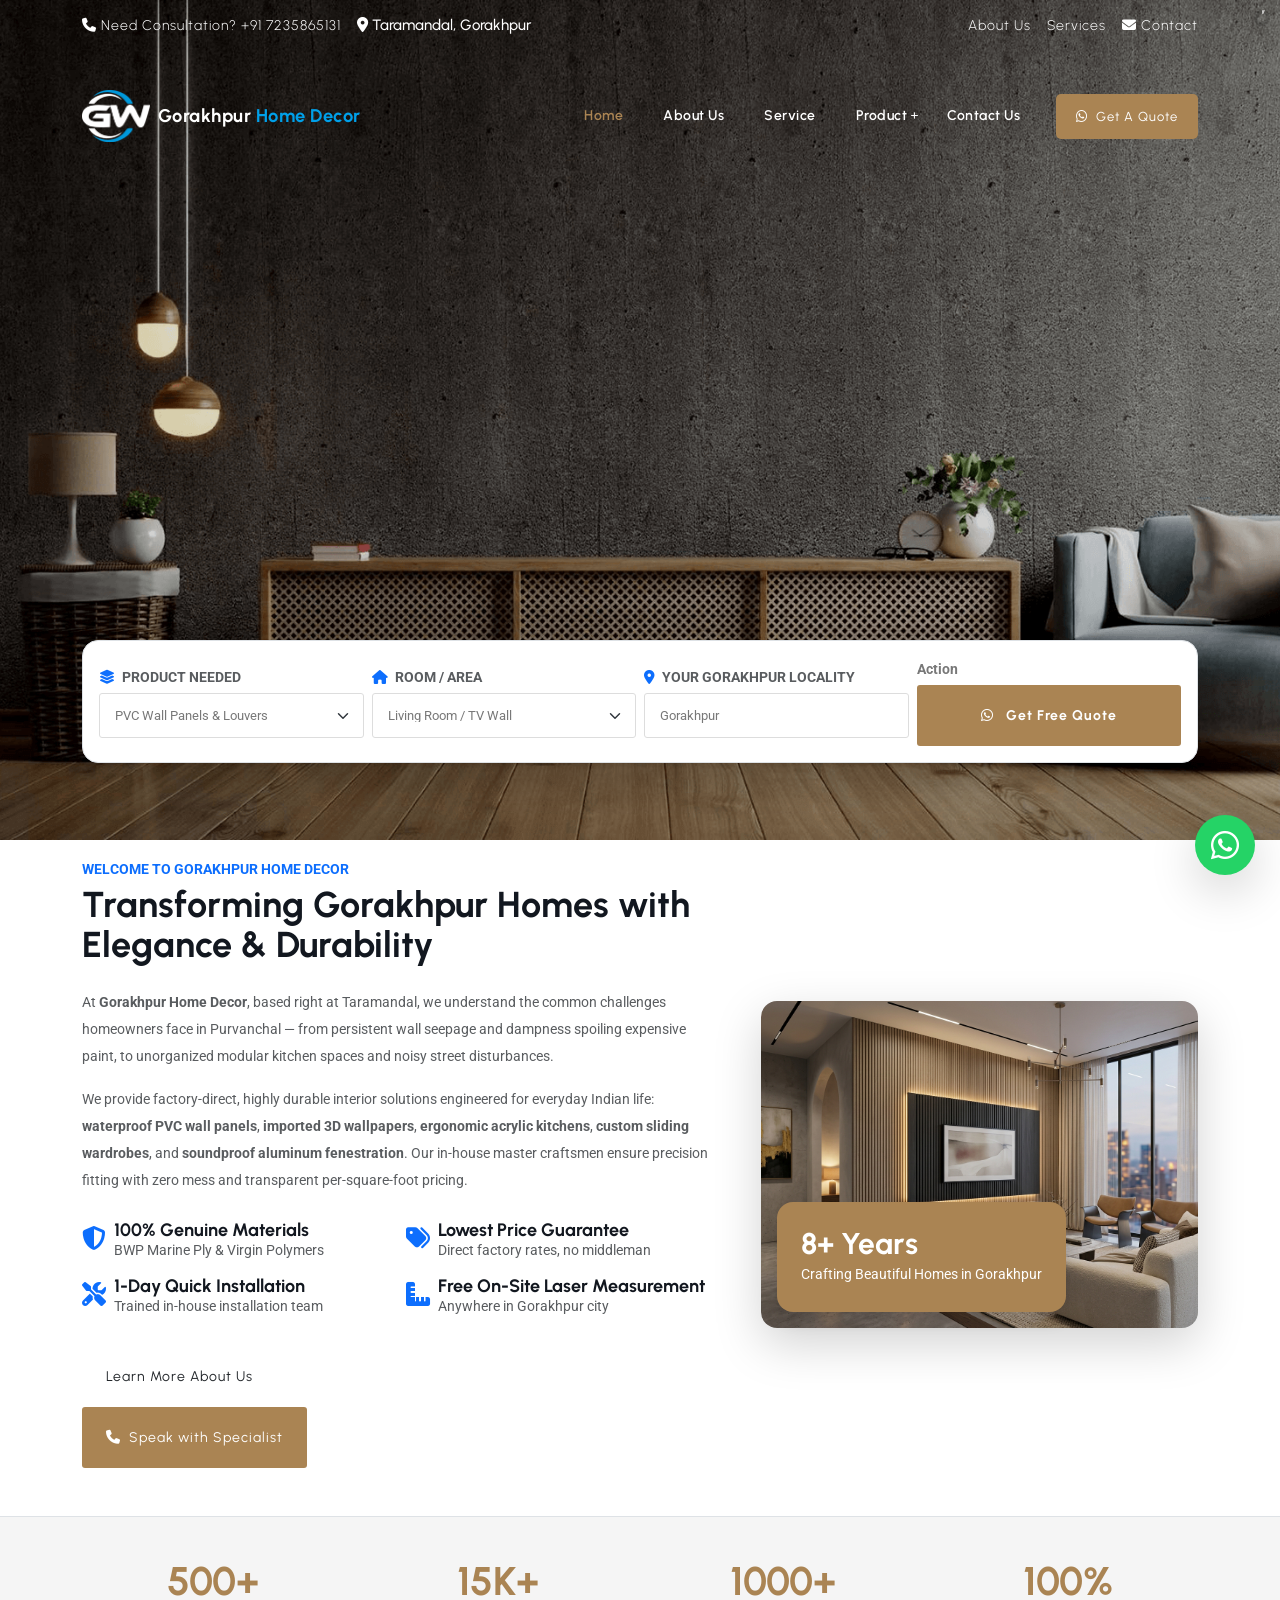
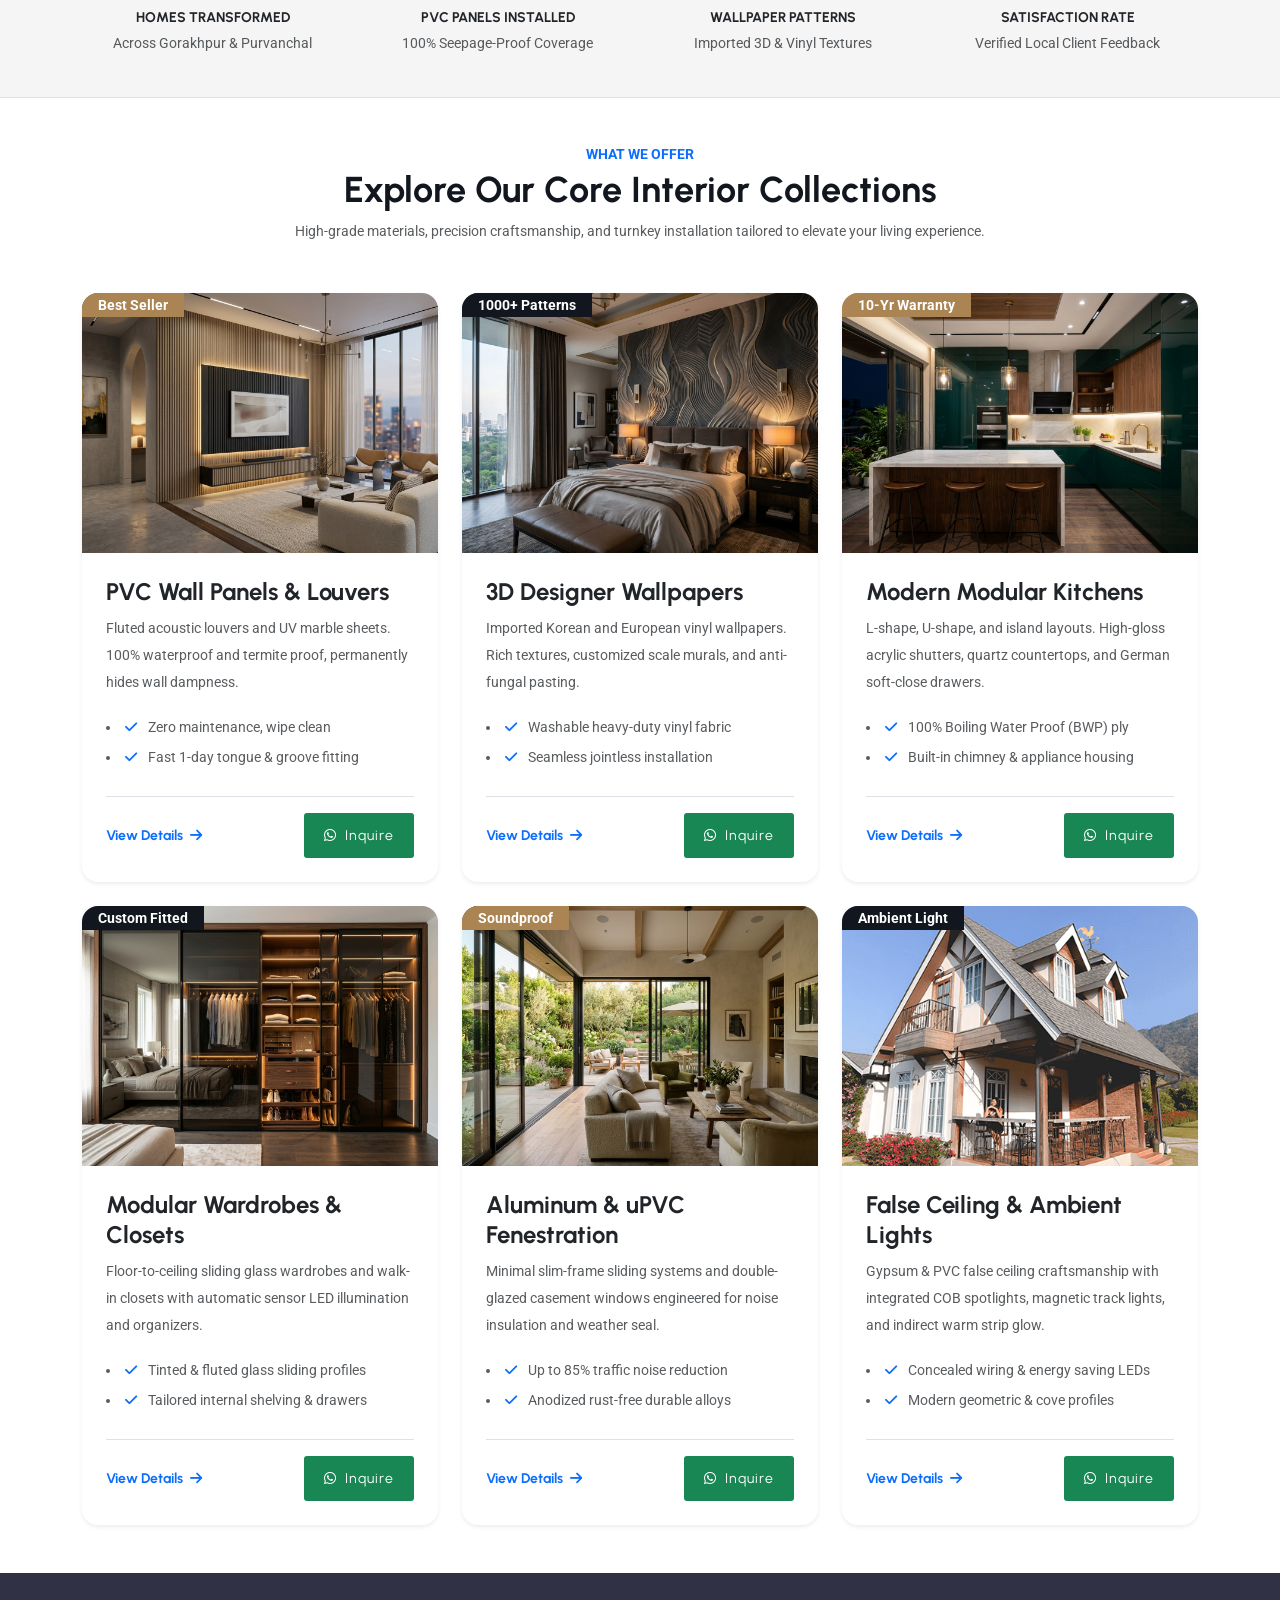
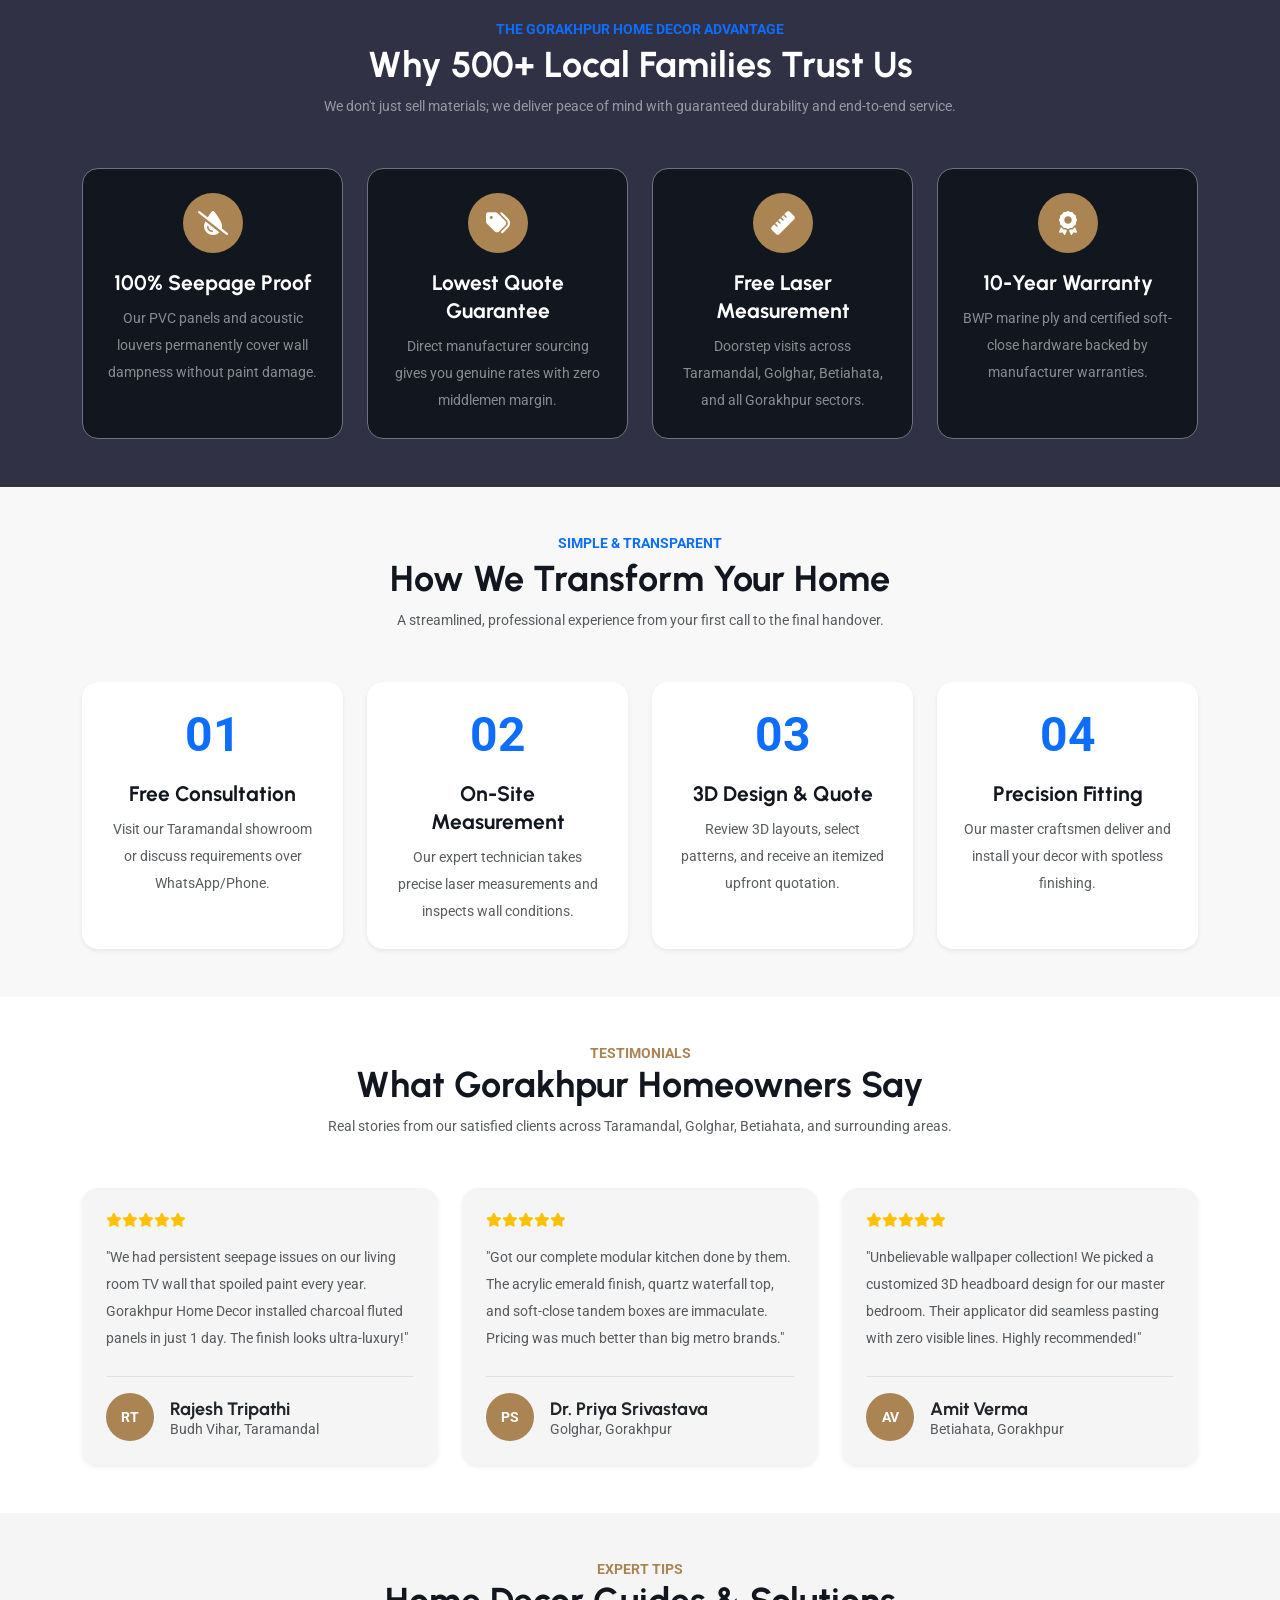
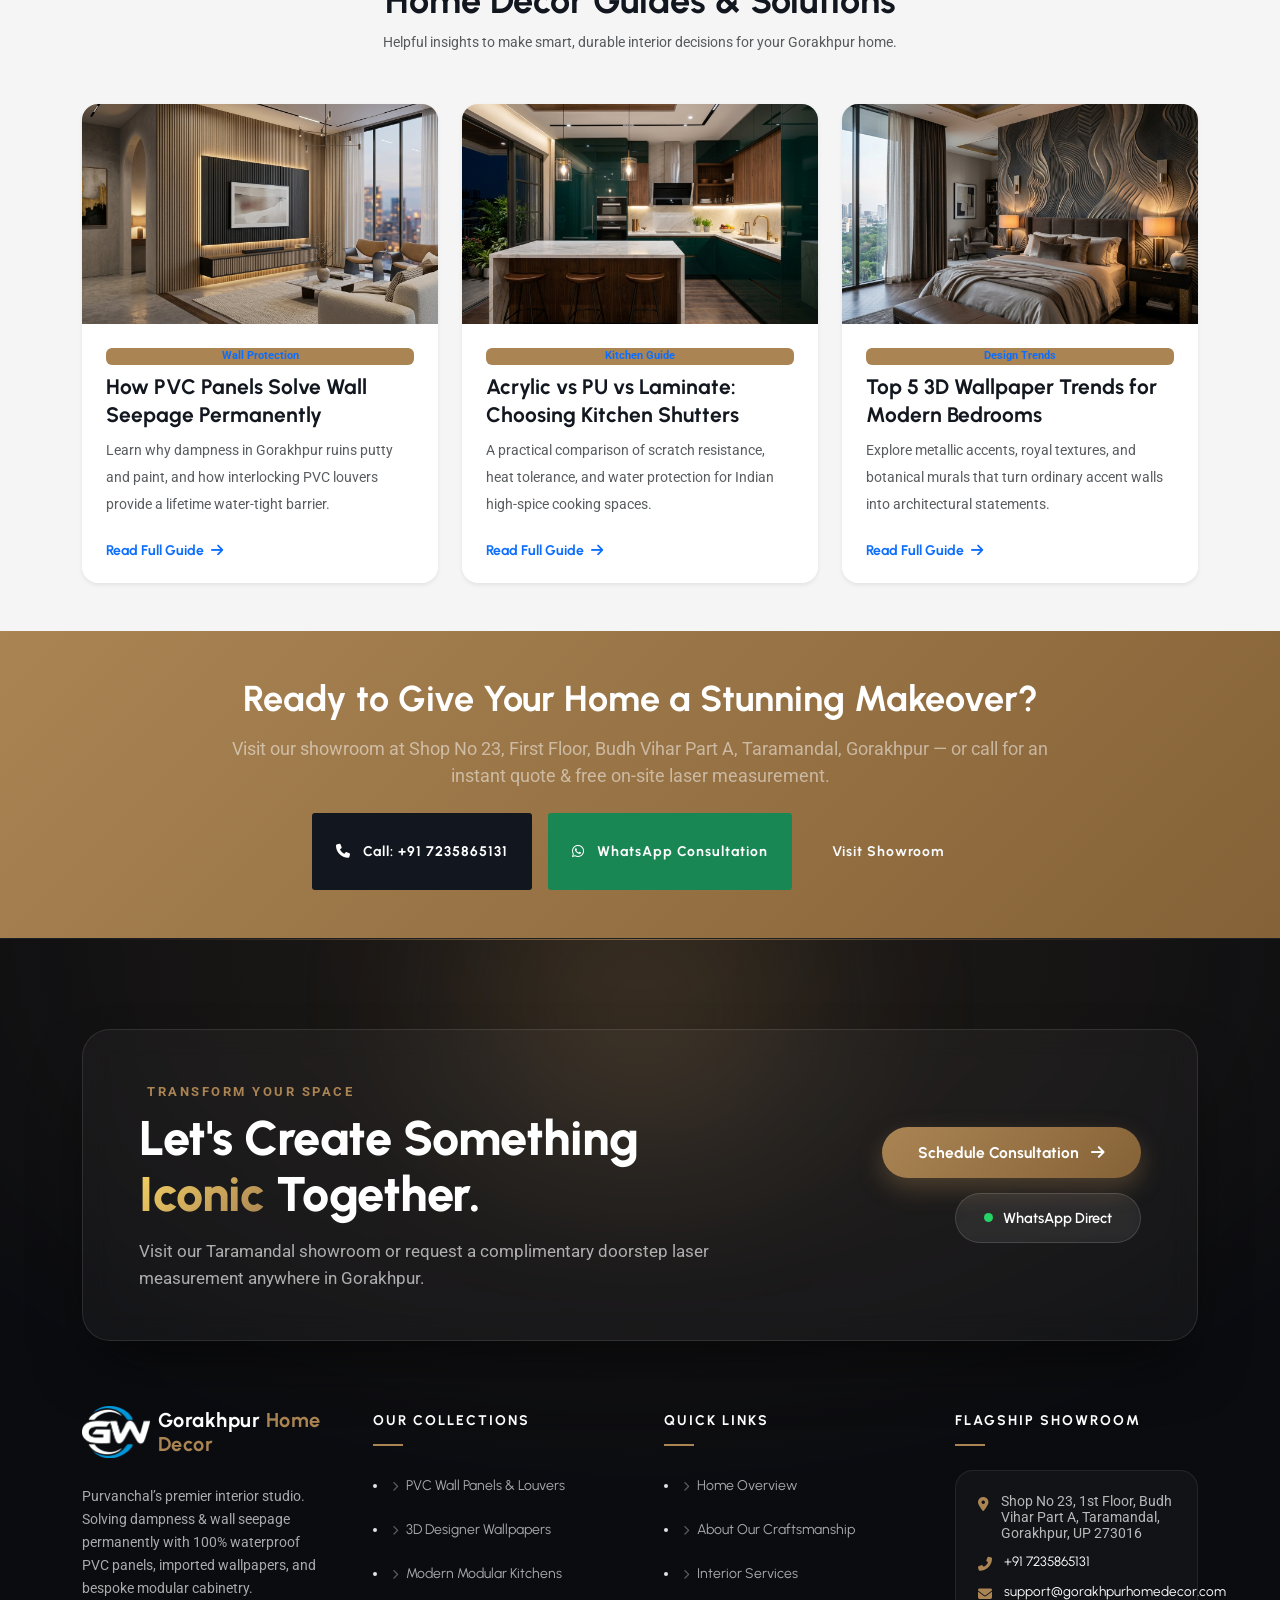
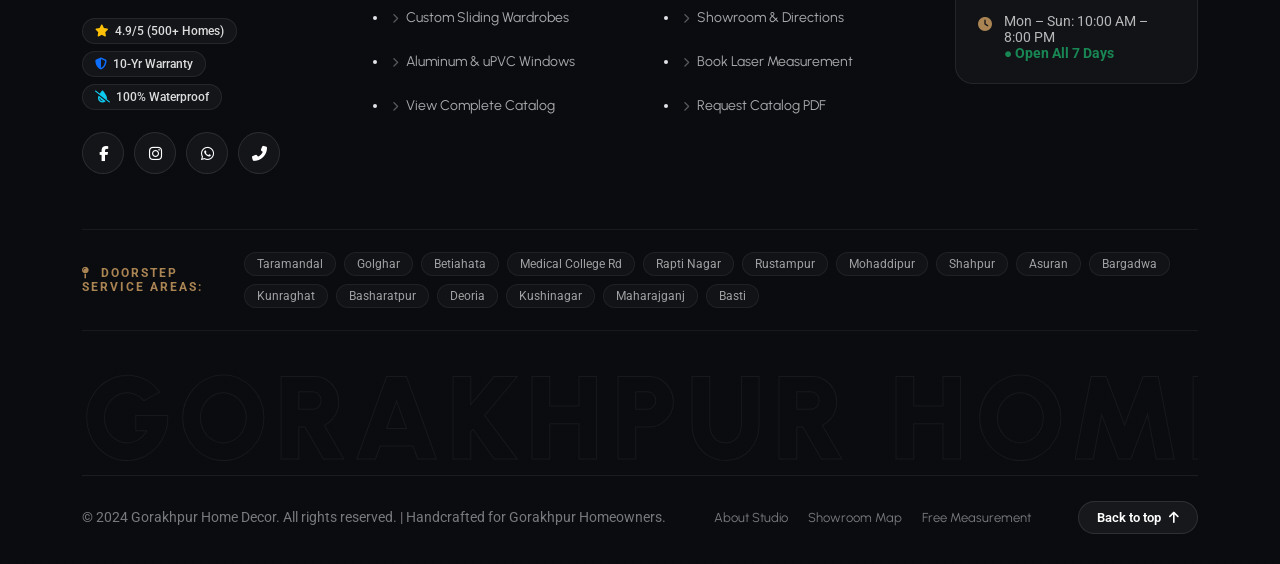
==== index.html @ e1c5bd52 "home decore" ====
<!doctype html>
<html lang="en">

<head>
    <!-- Meta Tag -->
    <meta charset="utf-8">
    <meta http-equiv="X-UA-Compatible" content="IE=edge">
    <meta name="viewport" content="width=device-width, initial-scale=1">
    <title>Gorakhpur Home Decor | Best PVC Wall Panels, Modular Kitchen & Wallpaper in Gorakhpur</title>
    <meta name="description" content="Gorakhpur Home Decor is the leading interior studio in Gorakhpur. Specialists in PVC Wall Panels, 3D Wallpapers, Modular Kitchens, Wardrobes & Aluminum Windows in Taramandal. Lowest rates & free site visit.">
    <meta name="keywords" content="gorakhpur home decor, pvc panels gorakhpur, pvc wall panels in gorakhpur, modular kitchen gorakhpur, wallpaper shop gorakhpur, wardrobes gorakhpur, interior designer gorakhpur, taramandal interior decor, aluminum doors windows gorakhpur">
    <meta name="author" content="Gorakhpur Home Decor">
    <meta name="robots" content="index, follow">
    <link rel="canonical" href="https://gorakhpurhomedecor.com/">

    <!-- Open Graph / Facebook / WhatsApp -->
    <meta property="og:type" content="website">
    <meta property="og:url" content="https://gorakhpurhomedecor.com/">
    <meta property="og:title" content="Gorakhpur Home Decor | Premium Interior Decor in Gorakhpur">
    <meta property="og:description" content="Transform your home with luxury PVC panels, 3D wallpapers, modular kitchens, and custom wardrobes in Gorakhpur. Lowest quote guarantee & free on-site measurement.">
    <meta property="og:image" content="https://gorakhpurhomedecor.com/assets/images/products/pvc-panels.jpg">

    <!-- Twitter Card -->
    <meta name="twitter:card" content="summary_large_image">
    <meta name="twitter:title" content="Gorakhpur Home Decor | Best Interior Solutions in Gorakhpur">
    <meta name="twitter:description" content="Factory-direct PVC wall panels, imported 3D wallpapers, modern modular kitchens, and wardrobes in Taramandal, Gorakhpur.">
    <meta name="twitter:image" content="https://gorakhpurhomedecor.com/assets/images/products/pvc-panels.jpg">

    <!-- LocalBusiness Schema (JSON-LD) for Local SEO -->
    <script type="application/ld+json">
    {
      "@context": "https://schema.org",
      "@type": "HomeGoodsStore",
      "name": "Gorakhpur Home Decor",
      "image": "https://gorakhpurhomedecor.com/assets/images/logo.png",
      "@id": "https://gorakhpurhomedecor.com/",
      "url": "https://gorakhpurhomedecor.com/",
      "telephone": "+917235865131",
      "priceRange": "₹₹",
      "address": {
        "@type": "PostalAddress",
        "streetAddress": "Shop No 23, First Floor, Budh Vihar Part A, Taramandal",
        "addressLocality": "Gorakhpur",
        "addressRegion": "Uttar Pradesh",
        "postalCode": "273016",
        "addressCountry": "IN"
      },
      "geo": {
        "@type": "GeoCoordinates",
        "latitude": 26.7380,
        "longitude": 83.3980
      },
      "openingHoursSpecification": {
        "@type": "OpeningHoursSpecification",
        "dayOfWeek": [
          "Monday",
          "Tuesday",
          "Wednesday",
          "Thursday",
          "Friday",
          "Saturday",
          "Sunday"
        ],
        "opens": "10:00",
        "closes": "20:00"
      },
      "sameAs": [
        "https://wa.me/917235865131"
      ],
      "areaServed": [
        "Gorakhpur",
        "Taramandal",
        "Golghar",
        "Betiahata",
        "Medical College Road",
        "Rapti Nagar",
        "Rustampur",
        "Mohaddipur",
        "Deoria",
        "Basti",
        "Kushinagar",
        "Maharajganj"
      ],
      "hasOfferCatalog": {
        "@type": "OfferCatalog",
        "name": "Home Decor Products & Services",
        "itemListElement": [
          {
            "@type": "Offer",
            "itemOffered": {
              "@type": "Service",
              "name": "PVC Wall Panels & Charcoal Louvers Installation"
            }
          },
          {
            "@type": "Offer",
            "itemOffered": {
              "@type": "Service",
              "name": "3D Designer Wallpaper Fixing"
            }
          },
          {
            "@type": "Offer",
            "itemOffered": {
              "@type": "Service",
              "name": "Custom Modular Kitchen Designing & Installation"
            }
          },
          {
            "@type": "Offer",
            "itemOffered": {
              "@type": "Service",
              "name": "Modular Sliding & Hinged Wardrobes"
            }
          },
          {
            "@type": "Offer",
            "itemOffered": {
              "@type": "Service",
              "name": "Aluminum & uPVC Soundproof Doors & Windows"
            }
          }
        ]
      }
    }
    </script>

    <!-- Favicon -->
    <link rel="shortcut icon" href="assets/images/favicon.png" type="image/png">
    <link rel="icon" href="assets/images/favicon.png" type="image/png">
    <link rel="apple-touch-icon" href="assets/images/favicon.png">

    <!-- Google Font -->	
    <link rel="preconnect" href="https://fonts.googleapis.com/">
	<link rel="preconnect" href="https://fonts.gstatic.com/" crossorigin>
	<link href="https://fonts.googleapis.com/css2?family=Urbanist:wght@400;500;600;700&amp;display=swap" rel="stylesheet">
    <link href="https://fonts.googleapis.com/css2?family=Roboto:ital,wght@0,400;0,500;0,700;1,400&amp;display=swap" rel="stylesheet">

    <!-- CSS Style -->
    <link rel="stylesheet" href="assets/css/bootstrap.min.css">
    <link rel="stylesheet" href="assets/css/all.min.css">
    <link rel="stylesheet" href="assets/css/animate.min.css">
    <link rel="stylesheet" href="assets/css/layerslider.css">
    <link rel="stylesheet" href="assets/css/owl.carousel.min.css">
    <link rel="stylesheet" href="assets/css/style.css">
    <link rel="stylesheet" href="assets/css/control.css">
</head>
<body class="home-page">

    <div class="preloader">
        <div class="loader"></div>
    </div>

    <div id="page_wrapper">
        <!--============== Header Section Start ==============-->
        <header class="main-header header-style-1 header-absolute">
            <div class="top-header">
                <div class="container">
                    <div class="row row-cols-md-2 row-cols-1 align-items-center">
                        <div class="col">
                            <ul class="list-element list-color-white d-flex justify-content-start gap-3">
                                <li><a href="tel:+917235865131"><i class="fa fa-phone" aria-hidden="true"></i> Need Consultation? +91 7235865131</a></li>
                                <li class="d-none d-lg-inline-block"><i class="fa fa-map-marker-alt" aria-hidden="true"></i> Taramandal, Gorakhpur</li>
                            </ul>
                        </div>
                        <div class="col">
                            <ul class="navbar-top list-element list-color-white d-flex justify-content-end gap-3">
                                <li><a href="about.html">About Us</a></li>
                                <li><a href="service.html">Services</a></li>
                                <li><a href="contact.html"><i class="fa-solid fa-envelope"></i> Contact</a></li>
                            </ul>
                        </div>
                    </div>
                </div>
            </div>
            <div class="main-nav">
                <div class="container">
                    <div class="row">
                        <div class="col">
                            <nav class="navbar navbar-expand-lg nav-white nav-active-primary nav-hover-primary nav-line-active">
                                <a class="navbar-brand d-inline-flex align-items-center gap-2" href="index.html">
                                    <img class="nav-logo" src="assets/images/logo-white.png" alt="Gorakhpur Home Decor Logo">
                                    <span class="d-none d-sm-inline-block text-white fw-bold" style="font-size: 1.15rem; line-height: 1.2; letter-spacing: 0.5px;">Gorakhpur <span style="color: #00a0e9;">Home Decor</span></span>
                                </a>
                                <button class="navbar-toggler" type="button" data-bs-toggle="collapse" data-bs-target="#navbarSupportedContent" aria-controls="navbarSupportedContent" aria-expanded="false" aria-label="Toggle navigation">
                                    <span class="navbar-toggler-icon flaticon-menu flat-small text-primary"></span>
                                </button>
                                <div class="collapse navbar-collapse" id="navbarSupportedContent">
                                    <ul class="navbar-nav ms-auto">
                                        <li class="nav-item active">
                                            <a class="nav-link" href="index.html">Home</a>
                                        </li>
                                        <li class="nav-item">
                                            <a class="nav-link" href="about.html">About Us</a>
                                        </li>
                                        <li class="nav-item">
                                            <a class="nav-link" href="service.html">Service</a>
                                        </li>
                                        <li class="nav-item dropdown">
                                            <a class="nav-link dropdown-toggle" href="product.html" role="button" data-bs-toggle="dropdown" aria-expanded="false">Product</a>
                                            <ul class="dropdown-menu">
                                                <li><a class="dropdown-item" href="pvc-panels.html">PVC Panels</a></li>
                                                <li><a class="dropdown-item" href="wallpaper.html">Wallpaper</a></li>
                                                <li><a class="dropdown-item" href="wardrobes.html">Wardrobes</a></li>
                                                <li><a class="dropdown-item" href="modular-kitchens.html">Modular Kitchens</a></li>
                                                <li><a class="dropdown-item" href="aluminum-door-windows.html">Aluminum Door Windows</a></li>
                                            </ul>
                                        </li>
                                        <li class="nav-item">
                                            <a class="nav-link" href="contact.html">Contact Us</a>
                                        </li>
                                    </ul>
                                    <a href="https://wa.me/917235865131?text=Hello%20Gorakhpur%20Home%20Decor,%20I%20want%20a%20free%20quote" target="_blank" class="btn btn-primary btn-hover-secondary hover-flash-move ms-lg-3"><i class="fab fa-whatsapp me-1"></i> Get a Quote</a>
                                </div>
                            </nav>
                        </div>
                    </div>
                </div>
            </div>
        </header>
        <!--============== Header Section End ==============-->

        <!--=============== Slider Area Start ==============-->
        <section class="full-row p-0 overflow-hidden" aria-label="Hero Banner">
            <div id="slider" class="overflow-hidden" style="width:1200px; height:780px; margin:0 auto;margin-bottom: 0px;">

                <!-- Slide 1: PVC Panels & Wall Decor -->
                <div class="ls-slide" data-ls="bgsize:cover; bgposition:50% 50%; duration:10000; transition2d:104; kenburnsscale:1.00;">
                    <img width="1920" height="960" src="assets/images/slider/1.png" class="ls-bg" alt="Luxury Home Decor Gorakhpur">
                    <p style="font-size:15px; text-transform: uppercase; letter-spacing: 5px; font-weight:600; top:310px; left:50%; font-family: 'Urbanist', sans-serif; background: rgba(0,0,0,0.4); padding: 4px 16px; border-radius: 4px;" class="ls-l ls-hide-phone text-white" data-ls="offsetyin:100%; durationin:1200; delayin:400; clipin:0 0 100% 0;">Gorakhpur's #1 Interior Studio</p>
                    <h1 style="font-size:42px; letter-spacing: 2px; font-weight:700; top:360px; left:50%; font-family: 'Urbanist', sans-serif; text-shadow: 0 2px 10px rgba(0,0,0,0.7);" class="ls-l ls-hide-phone text-white text-center" data-ls="offsetyin:100%; durationin:1400; delayin:800; clipin:0 0 100% 0;">Luxury Interior & Home Decor Solutions</h1>
                    <p style="top:440px; left:50%; text-align:center; font-family: 'Urbanist', sans-serif; font-weight:400; letter-spacing: 1px; width:720px; font-size:18px; color:#ffffff; line-height:28px; white-space:normal; text-shadow: 0 1px 6px rgba(0,0,0,0.8);" class="ls-l ls-hide-phone" data-ls="offsetyin:100%; durationin:1400; delayin:1200; clipin:0 0 100% 0;">Transform your home with waterproof PVC wall panels, imported 3D wallpapers, and bespoke modular kitchens at factory-direct lowest prices in Gorakhpur.</p>
                </div>

                <!-- Slide 2: Fluted PVC & Charcoal Louvers -->
                <div class="ls-slide" data-ls="bgsize:cover; bgposition:50% 50%; duration:10000; transition2d:104; kenburnsscale:1.00;">
                    <img width="1920" height="960" src="assets/images/slider/2.png" class="ls-bg" alt="PVC Wall Panels and Louvers Gorakhpur">
                    <p style="font-size:15px; text-transform: uppercase; letter-spacing: 5px; font-weight:600; top:310px; left:50%; font-family: 'Urbanist', sans-serif; background: rgba(0,0,0,0.4); padding: 4px 16px; border-radius: 4px;" class="ls-l ls-hide-phone text-white" data-ls="offsetyin:100%; durationin:1200; delayin:400; clipin:0 0 100% 0;">100% Seepage Proof & Waterproof</p>
                    <p style="font-size:42px; letter-spacing: 2px; font-weight:700; top:360px; left:50%; font-family: 'Urbanist', sans-serif; text-shadow: 0 2px 10px rgba(0,0,0,0.7);" class="ls-l ls-hide-phone text-white text-center" data-ls="offsetyin:100%; durationin:1400; delayin:800; clipin:0 0 100% 0;">Modern Fluted PVC Panels & Charcoal Louvers</p>
                    <p style="top:440px; left:50%; text-align:center; font-family: 'Urbanist', sans-serif; font-weight:400; letter-spacing: 1px; width:720px; font-size:18px; color:#ffffff; line-height:28px; white-space:normal; text-shadow: 0 1px 6px rgba(0,0,0,0.8);" class="ls-l ls-hide-phone" data-ls="offsetyin:100%; durationin:1400; delayin:1200; clipin:0 0 100% 0;">Permanent remedy for wall dampness and peeling paint. Fast 1-day hassle-free installation for living rooms, TV backdrops, and bedrooms.</p>
                </div>

                <!-- Slide 3: Modular Kitchens & Wardrobes -->
                <div class="ls-slide" data-ls="bgsize:cover; bgposition:50% 50%; duration:10000; transition2d:104; kenburnsscale:1.00;">
                    <img width="1920" height="960" src="assets/images/slider/3.png" class="ls-bg" alt="Modular Kitchen and Wardrobes Gorakhpur">
                    <p style="font-size:15px; text-transform: uppercase; letter-spacing: 5px; font-weight:600; top:310px; left:50%; font-family: 'Urbanist', sans-serif; background: rgba(0,0,0,0.4); padding: 4px 16px; border-radius: 4px;" class="ls-l ls-hide-phone text-white" data-ls="offsetyin:100%; durationin:1200; delayin:400; clipin:0 0 100% 0;">Custom Built For Indian Homes</p>
                    <p style="font-size:42px; letter-spacing: 2px; font-weight:700; top:360px; left:50%; font-family: 'Urbanist', sans-serif; text-shadow: 0 2px 10px rgba(0,0,0,0.7);" class="ls-l ls-hide-phone text-white text-center" data-ls="offsetyin:100%; durationin:1400; delayin:800; clipin:0 0 100% 0;">Modular Kitchens & Sliding Wardrobes</p>
                    <p style="top:440px; left:50%; text-align:center; font-family: 'Urbanist', sans-serif; font-weight:400; letter-spacing: 1px; width:720px; font-size:18px; color:#ffffff; line-height:28px; white-space:normal; text-shadow: 0 1px 6px rgba(0,0,0,0.8);" class="ls-l ls-hide-phone" data-ls="offsetyin:100%; durationin:1400; delayin:1200; clipin:0 0 100% 0;">Crafted with BWP marine-grade ply, high-gloss acrylic shutters, German soft-close fittings, and 10-year hardware warranty.</p>
                </div>

            </div>
        </section>
        <!--=============== Slider Area End ==============-->

        <!--============== Free Estimate & Site Measurement Bar Start ==============-->
        <section class="full-row p-0 property-search-form on-slider" aria-label="Decor Cost Calculator">
            <div class="container">
                <div class="row">
                    <div class="col">
                        <form class="bg-white shadow-lg rounded-4 p-3 quick-search position-relative border" action="https://wa.me/917235865131" method="GET" target="_blank">
                            <div class="row g-2 align-items-center">
                                <div class="col-lg-3 col-md-6">
                                    <label class="form-label font-12 fw-bold text-muted text-uppercase mb-1"><i class="fa fa-layer-group text-primary me-1"></i> Product Needed</label>
                                    <select class="form-select border-1" name="product" required>
                                        <option value="PVC Wall Panels">PVC Wall Panels & Louvers</option>
                                        <option value="3D Wallpapers">3D Designer Wallpapers</option>
                                        <option value="Modular Kitchen">Modern Modular Kitchen</option>
                                        <option value="Modular Wardrobes">Modular Wardrobes & Closets</option>
                                        <option value="Aluminum Doors Windows">Aluminum Doors & Windows</option>
                                        <option value="Full Home Interior">Complete Home Decor Package</option>
                                    </select>
                                </div>
                                <div class="col-lg-3 col-md-6">
                                    <label class="form-label font-12 fw-bold text-muted text-uppercase mb-1"><i class="fa fa-home text-primary me-1"></i> Room / Area</label>
                                    <select class="form-select border-1" name="room">
                                        <option value="Living Room / TV Wall">Living Room / TV Wall</option>
                                        <option value="Master Bedroom">Master Bedroom</option>
                                        <option value="Kitchen Only">Kitchen Only</option>
                                        <option value="2 BHK Complete">Full 2 BHK Flat / Home</option>
                                        <option value="3 BHK Complete">Full 3 BHK Flat / Home</option>
                                        <option value="Independent House / Villa">Independent Villa / Bungalow</option>
                                    </select>
                                </div>
                                <div class="col-lg-3 col-md-6">
                                    <label class="form-label font-12 fw-bold text-muted text-uppercase mb-1"><i class="fa fa-map-marker-alt text-primary me-1"></i> Your Gorakhpur Locality</label>
                                    <input type="text" class="form-control" name="locality" placeholder="e.g. Taramandal, Golghar..." value="Gorakhpur">
                                </div>
                                <div class="col-lg-3 col-md-6">
                                    <label class="form-label font-12 fw-bold text-transparent mb-1 d-none d-lg-block">Action</label>
                                    <button type="submit" class="btn btn-primary hover-flash-move w-100 py-2 fw-bold"><i class="fab fa-whatsapp me-2"></i> Get Free Quote</button>
                                </div>
                            </div>
                        </form>
                    </div>
                </div>
            </div>
        </section>
        <!--============== Free Estimate Bar End ==============-->

        <!-- =============== About Section Start ================-->
        <section class="full-row py-5 bg-white" aria-label="About Gorakhpur Home Decor">
            <div class="container">
                <div class="row g-5 align-items-center">
                    <div class="col-lg-7">
                        <span class="text-primary fw-bold text-uppercase tracking-wider">Welcome to Gorakhpur Home Decor</span>
                        <h2 class="color-dark fw-bold mt-2 mb-4">Transforming Gorakhpur Homes with Elegance & Durability</h2>
                        <p class="text-muted leading-relaxed mb-3">At <strong>Gorakhpur Home Decor</strong>, based right at Taramandal, we understand the common challenges homeowners face in Purvanchal — from persistent wall seepage and dampness spoiling expensive paint, to unorganized modular kitchen spaces and noisy street disturbances.</p>
                        <p class="text-muted leading-relaxed mb-4">We provide factory-direct, highly durable interior solutions engineered for everyday Indian life: <strong>waterproof PVC wall panels</strong>, <strong>imported 3D wallpapers</strong>, <strong>ergonomic acrylic kitchens</strong>, <strong>custom sliding wardrobes</strong>, and <strong>soundproof aluminum fenestration</strong>. Our in-house master craftsmen ensure precision fitting with zero mess and transparent per-square-foot pricing.</p>
                        
                        <div class="row row-cols-md-2 row-cols-1 g-3">
                            <div class="col">
                                <div class="d-flex align-items-center gap-2">
                                    <i class="fa fa-shield-alt text-primary fs-4"></i>
                                    <div>
                                        <h6 class="fw-bold mb-0">100% Genuine Materials</h6>
                                        <span class="font-13 text-muted">BWP Marine Ply & Virgin Polymers</span>
                                    </div>
                                </div>
                            </div>
                            <div class="col">
                                <div class="d-flex align-items-center gap-2">
                                    <i class="fa fa-tags text-primary fs-4"></i>
                                    <div>
                                        <h6 class="fw-bold mb-0">Lowest Price Guarantee</h6>
                                        <span class="font-13 text-muted">Direct factory rates, no middleman</span>
                                    </div>
                                </div>
                            </div>
                            <div class="col">
                                <div class="d-flex align-items-center gap-2">
                                    <i class="fa fa-tools text-primary fs-4"></i>
                                    <div>
                                        <h6 class="fw-bold mb-0">1-Day Quick Installation</h6>
                                        <span class="font-13 text-muted">Trained in-house installation team</span>
                                    </div>
                                </div>
                            </div>
                            <div class="col">
                                <div class="d-flex align-items-center gap-2">
                                    <i class="fa fa-ruler-combined text-primary fs-4"></i>
                                    <div>
                                        <h6 class="fw-bold mb-0">Free On-Site Laser Measurement</h6>
                                        <span class="font-13 text-muted">Anywhere in Gorakhpur city</span>
                                    </div>
                                </div>
                            </div>
                        </div>

                        <div class="mt-4 pt-2">
                            <a href="about.html" class="btn btn-outline-dark me-3 px-4 py-2">Learn More About Us</a>
                            <a href="tel:+917235865131" class="btn btn-primary px-4 py-2"><i class="fa fa-phone me-1"></i> Speak with Specialist</a>
                        </div>
                    </div>
                    <div class="col-lg-5">
                        <div class="position-relative">
                            <div class="rounded-4 overflow-hidden shadow-lg">
                                <img src="assets/images/products/pvc-panels.jpg" alt="Interior Showroom Taramandal Gorakhpur" class="img-fluid w-100" style="object-fit: cover; max-height: 480px;">
                            </div>
                            <div class="bg-primary text-white p-4 rounded-4 shadow position-absolute bottom-0 start-0 m-3 d-none d-sm-block">
                                <h3 class="fw-bold text-white mb-0">8+ Years</h3>
                                <p class="mb-0 font-14">Crafting Beautiful Homes in Gorakhpur</p>
                            </div>
                        </div>
                    </div>
                </div>
            </div>
        </section>
        <!-- =============== About Section End ================-->

        <!-- =============== Counting / Stats Section Start ================-->
        <section class="full-row py-4 bg-light border-top border-bottom" aria-label="Milestones & Statistics">
            <div class="container">
                <div class="row row-cols-lg-4 row-cols-sm-2 row-cols-1 g-4 text-center">
                    <div class="col">
                        <div class="p-3">
                            <h2 class="color-primary fw-bold display-6 mb-1">500+</h2>
                            <span class="font-primary fw-bold text-dark text-uppercase font-14">Homes Transformed</span>
                            <p class="text-muted font-13 mb-0 mt-1">Across Gorakhpur & Purvanchal</p>
                        </div>
                    </div>
                    <div class="col">
                        <div class="p-3">
                            <h2 class="color-primary fw-bold display-6 mb-1">15K+</h2>
                            <span class="font-primary fw-bold text-dark text-uppercase font-14">PVC Panels Installed</span>
                            <p class="text-muted font-13 mb-0 mt-1">100% Seepage-Proof Coverage</p>
                        </div>
                    </div>
                    <div class="col">
                        <div class="p-3">
                            <h2 class="color-primary fw-bold display-6 mb-1">1000+</h2>
                            <span class="font-primary fw-bold text-dark text-uppercase font-14">Wallpaper Patterns</span>
                            <p class="text-muted font-13 mb-0 mt-1">Imported 3D & Vinyl Textures</p>
                        </div>
                    </div>
                    <div class="col">
                        <div class="p-3">
                            <h2 class="color-primary fw-bold display-6 mb-1">100%</h2>
                            <span class="font-primary fw-bold text-dark text-uppercase font-14">Satisfaction Rate</span>
                            <p class="text-muted font-13 mb-0 mt-1">Verified Local Client Feedback</p>
                        </div>
                    </div>
                </div>
            </div>
        </section>
        <!-- =============== Counting Section End ================-->

        <!--============== Core Products Showcase Start ==============-->
        <section class="full-row bg-white py-5" aria-label="Core Product Lines">
            <div class="container">
                <div class="row justify-content-center text-center mb-5">
                    <div class="col-lg-8">
                        <span class="text-primary fw-bold text-uppercase">What We Offer</span>
                        <h2 class="color-dark fw-bold mt-2">Explore Our Core Interior Collections</h2>
                        <p class="text-muted font-16">High-grade materials, precision craftsmanship, and turnkey installation tailored to elevate your living experience.</p>
                    </div>
                </div>
                
                <div class="row row-cols-lg-3 row-cols-md-2 row-cols-1 g-4">
                    <!-- Product 1: PVC Panels -->
                    <div class="col">
                        <div class="card h-100 border-0 shadow-sm rounded-4 overflow-hidden hover-shadow transition">
                            <div class="position-relative overflow-hidden" style="height: 260px;">
                                <img src="assets/images/products/pvc-panels.jpg" alt="PVC Wall Panels in Gorakhpur" class="img-fluid w-100 h-100" style="object-fit: cover;">
                                <span class="position-absolute top-0 start-0 bg-primary text-white font-12 fw-bold px-3 py-1 rounded-bottom-end">Best Seller</span>
                            </div>
                            <div class="card-body p-4 d-flex flex-column">
                                <h4 class="fw-bold mb-2"><a href="pvc-panels.html" class="text-dark text-decoration-none hover-color-primary">PVC Wall Panels & Louvers</a></h4>
                                <p class="text-muted font-14 mb-3">Fluted acoustic louvers and UV marble sheets. 100% waterproof and termite proof, permanently hides wall dampness.</p>
                                <ul class="list-unstyled font-13 text-muted mb-4">
                                    <li><i class="fa fa-check text-primary me-2"></i> Zero maintenance, wipe clean</li>
                                    <li><i class="fa fa-check text-primary me-2"></i> Fast 1-day tongue & groove fitting</li>
                                </ul>
                                <div class="mt-auto d-flex justify-content-between align-items-center pt-3 border-top">
                                    <a href="pvc-panels.html" class="fw-bold text-primary text-decoration-none">View Details <i class="fa fa-arrow-right ms-1"></i></a>
                                    <a href="https://wa.me/917235865131?text=Hi,%20I%20am%20interested%20in%20PVC%20Panels" target="_blank" class="btn btn-sm btn-success"><i class="fab fa-whatsapp me-1"></i> Inquire</a>
                                </div>
                            </div>
                        </div>
                    </div>

                    <!-- Product 2: Wallpapers -->
                    <div class="col">
                        <div class="card h-100 border-0 shadow-sm rounded-4 overflow-hidden hover-shadow transition">
                            <div class="position-relative overflow-hidden" style="height: 260px;">
                                <img src="assets/images/products/wallpaper.jpg" alt="3D Wallpapers in Gorakhpur" class="img-fluid w-100 h-100" style="object-fit: cover;">
                                <span class="position-absolute top-0 start-0 bg-dark text-white font-12 fw-bold px-3 py-1 rounded-bottom-end">1000+ Patterns</span>
                            </div>
                            <div class="card-body p-4 d-flex flex-column">
                                <h4 class="fw-bold mb-2"><a href="wallpaper.html" class="text-dark text-decoration-none hover-color-primary">3D Designer Wallpapers</a></h4>
                                <p class="text-muted font-14 mb-3">Imported Korean and European vinyl wallpapers. Rich textures, customized scale murals, and anti-fungal pasting.</p>
                                <ul class="list-unstyled font-13 text-muted mb-4">
                                    <li><i class="fa fa-check text-primary me-2"></i> Washable heavy-duty vinyl fabric</li>
                                    <li><i class="fa fa-check text-primary me-2"></i> Seamless jointless installation</li>
                                </ul>
                                <div class="mt-auto d-flex justify-content-between align-items-center pt-3 border-top">
                                    <a href="wallpaper.html" class="fw-bold text-primary text-decoration-none">View Details <i class="fa fa-arrow-right ms-1"></i></a>
                                    <a href="https://wa.me/917235865131?text=Hi,%20I%20am%20interested%20in%20Designer%20Wallpapers" target="_blank" class="btn btn-sm btn-success"><i class="fab fa-whatsapp me-1"></i> Inquire</a>
                                </div>
                            </div>
                        </div>
                    </div>

                    <!-- Product 3: Modular Kitchens -->
                    <div class="col">
                        <div class="card h-100 border-0 shadow-sm rounded-4 overflow-hidden hover-shadow transition">
                            <div class="position-relative overflow-hidden" style="height: 260px;">
                                <img src="assets/images/products/modular-kitchen.jpg" alt="Modular Kitchen in Gorakhpur" class="img-fluid w-100 h-100" style="object-fit: cover;">
                                <span class="position-absolute top-0 start-0 bg-primary text-white font-12 fw-bold px-3 py-1 rounded-bottom-end">10-Yr Warranty</span>
                            </div>
                            <div class="card-body p-4 d-flex flex-column">
                                <h4 class="fw-bold mb-2"><a href="modular-kitchens.html" class="text-dark text-decoration-none hover-color-primary">Modern Modular Kitchens</a></h4>
                                <p class="text-muted font-14 mb-3">L-shape, U-shape, and island layouts. High-gloss acrylic shutters, quartz countertops, and German soft-close drawers.</p>
                                <ul class="list-unstyled font-13 text-muted mb-4">
                                    <li><i class="fa fa-check text-primary me-2"></i> 100% Boiling Water Proof (BWP) ply</li>
                                    <li><i class="fa fa-check text-primary me-2"></i> Built-in chimney & appliance housing</li>
                                </ul>
                                <div class="mt-auto d-flex justify-content-between align-items-center pt-3 border-top">
                                    <a href="modular-kitchens.html" class="fw-bold text-primary text-decoration-none">View Details <i class="fa fa-arrow-right ms-1"></i></a>
                                    <a href="https://wa.me/917235865131?text=Hi,%20I%20am%20interested%20in%20Modular%20Kitchens" target="_blank" class="btn btn-sm btn-success"><i class="fab fa-whatsapp me-1"></i> Inquire</a>
                                </div>
                            </div>
                        </div>
                    </div>

                    <!-- Product 4: Wardrobes -->
                    <div class="col">
                        <div class="card h-100 border-0 shadow-sm rounded-4 overflow-hidden hover-shadow transition">
                            <div class="position-relative overflow-hidden" style="height: 260px;">
                                <img src="assets/images/products/wardrobes.jpg" alt="Modular Wardrobes in Gorakhpur" class="img-fluid w-100 h-100" style="object-fit: cover;">
                                <span class="position-absolute top-0 start-0 bg-dark text-white font-12 fw-bold px-3 py-1 rounded-bottom-end">Custom Fitted</span>
                            </div>
                            <div class="card-body p-4 d-flex flex-column">
                                <h4 class="fw-bold mb-2"><a href="wardrobes.html" class="text-dark text-decoration-none hover-color-primary">Modular Wardrobes & Closets</a></h4>
                                <p class="text-muted font-14 mb-3">Floor-to-ceiling sliding glass wardrobes and walk-in closets with automatic sensor LED illumination and organizers.</p>
                                <ul class="list-unstyled font-13 text-muted mb-4">
                                    <li><i class="fa fa-check text-primary me-2"></i> Tinted & fluted glass sliding profiles</li>
                                    <li><i class="fa fa-check text-primary me-2"></i> Tailored internal shelving & drawers</li>
                                </ul>
                                <div class="mt-auto d-flex justify-content-between align-items-center pt-3 border-top">
                                    <a href="wardrobes.html" class="fw-bold text-primary text-decoration-none">View Details <i class="fa fa-arrow-right ms-1"></i></a>
                                    <a href="https://wa.me/917235865131?text=Hi,%20I%20am%20interested%20in%20Modular%20Wardrobes" target="_blank" class="btn btn-sm btn-success"><i class="fab fa-whatsapp me-1"></i> Inquire</a>
                                </div>
                            </div>
                        </div>
                    </div>

                    <!-- Product 5: Aluminum Doors Windows -->
                    <div class="col">
                        <div class="card h-100 border-0 shadow-sm rounded-4 overflow-hidden hover-shadow transition">
                            <div class="position-relative overflow-hidden" style="height: 260px;">
                                <img src="assets/images/products/aluminum-windows.jpg" alt="Aluminum Doors & Windows Gorakhpur" class="img-fluid w-100 h-100" style="object-fit: cover;">
                                <span class="position-absolute top-0 start-0 bg-primary text-white font-12 fw-bold px-3 py-1 rounded-bottom-end">Soundproof</span>
                            </div>
                            <div class="card-body p-4 d-flex flex-column">
                                <h4 class="fw-bold mb-2"><a href="aluminum-door-windows.html" class="text-dark text-decoration-none hover-color-primary">Aluminum & uPVC Fenestration</a></h4>
                                <p class="text-muted font-14 mb-3">Minimal slim-frame sliding systems and double-glazed casement windows engineered for noise insulation and weather seal.</p>
                                <ul class="list-unstyled font-13 text-muted mb-4">
                                    <li><i class="fa fa-check text-primary me-2"></i> Up to 85% traffic noise reduction</li>
                                    <li><i class="fa fa-check text-primary me-2"></i> Anodized rust-free durable alloys</li>
                                </ul>
                                <div class="mt-auto d-flex justify-content-between align-items-center pt-3 border-top">
                                    <a href="aluminum-door-windows.html" class="fw-bold text-primary text-decoration-none">View Details <i class="fa fa-arrow-right ms-1"></i></a>
                                    <a href="https://wa.me/917235865131?text=Hi,%20I%20am%20interested%20in%20Aluminum%20Doors%20and%20Windows" target="_blank" class="btn btn-sm btn-success"><i class="fab fa-whatsapp me-1"></i> Inquire</a>
                                </div>
                            </div>
                        </div>
                    </div>

                    <!-- Product 6: False Ceiling & Lighting -->
                    <div class="col">
                        <div class="card h-100 border-0 shadow-sm rounded-4 overflow-hidden hover-shadow transition">
                            <div class="position-relative overflow-hidden" style="height: 260px;">
                                <img src="assets/images/property/2.png" alt="False Ceiling & Ambient Lighting Gorakhpur" class="img-fluid w-100 h-100" style="object-fit: cover;">
                                <span class="position-absolute top-0 start-0 bg-dark text-white font-12 fw-bold px-3 py-1 rounded-bottom-end">Ambient Light</span>
                            </div>
                            <div class="card-body p-4 d-flex flex-column">
                                <h4 class="fw-bold mb-2"><a href="service.html" class="text-dark text-decoration-none hover-color-primary">False Ceiling & Ambient Lights</a></h4>
                                <p class="text-muted font-14 mb-3">Gypsum & PVC false ceiling craftsmanship with integrated COB spotlights, magnetic track lights, and indirect warm strip glow.</p>
                                <ul class="list-unstyled font-13 text-muted mb-4">
                                    <li><i class="fa fa-check text-primary me-2"></i> Concealed wiring & energy saving LEDs</li>
                                    <li><i class="fa fa-check text-primary me-2"></i> Modern geometric & cove profiles</li>
                                </ul>
                                <div class="mt-auto d-flex justify-content-between align-items-center pt-3 border-top">
                                    <a href="service.html" class="fw-bold text-primary text-decoration-none">View Details <i class="fa fa-arrow-right ms-1"></i></a>
                                    <a href="https://wa.me/917235865131?text=Hi,%20I%20am%20interested%20in%20False%20Ceilings" target="_blank" class="btn btn-sm btn-success"><i class="fab fa-whatsapp me-1"></i> Inquire</a>
                                </div>
                            </div>
                        </div>
                    </div>
                </div>
            </div>
        </section>
        <!--============== Core Products Showcase End ==============-->

        <!--============== Why Choose Us (Decor Features) Start ==============-->
        <section class="full-row bg-secondary py-5 text-white" aria-label="Why Choose Us">
            <div class="container">
                <div class="row justify-content-center text-center mb-5">
                    <div class="col-lg-8">
                        <span class="text-primary fw-bold text-uppercase">The Gorakhpur Home Decor Advantage</span>
                        <h2 class="color-white fw-bold mt-2">Why 500+ Local Families Trust Us</h2>
                        <p class="text-white-50">We don't just sell materials; we deliver peace of mind with guaranteed durability and end-to-end service.</p>
                    </div>
                </div>
                <div class="row row-cols-lg-4 row-cols-md-2 row-cols-1 g-4 text-center">
                    <div class="col">
                        <div class="p-4 bg-dark bg-opacity-25 rounded-4 h-100 border border-secondary">
                            <div class="mb-3">
                                <span class="d-inline-flex align-items-center justify-content-center bg-primary text-white rounded-circle" style="width: 60px; height: 60px;">
                                    <i class="fa fa-tint-slash fs-4"></i>
                                </span>
                            </div>
                            <h5 class="fw-bold text-white mb-2">100% Seepage Proof</h5>
                            <p class="text-white-50 font-14 mb-0">Our PVC panels and acoustic louvers permanently cover wall dampness without paint damage.</p>
                        </div>
                    </div>
                    <div class="col">
                        <div class="p-4 bg-dark bg-opacity-25 rounded-4 h-100 border border-secondary">
                            <div class="mb-3">
                                <span class="d-inline-flex align-items-center justify-content-center bg-primary text-white rounded-circle" style="width: 60px; height: 60px;">
                                    <i class="fa fa-tags fs-4"></i>
                                </span>
                            </div>
                            <h5 class="fw-bold text-white mb-2">Lowest Quote Guarantee</h5>
                            <p class="text-white-50 font-14 mb-0">Direct manufacturer sourcing gives you genuine rates with zero middlemen margin.</p>
                        </div>
                    </div>
                    <div class="col">
                        <div class="p-4 bg-dark bg-opacity-25 rounded-4 h-100 border border-secondary">
                            <div class="mb-3">
                                <span class="d-inline-flex align-items-center justify-content-center bg-primary text-white rounded-circle" style="width: 60px; height: 60px;">
                                    <i class="fa fa-ruler fs-4"></i>
                                </span>
                            </div>
                            <h5 class="fw-bold text-white mb-2">Free Laser Measurement</h5>
                            <p class="text-white-50 font-14 mb-0">Doorstep visits across Taramandal, Golghar, Betiahata, and all Gorakhpur sectors.</p>
                        </div>
                    </div>
                    <div class="col">
                        <div class="p-4 bg-dark bg-opacity-25 rounded-4 h-100 border border-secondary">
                            <div class="mb-3">
                                <span class="d-inline-flex align-items-center justify-content-center bg-primary text-white rounded-circle" style="width: 60px; height: 60px;">
                                    <i class="fa fa-award fs-4"></i>
                                </span>
                            </div>
                            <h5 class="fw-bold text-white mb-2">10-Year Warranty</h5>
                            <p class="text-white-50 font-14 mb-0">BWP marine ply and certified soft-close hardware backed by manufacturer warranties.</p>
                        </div>
                    </div>
                </div>
            </div>
        </section>
        <!--============== Why Choose Us End ==============-->

        <!--============== 4-Step Process Section Start ==============-->
        <section class="full-row bg-light-gray py-5" aria-label="Our Work Process">
            <div class="container">
                <div class="row justify-content-center text-center mb-5">
                    <div class="col-lg-7">
                        <span class="text-primary fw-bold text-uppercase">Simple & Transparent</span>
                        <h2 class="color-dark fw-bold mt-2">How We Transform Your Home</h2>
                        <p class="text-muted">A streamlined, professional experience from your first call to the final handover.</p>
                    </div>
                </div>
                <div class="row row-cols-lg-4 row-cols-sm-2 row-cols-1 g-4 text-center">
                    <div class="col">
                        <div class="card h-100 border-0 bg-white p-4 rounded-4 shadow-sm">
                            <div class="display-5 fw-bold text-primary mb-3">01</div>
                            <h5 class="fw-bold mb-2">Free Consultation</h5>
                            <p class="text-muted font-14 mb-0">Visit our Taramandal showroom or discuss requirements over WhatsApp/Phone.</p>
                        </div>
                    </div>
                    <div class="col">
                        <div class="card h-100 border-0 bg-white p-4 rounded-4 shadow-sm">
                            <div class="display-5 fw-bold text-primary mb-3">02</div>
                            <h5 class="fw-bold mb-2">On-Site Measurement</h5>
                            <p class="text-muted font-14 mb-0">Our expert technician takes precise laser measurements and inspects wall conditions.</p>
                        </div>
                    </div>
                    <div class="col">
                        <div class="card h-100 border-0 bg-white p-4 rounded-4 shadow-sm">
                            <div class="display-5 fw-bold text-primary mb-3">03</div>
                            <h5 class="fw-bold mb-2">3D Design & Quote</h5>
                            <p class="text-muted font-14 mb-0">Review 3D layouts, select patterns, and receive an itemized upfront quotation.</p>
                        </div>
                    </div>
                    <div class="col">
                        <div class="card h-100 border-0 bg-white p-4 rounded-4 shadow-sm">
                            <div class="display-5 fw-bold text-primary mb-3">04</div>
                            <h5 class="fw-bold mb-2">Precision Fitting</h5>
                            <p class="text-muted font-14 mb-0">Our master craftsmen deliver and install your decor with spotless finishing.</p>
                        </div>
                    </div>
                </div>
            </div>
        </section>
        <!--============== 4-Step Process Section End ==============-->

        <!--============== Customer Testimonials Start ==============-->
        <section class="full-row bg-white py-5" aria-label="Customer Testimonials">
            <div class="container">
                <div class="row justify-content-center text-center mb-5">
                    <div class="col-md-7">
                        <span class="color-primary fw-bold text-uppercase pb-1 d-block">Testimonials</span>
                        <h2 class="color-dark fw-bold">What Gorakhpur Homeowners Say</h2>
                        <p class="text-muted">Real stories from our satisfied clients across Taramandal, Golghar, Betiahata, and surrounding areas.</p>
                    </div>
                </div>
                <div class="row row-cols-lg-3 row-cols-md-2 row-cols-1 g-4">
                    <div class="col">
                        <div class="card h-100 border-0 shadow-sm rounded-4 p-4 bg-light">
                            <div class="text-warning mb-3">
                                <i class="fas fa-star"></i><i class="fas fa-star"></i><i class="fas fa-star"></i><i class="fas fa-star"></i><i class="fas fa-star"></i>
                            </div>
                            <p class="text-muted font-15 mb-4">"We had persistent seepage issues on our living room TV wall that spoiled paint every year. Gorakhpur Home Decor installed charcoal fluted panels in just 1 day. The finish looks ultra-luxury!"</p>
                            <div class="d-flex align-items-center gap-3 mt-auto pt-3 border-top">
                                <div class="bg-primary text-white rounded-circle d-flex align-items-center justify-content-center fw-bold" style="width: 48px; height: 48px;">RT</div>
                                <div>
                                    <h6 class="fw-bold mb-0 text-dark">Rajesh Tripathi</h6>
                                    <span class="font-13 text-muted">Budh Vihar, Taramandal</span>
                                </div>
                            </div>
                        </div>
                    </div>
                    <div class="col">
                        <div class="card h-100 border-0 shadow-sm rounded-4 p-4 bg-light">
                            <div class="text-warning mb-3">
                                <i class="fas fa-star"></i><i class="fas fa-star"></i><i class="fas fa-star"></i><i class="fas fa-star"></i><i class="fas fa-star"></i>
                            </div>
                            <p class="text-muted font-15 mb-4">"Got our complete modular kitchen done by them. The acrylic emerald finish, quartz waterfall top, and soft-close tandem boxes are immaculate. Pricing was much better than big metro brands."</p>
                            <div class="d-flex align-items-center gap-3 mt-auto pt-3 border-top">
                                <div class="bg-primary text-white rounded-circle d-flex align-items-center justify-content-center fw-bold" style="width: 48px; height: 48px;">PS</div>
                                <div>
                                    <h6 class="fw-bold mb-0 text-dark">Dr. Priya Srivastava</h6>
                                    <span class="font-13 text-muted">Golghar, Gorakhpur</span>
                                </div>
                            </div>
                        </div>
                    </div>
                    <div class="col">
                        <div class="card h-100 border-0 shadow-sm rounded-4 p-4 bg-light">
                            <div class="text-warning mb-3">
                                <i class="fas fa-star"></i><i class="fas fa-star"></i><i class="fas fa-star"></i><i class="fas fa-star"></i><i class="fas fa-star"></i>
                            </div>
                            <p class="text-muted font-15 mb-4">"Unbelievable wallpaper collection! We picked a customized 3D headboard design for our master bedroom. Their applicator did seamless pasting with zero visible lines. Highly recommended!"</p>
                            <div class="d-flex align-items-center gap-3 mt-auto pt-3 border-top">
                                <div class="bg-primary text-white rounded-circle d-flex align-items-center justify-content-center fw-bold" style="width: 48px; height: 48px;">AV</div>
                                <div>
                                    <h6 class="fw-bold mb-0 text-dark">Amit Verma</h6>
                                    <span class="font-13 text-muted">Betiahata, Gorakhpur</span>
                                </div>
                            </div>
                        </div>
                    </div>
                </div>
            </div>
        </section>
        <!--============== Customer Testimonials End ==============-->

        <!--============== Informative Decor Articles Start ==============-->
        <section class="full-row bg-light py-5" aria-label="Decor Guides and Tips">
            <div class="container">
                <div class="row justify-content-center text-center mb-5">
                    <div class="col-lg-7">
                        <span class="color-primary fw-bold text-uppercase pb-1 d-block">Expert Tips</span>
                        <h2 class="color-dark fw-bold">Home Decor Guides & Solutions</h2>
                        <p class="text-muted">Helpful insights to make smart, durable interior decisions for your Gorakhpur home.</p>
                    </div>
                </div>
                <div class="row row-cols-lg-3 row-cols-md-2 row-cols-1 g-4">
                    <div class="col">
                        <div class="card h-100 border-0 bg-white rounded-4 overflow-hidden shadow-sm hover-shadow transition">
                            <div class="overflow-hidden" style="height: 220px;">
                                <img src="assets/images/products/pvc-panels.jpg" alt="PVC panels solving wall seepage" class="img-fluid w-100 h-100" style="object-fit: cover;">
                            </div>
                            <div class="card-body p-4 d-flex flex-column">
                                <span class="badge bg-primary bg-opacity-10 text-primary w-fit mb-2">Wall Protection</span>
                                <h5 class="fw-bold mb-2">How PVC Panels Solve Wall Seepage Permanently</h5>
                                <p class="text-muted font-14 mb-4">Learn why dampness in Gorakhpur ruins putty and paint, and how interlocking PVC louvers provide a lifetime water-tight barrier.</p>
                                <a href="pvc-panels.html" class="fw-bold text-primary text-decoration-none mt-auto">Read Full Guide <i class="fa fa-arrow-right ms-1"></i></a>
                            </div>
                        </div>
                    </div>
                    <div class="col">
                        <div class="card h-100 border-0 bg-white rounded-4 overflow-hidden shadow-sm hover-shadow transition">
                            <div class="overflow-hidden" style="height: 220px;">
                                <img src="assets/images/products/modular-kitchen.jpg" alt="Modular kitchen layout guide" class="img-fluid w-100 h-100" style="object-fit: cover;">
                            </div>
                            <div class="card-body p-4 d-flex flex-column">
                                <span class="badge bg-primary bg-opacity-10 text-primary w-fit mb-2">Kitchen Guide</span>
                                <h5 class="fw-bold mb-2">Acrylic vs PU vs Laminate: Choosing Kitchen Shutters</h5>
                                <p class="text-muted font-14 mb-4">A practical comparison of scratch resistance, heat tolerance, and water protection for Indian high-spice cooking spaces.</p>
                                <a href="modular-kitchens.html" class="fw-bold text-primary text-decoration-none mt-auto">Read Full Guide <i class="fa fa-arrow-right ms-1"></i></a>
                            </div>
                        </div>
                    </div>
                    <div class="col">
                        <div class="card h-100 border-0 bg-white rounded-4 overflow-hidden shadow-sm hover-shadow transition">
                            <div class="overflow-hidden" style="height: 220px;">
                                <img src="assets/images/products/wallpaper.jpg" alt="3D wallpaper trends for bedroom" class="img-fluid w-100 h-100" style="object-fit: cover;">
                            </div>
                            <div class="card-body p-4 d-flex flex-column">
                                <span class="badge bg-primary bg-opacity-10 text-primary w-fit mb-2">Design Trends</span>
                                <h5 class="fw-bold mb-2">Top 5 3D Wallpaper Trends for Modern Bedrooms</h5>
                                <p class="text-muted font-14 mb-4">Explore metallic accents, royal textures, and botanical murals that turn ordinary accent walls into architectural statements.</p>
                                <a href="wallpaper.html" class="fw-bold text-primary text-decoration-none mt-auto">Read Full Guide <i class="fa fa-arrow-right ms-1"></i></a>
                            </div>
                        </div>
                    </div>
                </div>
            </div>
        </section>
        <!--============== Informative Decor Articles End ==============-->

        <!--============== Call To Action Section Start ==============-->
        <section class="py-5 text-white text-center" style="background: linear-gradient(135deg, #aa8453 0%, #856237 100%);" aria-label="Book Consultation CTA">
            <div class="container">
                <div class="row justify-content-center">
                    <div class="col-lg-9">
                        <h2 class="fw-bold text-white mb-3">Ready to Give Your Home a Stunning Makeover?</h2>
                        <p class="mb-4 text-white-50" style="font-size: 1.15rem;">Visit our showroom at Shop No 23, First Floor, Budh Vihar Part A, Taramandal, Gorakhpur — or call for an instant quote & free on-site laser measurement.</p>
                        <div class="d-flex flex-wrap gap-3 justify-content-center">
                            <a href="tel:+917235865131" class="btn btn-dark px-4 py-3 fw-bold"><i class="fa fa-phone me-2"></i> Call: +91 7235865131</a>
                            <a href="https://wa.me/917235865131?text=Hello%20Gorakhpur%20Home%20Decor,%20I%20want%20to%20book%20a%20free%20site%20visit" target="_blank" class="btn btn-success px-4 py-3 fw-bold"><i class="fab fa-whatsapp me-2"></i> WhatsApp Consultation</a>
                            <a href="contact.html" class="btn btn-outline-light px-4 py-3 fw-bold">Visit Showroom</a>
                        </div>
                    </div>
                </div>
            </div>
        </section>
        <!--============== Call To Action Section End ==============-->

        <!--============== Awwwards-Inspired Luxury Footer Start ==============-->
        <footer class="full-row awwwards-footer" aria-label="Site Footer">
            <div class="footer-ambient-glow"></div>
            <div class="container position-relative" style="z-index: 2;">
                
                <!-- 1. Hero Editorial Callout Card -->
                <div class="footer-cta-card">
                    <div class="row align-items-center g-4">
                        <div class="col-lg-7">
                            <span class="footer-eyebrow"><i class="fas fa-sparkles text-primary"></i> Transform Your Space</span>
                            <h2 class="footer-hero-headline">Let's Create Something <span class="text-accent">Iconic</span> Together.</h2>
                            <p class="footer-hero-sub">Visit our Taramandal showroom or request a complimentary doorstep laser measurement anywhere in Gorakhpur.</p>
                        </div>
                        <div class="col-lg-5 text-lg-end">
                            <div class="footer-cta-actions justify-content-lg-end">
                                <a href="contact.html" class="btn-awwwards-primary">
                                    <span>Schedule Consultation</span>
                                    <i class="fas fa-arrow-right"></i>
                                </a>
                                <a href="https://wa.me/917235865131?text=Hello%20Gorakhpur%20Home%20Decor,%20I%20want%20to%20consult%20about%20my%20interior" target="_blank" class="btn-awwwards-outline">
                                    <span class="status-pulse-dot"></span>
                                    <span>WhatsApp Direct</span>
                                </a>
                            </div>
                        </div>
                    </div>
                </div>

                <!-- 2. Main 4-Column Grid -->
                <div class="row row-cols-lg-4 row-cols-md-2 row-cols-1 g-5">
                    
                    <!-- Col 1: Brand & Philosophy -->
                    <div class="col">
                        <div class="footer-brand mb-4">
                            <a class="d-inline-flex align-items-center gap-2 text-decoration-none" href="index.html">
                                <img src="assets/images/logo-white.png" alt="Gorakhpur Home Decor Logo" style="height: 52px; width: auto; object-fit: contain;">
                                <span class="text-white fw-bold" style="font-size: 1.25rem; line-height: 1.2; letter-spacing: 0.5px;">Gorakhpur <span style="color: var(--uc-primary-color, #aa8453);">Home Decor</span></span>
                            </a>
                        </div>
                        <p style="color: rgba(255, 255, 255, 0.65); font-size: 14px; line-height: 1.65; margin-bottom: 0;">
                            Purvanchal’s premier interior studio. Solving dampness & wall seepage permanently with 100% waterproof PVC panels, imported wallpapers, and bespoke modular cabinetry.
                        </p>
                        <div class="footer-trust-pills">
                            <span class="footer-trust-pill"><i class="fas fa-star text-warning"></i> 4.9/5 (500+ Homes)</span>
                            <span class="footer-trust-pill"><i class="fas fa-shield-alt text-primary"></i> 10-Yr Warranty</span>
                            <span class="footer-trust-pill"><i class="fas fa-tint-slash text-info"></i> 100% Waterproof</span>
                        </div>
                        <div class="footer-social-glass">
                            <a href="#" aria-label="Facebook"><i class="fab fa-facebook-f"></i></a>
                            <a href="#" aria-label="Instagram"><i class="fab fa-instagram"></i></a>
                            <a href="https://wa.me/917235865131" target="_blank" aria-label="WhatsApp"><i class="fab fa-whatsapp"></i></a>
                            <a href="tel:+917235865131" aria-label="Phone Hotline"><i class="fas fa-phone-alt"></i></a>
                        </div>
                    </div>

                    <!-- Col 2: Products & Collections -->
                    <div class="col">
                        <h4 class="footer-col-title">Our Collections</h4>
                        <ul class="footer-links-list">
                            <li><a href="pvc-panels.html"><i class="fas fa-chevron-right"></i> PVC Wall Panels & Louvers</a></li>
                            <li><a href="wallpaper.html"><i class="fas fa-chevron-right"></i> 3D Designer Wallpapers</a></li>
                            <li><a href="modular-kitchens.html"><i class="fas fa-chevron-right"></i> Modern Modular Kitchens</a></li>
                            <li><a href="wardrobes.html"><i class="fas fa-chevron-right"></i> Custom Sliding Wardrobes</a></li>
                            <li><a href="aluminum-door-windows.html"><i class="fas fa-chevron-right"></i> Aluminum & uPVC Windows</a></li>
                            <li><a href="product.html"><i class="fas fa-chevron-right"></i> View Complete Catalog</a></li>
                        </ul>
                    </div>

                    <!-- Col 3: Quick Navigation -->
                    <div class="col">
                        <h4 class="footer-col-title">Quick Links</h4>
                        <ul class="footer-links-list">
                            <li><a href="index.html"><i class="fas fa-chevron-right"></i> Home Overview</a></li>
                            <li><a href="about.html"><i class="fas fa-chevron-right"></i> About Our Craftsmanship</a></li>
                            <li><a href="service.html"><i class="fas fa-chevron-right"></i> Interior Services</a></li>
                            <li><a href="contact.html"><i class="fas fa-chevron-right"></i> Showroom & Directions</a></li>
                            <li><a href="contact.html#decorContactForm"><i class="fas fa-chevron-right"></i> Book Laser Measurement</a></li>
                            <li><a href="https://wa.me/917235865131?text=Hello,%20please%20send%20catalog%20PDF" target="_blank"><i class="fas fa-chevron-right"></i> Request Catalog PDF</a></li>
                        </ul>
                    </div>

                    <!-- Col 4: Showroom & Concierge -->
                    <div class="col">
                        <h4 class="footer-col-title">Flagship Showroom</h4>
                        <div class="footer-showroom-card">
                            <div class="contact-line">
                                <i class="fas fa-map-marker-alt"></i>
                                <span>Shop No 23, 1st Floor, Budh Vihar Part A, Taramandal, Gorakhpur, UP 273016</span>
                            </div>
                            <div class="contact-line">
                                <i class="fas fa-phone-alt"></i>
                                <a href="tel:+917235865131">+91 7235865131</a>
                            </div>
                            <div class="contact-line">
                                <i class="fas fa-envelope"></i>
                                <a href="mailto:support@gorakhpurhomedecor.com">support@gorakhpurhomedecor.com</a>
                            </div>
                            <div class="contact-line">
                                <i class="fas fa-clock"></i>
                                <span>Mon – Sun: 10:00 AM – 8:00 PM <br><strong class="text-success font-12">● Open All 7 Days</strong></span>
                            </div>
                        </div>
                    </div>

                </div>

                <!-- 3. Service Coverage Ticker / Marquee -->
                <div class="footer-locality-bar">
                    <div class="d-flex flex-column flex-md-row align-items-md-center justify-content-between gap-3">
                        <span class="footer-locality-label mb-md-0"><i class="fas fa-map-pin me-1"></i> Doorstep Service Areas:</span>
                        <div class="locality-pills-wrap">
                            <span class="locality-pill">Taramandal</span>
                            <span class="locality-pill">Golghar</span>
                            <span class="locality-pill">Betiahata</span>
                            <span class="locality-pill">Medical College Rd</span>
                            <span class="locality-pill">Rapti Nagar</span>
                            <span class="locality-pill">Rustampur</span>
                            <span class="locality-pill">Mohaddipur</span>
                            <span class="locality-pill">Shahpur</span>
                            <span class="locality-pill">Asuran</span>
                            <span class="locality-pill">Bargadwa</span>
                            <span class="locality-pill">Kunraghat</span>
                            <span class="locality-pill">Basharatpur</span>
                            <span class="locality-pill">Deoria</span>
                            <span class="locality-pill">Kushinagar</span>
                            <span class="locality-pill">Maharajganj</span>
                            <span class="locality-pill">Basti</span>
                        </div>
                    </div>
                </div>

                <!-- 4. Giant Architectural Typographic Watermark (Awwwards Trophy Element) -->
                <div class="footer-watermark-wrap" aria-hidden="true">
                    <p class="footer-watermark-text">GORAKHPUR HOME DECOR</p>
                </div>

                <!-- 5. Bottom Copyright & Back to Top -->
                <div class="footer-bottom-bar">
                    <p class="footer-bottom-copy">
                        © 2024 Gorakhpur Home Decor. All rights reserved. | Handcrafted for Gorakhpur Homeowners.
                    </p>
                    <div class="footer-bottom-links">
                        <a href="about.html">About Studio</a>
                        <a href="contact.html">Showroom Map</a>
                        <a href="contact.html#decorContactForm">Free Measurement</a>
                    </div>
                    <button type="button" class="footer-scroll-top" onclick="window.scrollTo({top: 0, behavior: 'smooth'});">
                        <span>Back to top</span>
                        <i class="fas fa-arrow-up"></i>
                    </button>
                </div>

            </div>
        </footer>
        <!--=============== Awwwards-Inspired Luxury Footer End ===============-->

        <!-- Floating WhatsApp Button -->
        <a href="https://wa.me/917235865131?text=Hello%20Gorakhpur%20Home%20Decor,%20I%20need%20a%20free%20consultation" target="_blank" class="position-fixed shadow-lg d-flex align-items-center justify-content-center text-white text-decoration-none" style="bottom: 25px; right: 25px; width: 60px; height: 60px; border-radius: 50%; background-color: #25D366; z-index: 999; font-size: 32px;" title="Chat with us on WhatsApp" aria-label="Chat on WhatsApp">
            <i class="fab fa-whatsapp"></i>
        </a>

    </div>

    <!-- Scroll to top -->
    <div class="scroll-top-vertical xs-mx-none" id="scroll">Back to top <i class="ms-2 fa-solid fa-arrow-right-long"></i></div>

    <!-- Javascript Files -->
    <script src="assets/js/jquery.min.js"></script>
    <script src="assets/js/greensock.js"></script>
    <script src="assets/js/layerslider.transitions.js"></script>
    <script src="assets/js/layerslider.kreaturamedia.jquery.js"></script>
    <script src="assets/js/bootstrap.bundle.min.js"></script>
    <script src="assets/js/owl.carousel.min.js"></script>
    <script src="assets/js/wow.min.js"></script>
    <script src="assets/js/custom.js"></script>
    <script>
        $(document).ready(function() {
            if ($('#slider').length) {
                $('#slider').layerSlider({
                    sliderVersion: '6.0.0',
                    type: 'fullwidth',
                    responsiveUnder: 0,
                    maxRatio: 1,
                    slideBGSize: 'auto',
                    hideUnder: 0,
                    hideOver: 100000,
                    skin: 'outline',
                    fitScreenWidth: true,
                    fullSizeMode: 'fitheight',
                    navButtons: false,
                    navStartStop: false,
                    height: 840,
                    skinsPath: 'assets/skins/'
                });
            }
        });
    </script>
</body>

</html>
---- assets/css/layerslider.css ----
/*
	* Style settings of LayerSlider
	*
	* (c) 2011-2019 George Krupa, John Gera & Kreatura Media
	*
	* Plugin web:			https://layerslider.kreaturamedia.com/
	* Licenses: 			http://codecanyon.net/licenses/
*/



/* Slider structure z-index cheat sheet

	_____									YourLogo				z.index: 50;
	_____ _____ _____						Most GUI elements		z-index: 40;
	______________________					.ls-inner wrapper		z-index: 30;
	______________________					.ls-hidden wrapper		z-index: 20;
	___________________________				.ls-shadow				z-index: 10;
	________________________________		slider element			z-index: default;

	-------------------------------------	Document

*/



/* Slider */

	.ls-container {
		visibility: hidden;
		position: relative;
		max-width: 100%;
	}

	.ls-inner {
		position: relative;
		width: 100%;
		height: 100%;
		background-position: center center;
		z-index: 30;
	}

	.ls-wp-fullwidth-container {
		width: 100%;
		position: relative;
	}

	.ls-wp-fullwidth-helper {
		position: absolute;
	}



/* Layers */

	.ls-layers,
	.ls-slide-backgrounds,
	.ls-slide-effects,
	.ls-background-videos,
	.ls-bg-video-overlay {
		width: 100%;
		height: 100%;
		position: absolute;
		left: 0;
		top: 0;
		overflow: hidden;
		-o-transform: translateZ(0);
		-ms-transform: translateZ(0);
		-moz-transform: translateZ(0);
		-webkit-transform: translateZ(0);
		transform: translateZ(0);
	}

	.ls-wrapper {
		padding: 0 !important;
		visibility: visible !important;
		border: 0 !important;
		z-index: 1;
	}

	.ls-background-videos {
		z-index: 1;
	}

	.ls-bg-video-overlay {
		z-index: 21;
		background-repeat: repeat;
		background-position: center center;
	}

	.ls-slide-backgrounds {
		z-index: 2;
	}

	.ls-slide-effects {
		z-index: 4;
	}

	.ls-layers {
		z-index: 35;
	}

	.ls-parallax,
	.ls-in-out,
	.ls-z {
		position: absolute !important;
	}

	.ls-parallax,
	.ls-z {
		width: 0 !important;
		height: 0 !important;
		top: 0 !important;
		left: 0 !important;
		bottom: auto !important;
		right: auto !important;
		display: block !important;
		overflow: visible !important;
	}

	.ls-in-out {
		display: none;
	}

	.ls-loop, .ls-clip {
		position: absolute !important;
		display: block !important;
	}

	.ls-parallax,
	.ls-in-out,
	.ls-loop,
	.ls-z {
		background: none !important;
	}

	.ls-parallax,
	.ls-bg-wrap,
	.ls-loop {
		margin: 0 !important;
	}

	.ls-wrapper > .ls-layer,
	.ls-wrapper > a > .ls-layer
	.ls-wrapper > .ls-bg {
		line-height: normal;
		white-space: nowrap;
		word-wrap: normal;
		margin-right: 0 !important;
		margin-bottom: 0 !important;
	}

	.ls-wrapper > .ls-layer,
	.ls-wrapper > a > .ls-layer {
		position: static !important;
		display: block !important;
		-o-transform: translateZ(1px);
		-ms-transform: translateZ(1px);
		-moz-transform: translateZ(1px);
		-webkit-transform: translateZ(1px);
		transform: translateZ(1px);
	}

	.ls-bg-wrap,
	.ls-bg-outer {
		width: 100%;
		height: 100%;
		position: absolute;
		left: 0;
		top: 0;
	}

	.ls-bg-wrap {
		display: none;
	}

	.ls-bg-outer {
		overflow: hidden !important;
	}

	.ls-wrapper > a.ls-layer-link {
		cursor: pointer !important;
		display: block !important;
		position: absolute !important;
		left: 0 !important;
		top: 0 !important;
		width: 100% !important;
		height: 100% !important;
		z-index: 10;
		-o-transform: translateZ(100px);
		-ms-transform: translateZ(100px);
		-moz-transform: translateZ(100px);
		-webkit-transform: translateZ(100px);
		transform: translateZ(100px);
		background: url([data-uri]) !important;
	}



/* GUI */



	/* Common */

	.ls-gui-element {
		z-index: 40;
		text-decoration: none !important;
	}

	.ls-loading-container {
		position: absolute !important;
		display: none;
		left: 50% !important;
		top: 50% !important;
	}

	.ls-loading-indicator {
		margin: 0 auto;
	}



	/* Media */

	.ls-media-unmute {
		visibility: hidden;
		position: absolute;
		left: 16px;
		top: 16px;
		width: 30px;
		height: 30px;
		cursor: pointer;
		opacity: .65;
	}

	.ls-media-unmute-active {
		visibility: visible;
	}

	.ls-media-unmute-bg {
		position: absolute;
		left: 0;
		top: 0;
		right: 0;
		bottom: 0;
		border-radius: 30px;
		border: 0 solid white;
		transform: scale(0.1);
		background: rgba(0,0,0,.25);
		box-shadow: 0 3px 10px rgba(0,0,0,.2);
	}

	.ls-icon-muted, .ls-icon-unmuted {
		position: absolute;
		left: 0;
		top: 0;
		width: 100%;
		height: 100%;
		background-repeat: no-repeat;
		background-position: center;
		background-size: 20px;
		transform: scale(0.1);
	}

	.ls-media-unmute-active .ls-media-unmute-bg {
		border: 2px solid white;
	}

	.ls-media-unmute-active .ls-icon-muted,
	.ls-media-unmute-active .ls-icon-unmuted,
	.ls-media-unmute-active .ls-media-unmute-bg {
		transform: scale(1) !important;
	}

	.ls-icon-muted {
		background-image: url(../images/icon-muted-white.png);
		opacity: 1;
	}

	.ls-icon-unmuted {
		background-image: url(../images/icon-unmuted-white.png);
		opacity: 0;
	}

	.ls-media-unmute:hover {
		opacity: 1;
	}

	.ls-media-unmute:hover .ls-icon-muted {
		opacity: 0;
	}

	.ls-media-unmute:hover .ls-icon-unmuted {
		opacity: 1;
	}

	.ls-media-unmute-bg,
	.ls-icon-unmuted,
	.ls-media-unmute,
	.ls-icon-muted {
		transition: all .3s ease-in-out !important;
	}



	/* Navigation */

		.ls-bottom-slidebuttons {
			text-align: left;
		}

		.ls-bottom-nav-wrapper,
		.ls-below-thumbnails {
			height: 0;
			position: relative;
			text-align: center;
			margin: 0 auto;
		}

		.ls-below-thumbnails {
			display: none;
		}

		.ls-bottom-nav-wrapper a,
		.ls-nav-prev,
		.ls-nav-next {
			outline: none;
		}

		.ls-bottom-slidebuttons {
			position: relative;
		}

		.ls-bottom-slidebuttons,
		.ls-nav-start,
		.ls-nav-stop,
		.ls-nav-sides {
			position: relative;
		}

		.ls-nothumb {
			text-align: center !important;
		}

		.ls-link,
		.ls-link:hover {
			position: absolute !important;
			width: 100% !important;
			height: 100% !important;
			left: 0 !important;
			top: 0 !important;
		}

		.ls-link {
			display: none;
		}

		.ls-link-on-top {
			z-index: 999999 !important;
		}

		.ls-link, .ls-wrapper > a > * {
			background-image: url('[data-uri]');
		}

		.ls-bottom-nav-wrapper,
		.ls-thumbnail-wrapper,
		.ls-nav-prev,
		.ls-nav-next {
			visibility: hidden;
		}



	/* Timers */

		.ls-bar-timer {
			position: absolute;
			width: 0;
			height: 2px;
			background: white;
			border-bottom: 2px solid #555;
			opacity: .55;
			top: 0;
		}

		.ls-circle-timer {
			width: 16px;
			height: 16px;
			position: absolute;
			right: 10px;
			top: 10px;
			opacity: .65;
			display: none;
		}

		.ls-container .ls-circle-timer,
		.ls-container .ls-circle-timer * {
			box-sizing: border-box !important;
		}

		.ls-ct-half {
			border: 4px solid white;
		}

		.ls-ct-left,
		.ls-ct-right {
			width: 50%;
			height: 100%;
			overflow: hidden;
		}

		.ls-ct-left,
		.ls-ct-right {
			position: absolute;
		}

		.ls-ct-left {
			left: 0;
		}

		.ls-ct-right {
			left: 50%;
		}

		.ls-ct-rotate {
			width: 200%;
			height: 100%;
			position: absolute;
			top: 0;
		}

		.ls-ct-left .ls-ct-rotate,
		.ls-ct-right .ls-ct-hider,
		.ls-ct-right .ls-ct-half {
			left: 0;
		}

		.ls-ct-right .ls-ct-rotate,
		.ls-ct-left .ls-ct-hider,
		.ls-ct-left .ls-ct-half {
			right: 0;
		}

		.ls-ct-hider,
		.ls-ct-half {
			position: absolute;
			top: 0;
		}

		.ls-ct-hider {
			width: 50%;
			height: 100%;
			overflow: hidden;
		}

		.ls-ct-half {
			width: 200%;
			height: 100%;
		}

		.ls-ct-center {
			width: 100%;
			height: 100%;
			left: 0;
			top: 0;
			position: absolute;
			border: 4px solid black;
			opacity: 0.2;
		}

		.ls-ct-half,
		.ls-ct-center {
			border-radius: 100px;
			-moz-border-radius: 100px;
			-webkit-border-radius: 100px;
		}

		.ls-slidebar-container {
			margin: 10px auto;
		}

		.ls-slidebar-container,
		.ls-slidebar {
			position: relative;
		}

		.ls-progressbar,
		.ls-slidebar-slider-container {
			position: absolute;
			left: 0;
			top: 0;
		}

		.ls-progressbar {
			width: 0;
			height: 100%;
			z-index: 1;
		}

		.ls-slidebar-slider-container {
			z-index: 2;
		}

		.ls-slidebar-slider {
			position: static !important;
			cursor: pointer;
		}

		/* slidebar default dark skin */

		.ls-slidebar {
			height: 10px;
			background-color: #ddd;
		}

		.ls-slidebar,
		.ls-progressbar {
			border-radius: 10px;
		}

		.ls-progressbar {
			background-color: #bbb;
		}

		.ls-slidebar-slider-container {
			top: 50%;
		}

		.ls-slidebar-slider {
			width: 20px;
			height: 20px;
			border-radius: 20px;
			background-color: #999;
		}

		/* slidebar default light skin */

		.ls-slidebar-light .ls-slidebar {
			height: 8px;
			background-color: white;
			border: 1px solid #ddd;
			border-top: 1px solid #ccc;
		}

		.ls-slidebar-light .ls-slidebar,
		.ls-slidebar-light .ls-progressbar {
			border-radius: 10px;
		}

		.ls-slidebar-light .ls-progressbar {
			background-color: #eee;
		}

		.ls-slidebar-light .ls-slidebar-slider-container {
			top: 50%;
		}

		.ls-slidebar-light .ls-slidebar-slider {
			width: 18px;
			height: 18px;
			border-radius: 20px;
			background-color: #eee;
			border: 1px solid #bbb;
			border-top: 1px solid #ccc;
			border-bottom: 1px solid #999;
		}




	/* Thumbnails */

		.ls-tn {
			display: none !important;
		}

		.ls-thumbnail-hover {
			display: none;
			position: absolute;
			left: 0;
		}

		.ls-thumbnail-hover-inner {
			width: 100%;
			height: 100%;
			position: absolute;
			left: 0;
			top: 0;
			display: none;
		}

		.ls-thumbnail-hover-bg {
			position: absolute;
			width: 100%;
			height: 100%;
			left: 0;
			top: 0;
		}

		.ls-thumbnail-hover-img {
			position: absolute;
			overflow: hidden;
		}

		.ls-thumbnail-hover img {
			max-width: none !important;
			position: absolute;
			display: inline-block;
			visibility: visible !important;
			left: 50%;
			top: 0;
		}

		.ls-thumbnail-hover span {
			left: 50%;
			top: 100%;
			width: 0;
			height: 0;
			display: block;
			position: absolute;
			border-left-color: transparent !important;
			border-right-color: transparent !important;
			border-bottom-color: transparent !important;
		}

		.ls-thumbnail-wrapper {
			position: relative;
			width: 100%;
			margin: 0 auto;
		}

		.ls-thumbnail {
			position: relative;
			margin: 0 auto;
		}

		.ls-thumbnail-inner,
		.ls-thumbnail-slide-container {
			width: 100%;
		}

		.ls-thumbnail-slide-container {
			overflow: hidden !important;
			position: relative;
		}

		.ls-thumbnail-slide {
			text-align: center;
			white-space: nowrap;
			float: left;
			position: relative;
		}

		.ls-thumbnail-slide a {
			overflow: hidden;
			display: inline-block;
			width: 0;
			height: 0;
			position: relative;
		}

		.ls-thumbnail-slide img {
			max-width: none !important;
			max-height: 100% !important;
			height: 100%;
			visibility: visible !important;
		}

		.ls-touchscroll {
			overflow-x: auto !important;
		}



	/* Shadow */

		.ls-shadow {
			display: none;
			position: absolute;
			z-index: 10 !important;
			top: 100%;
			width: 100%;
			left: 0;
			overflow: hidden !important;
			visibility: hidden;
		}

		.ls-shadow img {
			width: 100% !important;
			height: auto !important;
			position: absolute !important;
			left: 0 !important;
			bottom: 0 !important;
		}



/* Media */

	.ls-media-layer {
		overflow: hidden;
	}

	.ls-vpcontainer,
	.ls-videopreview {
		width : 100%;
		height : 100%;
		position : absolute;
		left : 0;
		top : 0;
		cursor : pointer;
	}

	.ls-videopreview {
		background-size: cover;
		background-position: center center;
	}

	.ls-videopreview {
		z-index: 1;
	}

	.ls-playvideo {
		position: absolute;
		left: 50%;
		top: 50%;
		cursor: pointer;
		z-index: 2;
	}

	.ls-autoplay .ls-playvideo {
		display: none !important;
	}



/* Mobile features */

	.ls-forcehide {
		display: none !important;
	}



/* YourLogo */

	.ls-yourlogo {
		position: absolute;
		z-index: 50;
	}



/* Slide transitions */

	/* .ls-lt-container */
	.ls-slide-transition-wrapper {
		width: 100%;
		height: 100%;
		position: absolute;
		left: 0;
		top: 0;
		z-index: 3;
	}

	.ls-slide-transition-wrapper,
	.ls-slide-transition-wrapper * {
		text-align: left !important;
	}

	.ls-slide-transition-tile {
		position: relative;
		float: left;
	}

	.ls-slide-transition-tile img {
		visibility: visible;
		margin: 0 !important;
	}

	.ls-curtiles {
		overflow: hidden;
	}

	.ls-curtiles,
	.ls-nexttiles {
		position: absolute;
		width: 100%;
		height: 100%;
		left: 0;
		top: 0;
	}

	.ls-curtile, .ls-nexttile {
		overflow: hidden;
		width: 100% !important;
		height: 100% !important;
		-o-transform: translateZ(0);
		-ms-transform: translateZ(0);
		-moz-transform: translateZ(0);
		-webkit-transform: translateZ(0);
		transform: translateZ(0);
	}

	.ls-nexttile {
		display: none;
	}

	.ls-3d-container {
		position: relative;
		overflow: visible !important;
		-ms-perspective: none !important;
		-moz-perspective: none !important;
		-webkit-perspective: none !important;
		perspective: none !important;
	}

	.ls-3d-box {
		position: absolute;
	}

	.ls-3d-box div {
		overflow: hidden;
		margin: 0;
		padding: 0;
		position: absolute;
		background-color: #888;
	}

	.ls-3d-box .ls-3d-top,
	.ls-3d-box .ls-3d-bottom {
		background-color: #555;
	}

	.ls-slide-transition-wrapper,
	.ls-slide-transition-tile {
		-ms-perspective: 1500px;
		-moz-perspective: 1500px;
		-webkit-perspective: 1500px;
		perspective: 1500px;
	}

	.ls-slide-transition-tile,
	.ls-3d-box,
	.ls-curtiles,
	.ls-nexttiles {
		-ms-transform-style: preserve-3d;
		-moz-transform-style: preserve-3d;
		-webkit-transform-style: preserve-3d;
		transform-style: preserve-3d;
	}

	.ls-curtile,
	.ls-nexttile,
	.ls-3d-box,
	.ls-3d-box div {
		-ms-backface-visibility: hidden;
		-moz-backface-visibility: hidden;
		-webkit-backface-visibility: hidden;
		backface-visibility: hidden;
	}




/* Misc. */

	.ls-visible {
		overflow: visible !important;
	}

	.ls-unselectable {
		user-select: none;
		-o-user-select: none;
		-ms-user-select: none;
		-moz-user-select: none;
		-webkit-user-select: none;
	}

	.ls-overflow-hidden {
		overflow: hidden;
	}

	.ls-overflowx-hidden {
		overflow-x: hidden;
	}

	.ls-overflow-visible {
		overflow: visible !important;
	}

	.ls-overflowy-hidden {
		overflow-y: hidden;
	}

	.ls-hidden {
		width: 0px !important;
		height: 0px !important;
		position: absolute;
		left: -5000px;
		top: -5000px;
		z-index: -1;
		overflow: hidden !important;
		visibility: hidden !important;
		display: block !important;
	}

	.ls-slide {
		display: block !important;
		visibility: hidden !important;
		position: absolute !important;
		overflow: hidden;
		top: 0 !important;
		left: 0 !important;
		bottom: auto !important;
		right: auto !important;
		background: none;
		border: none !important;
		margin: 0 !important;
		padding: 0 !important;
	}

	.ls-slide > .ls-layer,
	.ls-slide > .ls-l,
	.ls-slide > .ls-bg,
	.ls-slide > a > .ls-layer,
	.ls-slide > a > .ls-l,
	.ls-slide > a > .ls-bg {
		position: absolute !important;
		white-space: nowrap;
	}

	.ls-fullscreen {
		margin: 0 !important;
		padding: 0 !important;
		width: auto !important;
		height: auto !important;
	}

	.ls-fullscreen .ls-container {
		background-color: black;
		margin: 0 auto !important;
	}

	.ls-fullscreen .ls-fullscreen-wrapper {
		width: 100% !important;
		height: 100% !important;
		margin: 0 !important;
		padding: 0 !important;
		border: 0 !important;
		background-color: black;
		overflow: hidden !important;
		position: relative !important;
	}

	.ls-fullscreen .ls-fullscreen-wrapper .ls-container,
	.ls-fullscreen .ls-fullscreen-wrapper .ls-wp-container {
		position: absolute !important;
		top: 50% !important;
		left: 50% !important;
		transform: translate(-50%,-50%) !important;
	}

	.ls-layer .split-item {
		font-weight: inherit !important;
		font-family: inherit !important;
		font-size: inherit;
		color: inherit;
	}



/* Removing all default global styles of WordPress themes */

	html .ls-nav-prev,
	body .ls-nav-prev,
	#ls-global .ls-nav-prev,
	html .ls-nav-next,
	body .ls-nav-next,
	#ls-global .ls-nav-next,
	html .ls-container img,
	body .ls-container img,
	#ls-global .ls-container img,
	html .ls-bottom-nav-wrapper a,
	body .ls-bottom-nav-wrapper a,
	#ls-global .ls-bottom-nav-wrapper a,
	html .ls-container .ls-fullscreen,
	body .ls-container .ls-fullscreen,
	#ls-global .ls-container .ls-fullscreen,
	html .ls-thumbnail a,
	body .ls-thumbnail a,
	#ls-global .ls-thumbnail a {
		transition: none;
		-ms-transition: none;
		-webkit-transition: none;
		line-height: normal;
		outline: none;
		padding: 0;
		border: 0;
	}

	html .ls-wrapper > a,
	body .ls-wrapper > a,
	#ls-global .ls-wrapper > a,
	html .ls-wrapper > p,
	body .ls-wrapper > p,
	#ls-global .ls-wrapper > p,
	html .ls-wrapper > h1,
	body .ls-wrapper > h1,
	#ls-global .ls-wrapper > h1,
	html .ls-wrapper > h2,
	body .ls-wrapper > h2,
	#ls-global .ls-wrapper > h2,
	html .ls-wrapper > h3,
	body .ls-wrapper > h3,
	#ls-global .ls-wrapper > h3,
	html .ls-wrapper > h4,
	body .ls-wrapper > h4,
	#ls-global .ls-wrapper > h4,
	html .ls-wrapper > h5,
	body .ls-wrapper > h5,
	#ls-global .ls-wrapper > h5,
	html .ls-wrapper > img,
	body .ls-wrapper > img,
	#ls-global .ls-wrapper > img,
	html .ls-wrapper > div,
	body .ls-wrapper > div,
	#ls-global .ls-wrapper > div,
	html .ls-wrapper > span,
	body .ls-wrapper > span,
	#ls-global .ls-wrapper > span,
	html .ls-wrapper .ls-bg,
	body .ls-wrapper .ls-bg,
	#ls-global .ls-wrapper .ls-bg,
	html .ls-wrapper .ls-layer,
	body .ls-wrapper .ls-layer,
	#ls-global .ls-wrapper .ls-layer,
	html .ls-slide .ls-layer,
	body .ls-slide .ls-layer,
	#ls-global .ls-slide .ls-layer,
	 html .ls-slide a .ls-layer,
	body .ls-slide a .ls-layer,
	#ls-global .ls-slide a .ls-layer {
		transition: none;
		-ms-transition: none;
		-webkit-transition: none;
		line-height: normal;
		outline: none;
		padding: 0;
		margin: 0;
		border-width: 0;
	}

	html .ls-container img,
	body .ls-container img,
	#ls-global .ls-container img {
		background: none !important;
		min-width: 0 !important;
		max-width: none !important;
		border-radius: 0;
		box-shadow: none;
		border: 0;
		padding: 0;
	}

	html .ls-wp-container .ls-wrapper > a > *,
	body .ls-wp-container .ls-wrapper > a > *,
	#ls-global .ls-wp-container .ls-wrapper > a > * {
		margin: 0;
	}

	html .ls-wp-container .ls-wrapper > a,
	body .ls-wp-container .ls-wrapper > a,
	#ls-global .ls-wp-container .ls-wrapper > a {
		text-decoration: none;
	}

	.ls-wp-fullwidth-container,
	.ls-wp-fullwidth-helper,
	.ls-gui-element *,
	.ls-gui-element,
	.ls-container,
	.ls-slide > *,
	.ls-slide,
	.ls-wrapper,
	.ls-layer {
		box-sizing: content-box !important;
	}

	html .ls-yourlogo,
	body .ls-yourlogo,
	#ls-global .ls-yourlogo {
		margin: 0;
	}

	html .ls-tn,
	body .ls-tn,
	#ls-global .ls-tn {
		display: none;
	}

	.ls-bottom-nav-wrapper,
	.ls-bottom-nav-wrapper span,
	.ls-bottom-nav-wrapper a {
		line-height: 0;
		font-size: 0;
	}

	html .ls-container video,
	body .ls-container video,
	#ls-global .ls-container video {
		max-width: none !important;
		object-fit: cover !important;
	}

	/* direction: ltr */

	html .ls-container,
	body .ls-container,
	#ls-global .ls-container,
	html .ls-container .ls-slide-transition-wrapper,
	body .ls-container .ls-slide-transition-wrapper,
	#ls-global .ls-container .ls-slide-transition-wrapper,
	html .ls-container .ls-slide-transition-wrapper *,
	body .ls-container .ls-slide-transition-wrapper *,
	#ls-global .ls-container .ls-slide-transition-wrapper *,
	html .ls-container .ls-bottom-nav-wrapper,
	body .ls-container .ls-bottom-nav-wrapper,
	#ls-global .ls-container .ls-bottom-nav-wrapper,
	html .ls-container .ls-bottom-nav-wrapper *,
	body .ls-container .ls-bottom-nav-wrapper *,
	#ls-global .ls-container .ls-bottom-nav-wrapper *,
	html .ls-container .ls-bottom-nav-wrapper span *,
	body .ls-container .ls-bottom-nav-wrapper span *,
	#ls-global .ls-container .ls-bottom-nav-wrapper span *,
	html .ls-direction-fix,
	body .ls-direction-fix,
	#ls-global .ls-direction-fix {
		direction: ltr !important;
	}

	/* float: none */

	html .ls-container,
	body .ls-container,
	#ls-global .ls-container {
		float: none !important;
	}



/* Notification */

	.ls-notification {
		position: relative;
		margin: 10px auto;
		padding: 10px 10px 15px 88px;
		border-radius: 5px;
		min-height: 60px;
		background: #de4528;
		color: white !important;
		font-family: 'Open Sans', arial, sans-serif !important;
	}

	.ls-notification a {
		color: white !important;
		text-decoration: underline !important;
	}

	.ls-notification-logo {
		position: absolute;
		top: 16px;
		left: 17px;
		width: 56px;
		height: 56px;
		font-size: 49px;
		line-height: 53px;
		border-radius: 56px;
		background-color: white;
		color: #de4528;
		font-style: normal;
		font-weight: 800;
		text-align: center;
	}

	.ls-notification strong {
		color: white !important;
		display: block;
		font-size: 20px;
		line-height: 26px;
		font-weight: normal !important;
	}

	.ls-notification span {
		display: block;
		font-size: 13px;
		line-height: 16px;
		text-align: justify !important;
	}



/* Device Responsiveness */

@media screen and (max-width: 767px) {
	.ls-container .ls-layers > .ls-hide-on-phone,
	.ls-container .ls-background-videos .ls-hide-on-phone video,
	.ls-container .ls-background-videos .ls-hide-on-phone audio,
	.ls-container .ls-background-videos .ls-hide-on-phone iframe {
		display: none !important;
	}
}

@media screen and (min-width: 768px) and (max-width: 1024px) {
	.ls-container .ls-layers > .ls-hide-on-tablet,
	.ls-container .ls-background-videos .ls-hide-on-tablet video,
	.ls-container .ls-background-videos .ls-hide-on-tablet audio,
	.ls-container .ls-background-videos .ls-hide-on-tablet iframe {
		display: none !important;
	}
}

@media screen and (min-width: 1025px) {
	.ls-container .ls-layers > .ls-hide-on-desktop,
	.ls-container .ls-background-videos .ls-hide-on-desktop video,
	.ls-container .ls-background-videos .ls-hide-on-desktop audio,
	.ls-container .ls-background-videos .ls-hide-on-desktop iframe {
		display: none !important;
	}
}

.ls-container .ls-background-videos .ls-vpcontainer {
	z-index: 10;
}

.ls-container .ls-background-videos .ls-videopreview {
	background-size: cover !important;
}

.ls-container .ls-background-videos video,
.ls-container .ls-background-videos audio,
.ls-container .ls-background-videos iframe {
	position: relative;
	z-index: 20;
}



/* Hacks */

	@media (transform-3d), (-ms-transform-3d), (-webkit-transform-3d) {
		#ls-test3d {
			position: absolute;
			left: 9px;
			height: 3px;
		}
	}
---- assets/css/style.css ----
@charset "UTF-8";



/*===============================================================================
****CSS TABLE ****

# Accordion
# Agent Block
# Box Style
# Button Style
# Color Settings
# Compare
# Contact Page
# Custom Webfont
# Custom Scroll Bar
# Dashboard
# Default Style
# Footer Style
# Form Style
# Font Variations
# Google Map
# Header Style
# Hover Effect
# jSlider Style
# Layer Slider
# Listing Info
# Listing Page
# List Style
# Modal Popup
# Modal Dialog Box
# Number Counter
# Owl Carousel
# Page Banner
# Pagination
# Photo Gallery
# Post Block
# Portfolio
# Preloader
# Pricing Plan
# Progesss Bar
# Property Block
# Responsive Code
# Single Property
# Sidebar Filter
# Sign In Page
# Single Post
# Tab Block Style
# Team Block
# Testimonial Block
# Timeline
# Video Play
# Widget Style

===============================================================================*/

/*===============================================================================
Preloader
==================================================================================*/
:root{
    --loader-width: 40px;
    --loader-height: 40px;
    --less-margin: -20px;
    --loader-color-primary: #27ae60;
    --loader-color-secondary: #eee;
    --line-width: 2px;
    --animation-duration: 2s;
}

.preloader {
    position: fixed;
    width: 100vw;
    height: 100vh;
    z-index: 9999999;
    background: #fff;
	top: 0;
	left: 0;
}

.preloader .loader {
    position: relative;
    border: var(--line-width) solid var(--uc-gray-color);
    border-radius: 50%;
    border-top: var(--line-width) solid var(--uc-primary-color);
    width: var(--loader-width);
    height: var(--loader-height);
    -webkit-animation: spin var(--animation-duration) linear infinite;
    animation: spin var(--animation-duration) linear infinite;
    margin-top: var(--less-margin);
    margin-left: var(--less-margin);
    top: 50%;
    left: 50%;
    -moz-transform: translate(-50%, -50%);
    -webkit-transform: translate(-50%, -50%);
    transform: translate(-50%, -50%);
}

/* Safari */
@-webkit-keyframes spin {
  0% { -webkit-transform: rotate(0deg); }
  100% { -webkit-transform: rotate(360deg); }
}

@keyframes spin {
  0% { transform: rotate(0deg); }
  100% { transform: rotate(360deg); }
}


/*===============================================================================
Default Style
==================================================================================*/
body {
	font-size: 14px;
	font-family: var(--uc-general-font);
	font-weight: 400;
	line-height: normal;
    letter-spacing: 0;
    color: var(--uc-default-color);
}

img {
    max-width: 100%
}

ul {
    list-style: none;
    padding: 0
}

li {
    line-height: 30px;
    list-style-type: disc;
    list-style-position: inside;
}

p {
    line-height: 27px;
    font-family: var(--uc-general-font);
}

p:last-child {
    margin-bottom: 0;
}

h1, h2, h3, h4, h5, h6, .h1, .h2, .h3, .h4, .h5, .h6 {
    font-family: var(--uc-accent-font);
    color: var(--uc-dark-color);
    font-weight: 700;
}

h1, .h1 {
    font-size: 44px;
    line-height: 45px;
}

h2, .h2 {
    font-size: 36px;
    line-height: 40px;
}

h3, .h3 {
    font-size: 30px;
    line-height: 35px;
}

h4, .h4 {
    font-size: 24px;
    line-height: 30px;
}

h5, .h5 {
    font-size: 21px;
    line-height: 28px;
}

h6, .h6 {
    font-size: 18px;
    line-height: 24px;
}

a {
    font-family: var(--uc-accent-font);
    color: var(--uc-accent-color);
    text-decoration: none;
}

small {
    font-size: 13px;
}

blockquote {
    font-family: "Times New Roman";
    font-size: 18px;
    font-style: italic;
    padding-left: 20px;
    border-left: 2px;
    border-left-color: var(--uc-primary-color);
    border-left-style: solid;
    line-height: 30px;
    color: var(--uc-dark-color);
}

.full-row {
    width: 100%;
    padding-top: 80px;
    padding-bottom: 80px;
}

.box-100px {
    width: 100px;
    height: 100px;
}

.box-70px {
    width: 70px;
    height: 70px;
}

.box-50px {
    width: 50px;
    height: 50px;
}

.tagline,
.tagline-2 {
    text-transform: uppercase;
    font-family: var(--uc-primary-font);
    font-size: 13px;
    color: var(--uc-primary-color);
    font-weight: 600;
    letter-spacing: 1px;
    line-height: 25px;
    position: relative;
    display: table;
}

.tagline-2::before {
    content: "";
    position: absolute;
    width: 40px;
    height: 2px;
    background: var(--uc-primary-color);
    left: -50px;
    top: 50%;
    transform: translateY(-50%);
    -moz-transform: translateY(-50%);
    -webkit-transform: translateY(-50%);
}

.down-line-white,
.down-line-secondary,
.down-line-dark,
.down-line {
    position: relative;
    overflow: hidden;
    padding-bottom: 20px;
}

.down-line-white::before,
.down-line-secondary::before,
.down-line-dark::before,
.down-line::before {
    position: absolute;
    content: "";
    width: 40px;
    height: 3px;
    left: 0;
    bottom: 0;
}

.text-center.down-line::before {
    left: 50%;
    -moz-transform: translateX(-50%);
    -webkit-transform: translateX(-50%);
    transform: translateX(-50%);
}

.text-end.down-line::before {
    left: inherit;
    right: 0;
}

.ls-1 {
    letter-spacing: 1px;
}

.ls-2 {
    letter-spacing: 2px;
}

.ls-3 {
    letter-spacing: 3px;
}

.sub-title {
    font-family: var(--uc-primary-font);
    font-size: 15px;
    font-weight: 500;
    letter-spacing: 1px;
    display: inline-block;
    width: 100%;
    line-height: 28px;
}

.paraxify {
    background-attachment: fixed;
    background-position: center center;
    background-size: cover;
}

.transation,
.transation-all * {
    -webkit-transition: all 300ms ease-in-out 0s;
    -moz-transition: all 300ms ease-in-out 0s;
    transition: all 300ms ease-in-out 0s;
}

.rating {
  display: inline-block;
  unicode-bidi: bidi-override;
  color: var(--uc-text-color2);
  font-size: 25px;
  height: 25px;
  width: auto;
  margin: 0;
  position: relative;
  padding: 0;
}

.rating-upper {
  color: #f95e3b;
  padding: 0;
  position: absolute;
  z-index: 1;
  display: flex;
  top: 0;
  left: 0;
  overflow: hidden;
}

.rating-lower {
  padding: 0;
  display: flex;
  z-index: 0;
}

#page_wrapper {
    background-color: #fff;
    margin-right: auto;
    margin-left: auto;
}

.sidebar-page-wrapper {
    display: flex;
    width: 100%;
}

.content-block {
    width: 80%;
    overflow-x: hidden;
    overflow-y: auto;
    flex-grow: 1;
}

.form-group {
    position: relative;
    display: flex;
    gap: 7px;
}

img.nav-logo {
    height: 52px;
    width: auto;
    max-height: 52px;
    object-fit: contain;
}

.entry-wrapper {
    width: 100%;
    position: relative;
    display: flex;
    flex-direction: column;
}

#scroll {
    position: fixed;
    right: -40px;
    bottom: 50px;
    line-height: 30px;
    text-align: center;
    z-index: 100;
    display: none;
    cursor: pointer;
    background-color: white;
    padding: 0 12px;
    color: var(--uc-dark-color);
}

.scroll-top-vertical {
    transform: rotate(-90deg);
    width: auto !important;
    height: auto !important;
    font-size: 14px;
}

.follow-vertical.left {
    left: -75px;
}

.follow-vertical {
    color: var(--theme-secondary-color);
}

.follow-vertical {
    position: fixed;
    bottom: 50%;
    transform: rotate(-90deg);
    z-index: 100;
}

.follow-vertical a {
    padding: 0 10px;
}

/*=========================================================
Custom Webfont
=========================================================*/

@font-face {
  font-family: 'unicode';
  src:  url('../webfonts/unicode/fonts/unicode08ca.eot?2otzge');
  src:  url('../webfonts/unicode/fonts/unicode08ca.eot?2otzge#iefix') format('embedded-opentype'),
    url('../webfonts/unicode/fonts/unicode08ca.ttf?2otzge') format('truetype'),
    url('../webfonts/unicode/fonts/unicode08ca.woff?2otzge') format('woff'),
    url('../webfonts/unicode/fonts/unicode08ca.svg?2otzge#unicode') format('svg');
  font-weight: normal;
  font-style: normal;
  font-display: block;
}

[class^="unicode-"], [class*=" unicode-"] {
  /* use !important to prevent issues with browser extensions that change fonts */
  font-family: 'unicode' !important;
  speak: never;
  font-style: normal;
  font-weight: normal;
  font-variant: normal;
  text-transform: none;
  line-height: 1;
  -webkit-font-smoothing: antialiased;
  -moz-osx-font-smoothing: grayscale;
}

.unicode-hotel:before {
  content: "\e900";
}

.unicode-bed:before {
  content: "\e901";
}

.unicode-bathroom:before {
  content: "\e902";
}

.unicode-garage:before {
  content: "\e903";
}

.unicode-rent:before {
  content: "\e904";
}

.unicode-for-rent:before {
  content: "\e905";
}

.unicode-list:before {
  content: "\e906";
}

.unicode-reward:before {
  content: "\e907";
}

.unicode-real-estate:before {
  content: "\e908";
}

.unicode-seller:before {
  content: "\e909";
}

.unicode-home:before {
  content: "\e90a";
}

.unicode-contact:before {
  content: "\e90b";
}

.unicode-payment:before {
  content: "\e90c";
}

.unicode-pin:before {
  content: "\e90d";
}

.unicode-budget:before {
  content: "\e90e";
}

.unicode-link:before {
  content: "\e90f";
}

.unicode-house:before {
  content: "\e910";
}

.unicode-man:before {
  content: "\e911";
}

.unicode-invention:before {
  content: "\e912";
}

.unicode-investment:before {
  content: "\e913";
}

.unicode-sketch:before {
  content: "\e914";
}

.unicode-seller-1:before {
  content: "\e915";
}

.unicode-increase:before {
  content: "\e916";
}

.unicode-search:before {
  content: "\e917";
}

.unicode-investor:before {
  content: "\e918";
}

.unicode-handshake:before {
  content: "\e919";
}

.unicode-strategy:before {
  content: "\e91a";
}

.unicode-diagram:before {
  content: "\e91b";
}

.unicode-money:before {
  content: "\e91c";
}

.unicode-tick:before {
  content: "\e91d";
}

.unicode-compare:before {
  content: "\e91e";
}

.unicode-compare-1:before {
  content: "\e91f";
}

.unicode-prize:before {
  content: "\e920";
}

.unicode-medal:before {
  content: "\e921";
}

.unicode-user:before {
  content: "\e922";
}

.unicode-lock:before {
  content: "\e923";
}

.unicode-checked:before {
  content: "\e924";
}

.unicode-mail:before {
  content: "\e925";
}

.unicode-open:before {
  content: "\e926";
}

.unicode-alarm:before {
  content: "\e927";
}

.unicode-bell:before {
  content: "\e928";
}

.unicode-dashboard:before {
  content: "\e929";
}

.unicode-calendar:before {
  content: "\e92a";
}

.unicode-star:before {
  content: "\e92b";
}

.unicode-forward:before {
  content: "\e92c";
}

.unicode-resume:before {
  content: "\e92d";
}

.unicode-share:before {
  content: "\e92e";
}

.unicode-percentage:before {
  content: "\e92f";
}

.unicode-settings:before {
  content: "\e930";
}

.unicode-eye:before {
  content: "\e931";
}

.unicode-heart:before {
  content: "\e932";
}

.unicode-house-1:before {
  content: "\e933";
}

.unicode-payment-1 .path1:before {
  content: "\e934";
  color: rgb(0, 0, 0);
  opacity: 0.942;
}

.unicode-payment-1 .path2:before {
  content: "\e935";
  margin-left: -1em;
  color: rgb(0, 0, 0);
  opacity: 0.945;
}

.unicode-code-signs:before {
  content: "\e936";
}

.unicode-setting-lines:before {
  content: "\e937";
}

.unicode-question:before {
  content: "\e938";
}

.unicode-email:before {
  content: "\e939";
}

.unicode-chat-comment-oval-speech-bubble-with-text-lines:before {
  content: "\e93a";
}

.unicode-house-2:before {
  content: "\e93b";
}

.unicode-zoom-in:before {
  content: "\e93c";
}

.unicode-arrow:before {
  content: "\e93d";
}

.unicode-villa:before {
  content: "\e93e";
}

.unicode-appartments:before {
  content: "\e93f";
}

.unicode-office:before {
  content: "\e940";
}

.unicode-office-1:before {
  content: "\e941";
}

.unicode-trophy:before {
  content: "\e942";
}

.unicode-briefcase:before {
  content: "\e943";
}

.unicode-idea:before {
  content: "\e944";
}

.unicode-direct-download:before {
  content: "\e945";
}

.unicode-folder-management:before {
  content: "\e946";
}

.unicode-quote:before {
  content: "\e947";
}

.unicode-play-button-arrowhead:before {
  content: "\e948";
}

.unicode-shop:before {
  content: "\e949";
}

.unicode-appartment:before {
  content: "\e94a";
}

/*==========================================================
Page Banner
==========================================================*/
.page-title {
    font-family: var(--uc-primary-font);
    font-size: 18px;
    text-transform: uppercase;
    font-weight: 600;
    color: var(--uc-dark-color);
    letter-spacing: 2px;
    margin-bottom: 0;
    line-height: initial;
}

.breadcrumb li {
    list-style: none;
}

.breadcrumb li a {
    font-family: var(--uc-primary-font);
    font-size: 14px;
    font-weight: 500;
    letter-spacing: 1px;
    color: var(--uc-text-color2);
    text-decoration: none;
}

.breadcrumb li.active {
    font-family: var(--uc-primary-font);
    font-size: 14px;
    font-weight: 500;
    letter-spacing: 1px;
    color: var(--uc-primary-color);
    text-decoration: none;
}

/*==========================================================
Font Variations
==========================================================*/

.font-primary { 
    font-family: var(--uc-primary-font);
}

.font-secondary {
    font-family: var(--uc-secondary-font);
}

.font-text {
    font-family: var(--uc-text-font);
}

.font-accent {
    font-family: var(--uc-accent-font);
}

/*==========================================================
Color Settings
==========================================================*/
.down-line-white:before,
.bg-white {
    background-color: var(--uc-white-color) !important;
}

.down-line:before,
.bg-primary {
    background-color: var(--uc-primary-color) !important;
}

.down-line-secondary:before,
.bg-secondary {
    background-color: var(--uc-secondary-color) !important;
}

.bg-light {
    background-color: var(--uc-light-color) !important;
}

.bg-light-gray {
    background-color: var(--uc-light-gray-color) !important;
}

.bg-gray {
    background-color: var(--uc-gray-color) !important;
}

.down-line-dark:before,
.bg-dark {
    background-color: var(--uc-dark-color) !important;
}

.bg-footer {
    background-color: #232528;
}

.copyright {
    background-color: #1a1c1e;
}

.color-white, 
.hover-color-white:hover,
.nav-white .navbar-nav li a,
.nav-active-white .navbar-nav li.active > a,
.nav-white .user-panel a,
.nav-hover-white .navbar-nav li a:hover,
.list-color-white li,
.list-color-white li a {
    color: var(--uc-white-color) !important;
}

.color-primary,
.hover-color-primary:hover,
.nav-primary .navbar-nav li a,
.nav-active-primary .navbar-nav li.active > a,
.nav-primary .user-panel a,
.nav-hover-primary .navbar-nav li a:hover,
.list-color-primary li,
.list-color-primary li a {
    color: var(--uc-primary-color) !important;
}

.color-secondary,
.hover-color-secondary:hover,
.nav-secondary .navbar-nav li a,
.nav-active-secondary .navbar-nav li.active > a,
.nav-secondary .user-panel a,
.nav-hover-secondary .navbar-nav li a:hover,
.list-color-secondary li,
.list-color-secondary li a {
    color: var(--uc-secondary-color) !important;
}

.color-dark,
.hover-color-dark:hover,
.nav-dark .navbar-nav li a,
.nav-active-dark .navbar-nav li.active > a,
.nav-dark .user-panel a,
.nav-hover-dark .navbar-nav li a:hover,
.list-color-dark li,
.list-color-dark li a {
    color: var(--uc-dark-color) !important;
}

.color-gray,
.hover-color-gray:hover,
.nav-gray .navbar-nav li a,
.nav-active-gray .navbar-nav li.active > a,
.nav-gray .user-panel a,
.nav-hover-gray .navbar-nav li a:hover,
.list-color-gray li,
.list-color-gray li a {
    color: var(--uc-text-gray-color);
}

.color-light,
.hover-color-light:hover,
.nav-light .navbar-nav li a,
.nav-active-light .navbar-nav li.active > a,
.nav-light .user-panel a,
.nav-hover-light .navbar-nav li a:hover,
.list-color-light li,
.list-color-light li a {
    color: var(--uc-light-color);
}

.color-default,
.hover-color-default:hover,
.nav-default .navbar-nav li a,
.nav-active-default .navbar-nav li.active > a,
.nav-default .user-panel a,
.nav-hover-default .navbar-nav li a:hover,
.list-color-default li,
.list-color-default li a {
    color: var(--uc-default-color);
}

.color-accent,
.hover-color-accent:hover,
.nav-accent .navbar-nav li a,
.nav-active-accent .navbar-nav li.active > a,
.nav-accent .user-panel a,
.nav-hover-accent .navbar-nav li a:hover,
.list-color-accent li,
.list-color-accent li a {
    color: var(--uc-accent-color);
}

.color-plan1 {
    color: var(--uc-text-color);
}

.color-plan2 {
    color: var(--uc-text-color2);
}

.color-plan3 {
    color: var(--uc-text-color3);
}

[class*="overlay-"] {
    position: relative;
}

[class*="overlay-"]::after {
    position: absolute;
    top: 0;
    left: 0;
    width: 100%;
    height: 100%;
    content: "";
}

.overlay-dark::after {
    background-color: var(--uc-dark-opacity-color);
}

.overlay-secondary::after {
    background-color: var(--uc-secondary-opacity-color);
}

[class*="overlay-"] .container,
[class*="overlay-"] .container-fluid {
    position: relative;
    z-index: 10;
}


/*==========================================
Video Play
===========================================*/
.simple-video-play {
    line-height: 70px;
    align-items: center;
}

.simple-video-play a {
    width: 70px;
    height: 70px;
    display: block;
    text-align: center;
    float: left;
    background-color: var(--theme-primary-opacity-color);
}

.simple-video-play a i {
    display: block;
    width: 50px;
    height: 50px;
    line-height: 50px;
}

@-webkit-keyframes sk-bounce {
    0%,
    100% {
        -webkit-transform: scale(0.0)
    }
    50% {
        -webkit-transform: scale(1.0)
    }
}

@keyframes sk-bounce {
    0%,
    100% {
        transform: scale(0.0);
        -webkit-transform: scale(0.0);
    }
    50% {
        transform: scale(1.0);
        -webkit-transform: scale(1.0);
    }
}

.double-bounce1,
.double-bounce2 {
    width: 100%;
    height: 100%;
    border-radius: 50%;
    background-color: #7bb441;
    opacity: 0.6;
    position: absolute;
    top: 0;
    left: 0;
    -webkit-animation: sk-bounce 2.0s infinite ease-in-out;
    animation: sk-bounce 2.0s infinite ease-in-out;
}

.double-bounce2 {
    -webkit-animation-delay: -1.0s;
    animation-delay: -1.0s;
}

@-webkit-keyframes ball-scale-multiple {
    0% {
        -webkit-transform: scale(0);
        transform: scale(0);
        opacity: 0;
    }
    5% {
        opacity: 1;
    }
    100% {
        -webkit-transform: scale(1);
        transform: scale(1);
        opacity: 0;
    }
}

@keyframes ball-scale-multiple {
    0% {
        -webkit-transform: scale(0);
        transform: scale(0);
        opacity: 0;
    }
    5% {
        opacity: 1;
    }
    100% {
        -webkit-transform: scale(1);
        transform: scale(1);
        opacity: 0;
    }
}

.ball-scale-multiple {
    position: relative
}

.ball-scale-multiple > div:nth-child(2) {
    -webkit-animation-delay: -0.4s;
    animation-delay: -0.4s;
}

.ball-scale-multiple > div:nth-child(3) {
    -webkit-animation-delay: -0.2s;
    animation-delay: -0.2s;
}

.ball-scale-multiple > div {
    background-color: var(--theme-secondary-color);
    border-radius: 100%;
    margin: 2px;
    -webkit-animation-fill-mode: both;
    animation-fill-mode: both;
    position: absolute;
    opacity: 0;
    margin: 0;
    left: -43px;
    top: -38px;
    width: 140px;
    height: 140px;
    -webkit-animation: ball-scale-multiple 3s 0s linear infinite;
    animation: ball-scale-multiple 3s 0s linear infinite;
}

.about-us-img-wrap .simple-video-play {
    position: absolute;
    left: 100px;
    bottom: 100px;
    z-index: 10;
}

/*==========================================================
Header Style
==========================================================*/
.top-header {
    padding-top: 10px;
    padding-bottom: 10px;
}

.top-header ul li a,
.top-header .navbar-top li a {
    font-family: var(--uc-primary-font);
    font-size: 14px;
    letter-spacing: 1px;
    font-weight: 300;
}

.navbar .navbar-nav li {
    list-style: none;
}

.navbar .navbar-nav li a {
    font-family: var(--uc-primary-font);
    font-size: 14px;
    font-weight: 600;
    position: relative;
    letter-spacing: 0.5px;
}

.dropdown-item:focus, .dropdown-item:hover {
    background-color: var(--uc-light-color);
}

.navbar .navbar-nav li .dropdown-item {
    font-family: var(--uc-primary-font);
    font-weight: 500;
    font-size: 14px;
    position: relative;
    color: var(--uc-dark-color) !important;
    line-height: 30px;
    padding-left: 20px;
    padding-right: 20px;
}

.navbar.nav-semibold .navbar-nav li a {
    font-weight: 600;
}

.navbar.nav-medium .navbar-nav li a {
    font-weight: 500;
}

.navbar.nav-norlam .navbar-nav li a {
    font-weight: 400;
}

.dropdown.mega-dropdown {
    position: static;
}

.main-header .navbar .btn {
    text-transform: capitalize;
    font-size: 13px;
    letter-spacing: 1px;
    border-radius: 5px;
}

.main-nav{
    padding-top: 10px;
    padding-bottom: 10px;
}

.main-header .navbar .user-panel {
    display: flex;
    padding-left: 15px;
    padding-right: 15px;
}

.main-header .navbar .user-panel a {
    text-decoration: none;
    font-family: var(--uc-primary-font);
    font-weight: 400;
    font-size: 13px;
    letter-spacing: 1px;
}

.navbar-nav > li.dropdown > a.nav-link::after, 
.navbar-nav > li.dropdown .dropdown-toggle::after {
    transform: translateY(-50%) rotate(90deg);
    position: absolute;
    content: "\f067";
    font-family: "Font Awesome 6 Free";
    font-weight: 600;
    font-size: 8px;
    top: 50%;
    right: -10px;
    display: block;
    border: none;
}

.navbar-expand-lg .navbar-nav>li.dropdown>ul.dropdown-menu>li.dropdown .dropdown-toggle::after {
    transform: translateY(-50%);
    position: absolute;
    content: "\f105";
    font-family: "Font Awesome 6 Free";
    font-weight: 600;
    font-size: 10px;
    top: 50%;
    right: 20px;
    display: block;
    border: none;
}

.header-absolute {
    position: absolute;
    top: 0;
    left: 0;
    width: 100%;
    z-index: 100;
}

.header-style-3 {
    width: 100%;
    padding-bottom: 50px;
    background: rgb(0,0,0);
    background: linear-gradient(180deg, rgba(0,0,0,0.8) 0%, rgba(0,0,0,0) 75%);
}

/*==========================================================
Footer Style
==========================================================*/
.footer-logo img {
    height: 56px;
    width: auto;
    max-height: 56px;
    object-fit: contain;
    padding: 2px 0;
}

.bottom-footer-nav {
    display: flex;
    justify-content: end;
    gap: 10px;
}

.copyright {
    letter-spacing: 1px;
    font-family: var(--uc-primary-font);
}

.copyright ul {
    margin: 0;
}

.copyright ul li {
    list-style: none;
}

.copyright ul li a {
    text-decoration: none;
}

/*==========================================================
Layer Slider
==========================================================*/
.video-hero {
    position: relative;
    padding: 0;
    overflow: hidden;
    background-position: center center;
    background-repeat: no-repeat;
    -webkit-background-size: cover;
    -moz-background-size: cover;
    background-size: cover;
    width: 100%;
    max-height: 100vh;
}

.jquery-background-video {
    position: absolute;
    max-width: 100%;
    width: auto;
    height: auto;
    top: 50%;
    left: 50%;
    -o-object-fit: contain;
    object-fit: contain;
    -webkit-transform: translate(-50%, -50%);
    -moz-transform: translate(-50%, -50%);
    transform: translate(-50%, -50%);
}

/*==========================================================
Button Style
==========================================================*/
.btn {
    font-family: var(--uc-accent-font);
    font-weight: 400;
    font-size: 14px;
    /*text-transform: uppercase;*/
    letter-spacing: 1px;
    border: none;
    border-radius: 3px;
    padding: 0 20px;
    line-height: 45px;
    display: table;
    -webkit-transition: all 300ms ease-in-out 0s;
    -moz-transition: all 300ms ease-in-out 0s;
    transition: all 300ms ease-in-out 0s;
}

.btn:hover {
    background-color: var(--uc-primary-color);
    border-color: var(--uc-primary-color);
}

.btn.btn-primary,
.btn.btn-hover-primary:hover {
    background-color: var(--uc-primary-color);
    border-color: var(--uc-primary-color);
}

.btn.btn-secondary,
.btn.btn-hover-secondary:hover {
    background-color: var(--uc-secondary-color);
    border-color: var(--uc-secondary-color);
}

.btn.btn-light,
.btn.btn-hover-light:hover {
    background-color: var(--uc-light-color);
    border-color: var(--uc-light-color);
}

.btn.btn-gray,
.btn.btn-hover-gray:hover {
    background-color: var(--uc-gray-color);
    border-color: var(--uc-gray-color);
}


.btn.btn-dark,
.btn.btn-hover-dark:hover {
    background-color: var(--uc-dark-color);
    border-color: var(--uc-dark-color);
}

.btn.hover-default:hover {
    filter: brightness(110%);
}

.btn.hover-flash-move {
    position: relative;
    overflow: hidden;
    display: inline-block;
    z-index: 1;
}

.btn.hover-flash-move:hover {
    filter: brightness(110%);
}

.btn.hover-flash-move:hover::before {
    left: 120%;
    transition: all 550ms cubic-bezier(0.19, 1, 0.22, 1);
}

.btn.hover-flash-move::before {
    background: #fff;
    content: "";
    height: 155px;
    left: -75px;
    opacity: 0.2;
    position: absolute;
    top: -50px;
    transform: rotate(35deg);
    transition: all 550ms cubic-bezier(0.19, 1, 0.22, 1);
    width: 50px;
    z-index: -10;
}

.btn-link {
    font-family: var(--uc-accent-font);
    letter-spacing: 1px;
    font-weight: 600;
    text-decoration: none;
    font-size: 14px;
    color: var(--uc-dark-color);
    -webkit-transition: all 300ms ease-in-out 0s;
    -moz-transition: all 300ms ease-in-out 0s;
    transition: all 300ms ease-in-out 0s;
}

.btn-link:hover {
    color: var(--uc-primary-color);
}

.transition-this {
    -webkit-transition: all 300ms ease-in-out 0s;
    -moz-transition: all 300ms ease-in-out 0s;
    transition: all 300ms ease-in-out 0s;
}

/*==========================================================
List Style
==========================================================*/
.list-element {
    gap: 10px;
}

.list-element li,
.list-element li a {
    font-family: var(--uc-accent-font);
    color: var(--uc-accent-color);
    list-style: none;
    text-decoration: none;
    font-size: 15px;
    font-weight: 500;
    -moz-transition: all 300ms ease-in-out 0s;
    -webkit-transition: all 300ms ease-in-out 0s;
    transition: all 300ms ease-in-out 0s;
}

.list-element li a:hover {
    color: var(--uc-accent-color) !important;
}

.list-style li {
    position: relative;
    margin-bottom: 10px;
    list-style: none;
}

.list-style li::before {
    position: relative;
    content: "\f00c";
    font-family: "Font Awesome 6 Free";
    font-weight: 600;
    font-size: 12px;
    color: var(--theme-primary-color);
    width: 25px;
    height: 25px;
    border-radius: 50%;
    display: inline-block;
    background-color: var(--theme-light-color);
    margin-right: 10px;
    text-align: center;
}

.list-style-hyphen {
    margin-top: 20px;
}

.list-style-hyphen li {
    position: relative;
    padding-top: 5px;
    padding-bottom: 5px;
    padding-left: 50px;
}

.list-style-hyphen li:before {
    content: "";
    position: absolute;
    height: 1px;
    width: 30px;
    background-color: var(--uc-primary-color);
    top: 50%;
    left: 0;
}

.dotted-line-list li {
    display: flex;
    justify-content: space-between;
    position: relative;
    margin-bottom: 10px;
    align-items: center;
    width: 100%;
    font-family: var(--uc-primary-font);
    letter-spacing: 1px;
}

.dotted-line-list li span {
    background-color: var(--uc-primary-color);
    display: block;
    position: relative;
    z-index: 10;
}

.dotted-line-list li::before {
    position: absolute;
    content: "";
    width: 100%;
    height: 1px;
    top: 50%;
    -webkit-transform: translateY(-50%);
    -moz-transform: translateY(-50%);
    transform: translateY(-50%);
    border-bottom: 1px dashed;
    border-bottom-color: var(--uc-white-color);
    z-index: 1;
}

/*==========================================================
Form Style
==========================================================*/
label {
    font-size: 14px;
    line-height: 24px;
}

.property-search-form.on-slider {
    margin-top: -155px;
    z-index: 99;
    margin-bottom: 40px;
    position: relative;
}

.quick-search {
    padding: 35px;
    border-radius: 3px;
}

.quick-search .field-icon .form-control {
    padding-left: 40px;
}

.quick-search .field-icon i {
    position: absolute;
    left: 15px;
    top: 50%;
    transform: translateY(-50%);
    -moz-transform: translateY(-50%);
    -webkit-transform: translateY(-50%);
}

.quick-search .form-select,
.quick-search .form-control {
    font-size: 13px !important;
    color: var(--uc-default-color);
    font-family: var(--uc-general-font);
    padding: 0 15px;
    padding-right: 30px;
}

.form-select,
.form-control {
    border-radius: 2px;
    min-height: 45px;
    padding: 10px;
    border: 1px solid #ddd;
    border-radius: 3px;
    font-size: 14px;
    argin-bottom: 0;
    color: var(--uc-default-color);
    line-height: 1;
}

.form-select option,
.form-control option {
    font-size: 13px;
    argin-bottom: 0;
    color: #c9c9c9;
    font-family: var(--uc-general-font);
}

input::placeholder,
.form-control::placeholder,
input::-webkit-input-placeholder,
.form-control::-webkit-input-placeholder {
    color: var(--uc-default-color);
    font-size: 13px;
    font-weight: 400;
    font-family: var(--uc-general-font);
}

.form-icon-right .icon-font,
.form-icon-right .fas {
    right: 5px;
    top: 50%;
    position: absolute;
    color: var(--uc-dark-color);
}

.price-toggle {
    text-align: left;
}

.header-search-form .quick-search {
    padding: 20px 0;
}

.banner-search-form {
    background: rgba(255, 255, 255, 0.2);
}

.slider-signup input {
    width: 100%;
    background: #fff;
    line-height: 47px !important;
    height: 56px;
    border-radius: 0;
    padding: 8px 130px 8px 20px;
}

.slider-signup button {
    position: absolute;
    line-height: 46px;
    border-radius: 0;
    right: 5px;
    top: 5px;
    width: 120px;
    font-size: 15px;
    text-align: center;
}

.entry-form {
    display: flex;
    flex-direction: column;
    gap: 15px;
    justify-content: start;
    align-items: start;
}

.property-search-form.on-slider {
    position: relative;
    z-index: 100;
    margin-top: -200px;
    margin-bottom: 50px;
}

.banner-search {
    padding-top: 220px;
    padding-bottom: 500px;
}

.form-boder select, 
.widget.agent-search select {
    border: 1px solid var(--uc-gray-color);
    padding: 10px 30px 10px 15px;
    width: 100%;
    font-size: 14px;
    color: var(--uc-general-color);
    background-position: calc(100% - 20px);
}

/*==========================================================
# Number Counter
==========================================================*/
.counter-style-1 {
    gap: 20px;
    align-items: center;
}

.counter-style-1 .counter-title {
    letter-spacing: 1px;
    color: var(--uc-secondary-color);
}

.counter-style-2 .entry-wrapper {
    padding: 24px;
    flex-direction: row;
    gap: 15px;
}

.counter-style-2 .entry-wrapper::before {
    position: absolute;
    content: "";
    width: 40px;
    height: 40px;
    border-radius: 100%;
    background-color: #fff;
    left: 15px;
    top: 35px;
    opacity: 0.3;
}

.counter-style-2 .entry-thumbnail span{
    font-size: 40px;
    color: var(--uc-white-color);
}

.counter-style-2 .counter-num {
    color: var(--uc-white-color);
    font-size: 24px;
    font-family: var(--uc-primary-font);
    font-weight: 600;
}

.counter-style-2 .counter-title {
    font-size: 17px;
    color: var(--uc-white-color);
    letter-spacing: 1px;
    font-weight: 500;
    margin-bottom: 0;
}

/*==========================================================
# Property Block
==========================================================*/
.property-block .entry-thumbnail {
    position: relative;
}

.property-block .post-meta {
    display: flex;
    align-items: center;
}

.property-block .entry-thumbnail .entry-thumbnail-image,
.property-block .entry-thumbnail > a {
    position: relative;
    display: block;
}

.property-block .entry-thumbnail .entry-thumbnail-image::before,
.property-block .entry-thumbnail > a::before {
    content: "";
    position: absolute;
    z-index: 1;
    left: 0;
    right: 0;
    top: 0;
    bottom: 0;
    background: rgb(49,49,69);
    background: linear-gradient(0deg, rgba(49,49,69,0.8) 0%, rgba(49,49,69,0) 50%);
}

.property-block .property-type,
.property-block .property-type a {
    font-family: var(--uc-accent-font);
    font-size: 13px;
    text-decoration: none;
    color: var(--uc-default-color);
    font-weight: 500;
    letter-spacing: 0.5px;
    display: block;
}

.property-block .entry-thumbnail .type {
    top: 10px;
    left: 10px;
    position: absolute;
    z-index: 10;
}

.property-block .entry-thumbnail .type span {
    padding: 0 10px;
    font-size: 12px;
    font-weight: 500;
    font-family: var(--uc-accent-font);
    letter-spacing: 1px;
    margin-right: 3px;
    height: 24px;
    line-height: 24px;
    display: inline-block;
    color: var(--uc-white-color);
}

.property-block .entry-header .badge .rent,
.property-block .entry-header .badge .sale,
.property-block .type .rent,
.property-block .type .sale {
    background-color: #f95e3b;
}

.property-block .entry-header .badge .featured,
.property-block .type .featured {
    background-color: #0e0e0e;
}

.property-block .listing-price {
    line-height: 1;
}

.quick-meta {
    margin: 0;
}

.quick-meta li {
    list-style: none;
}

.property-block .entry-thumbnail .quick-meta {
    position: absolute;
    right: 10px;
    bottom: 10px;
    display: flex;
    gap: 5px;
    z-index: 10;
}

.property-block .entry-thumbnail .quick-meta li a {
    color: #000;
    font-size: 13px;
    display: block;
    width: 35px;
    height: 35px;
    line-height: 35px;
    background-color: var(--uc-white-color);
    text-align: center;
    border-radius: 3px;
}

.property-block .property-seller-name {
    display: flex;
    gap: 10px;
}

.property-block .property-seller-name img {
    width: 30px;
    height: 30px;
    border-radius: 100%;
}

.property-block .property-seller-name a {
    text-decoration: none;
}

.property-block .post-date {
    font-family: var(--uc-primary-font);
    font-size: 13px;
    color: var(--uc-default-color);
    font-weight: 500;
    letter-spacing: 0.5px;
    line-height: 1;
}

.property-block .listing-title,
.property-block .listing-title a {
    font-weight: 600;
    color: var(--uc-dark-color);
    font-size: 17px;
    text-decoration: none;
    line-height: 30px;
    letter-spacing: 0.5px;
    -moz-transition: all 300ms ease-in-out 0s;
    -webkit-transition: all 300ms ease-in-out 0s;
    transition: all 300ms ease-in-out 0s;
}

.property-block .listing-title:hover,
.property-block .listing-title a:hover {
    color: var(--uc-primary-color);
}

.property-block ul {
    margin: 0;
}

.property-block ul li {
    list-style: none;
}

.entry-footer .entry-author .property-author a {
    text-decoration: none;
    font-weight: 500;
    letter-spacing: 1px;
    display: flex;
    align-items: center;
    gap: 10px;
}

.entry-footer .entry-author .property-author img {
    width: 40px;
    height: 40px;
    border-radius: 100%;
}

.entry-footer .message-author a {
    font-family: var(--uc-accent-font);
    font-weight: 600;
    font-size: 13px;
    text-transform: uppercase;
    padding: 0 10px;
    line-height: 35px;
    display: table;
    color: var(--uc-dark-color);
    background-color: var(--uc-light-color);
    text-decoration: none;
    -webkit-transition: all 300ms ease-in-out 0s;
    -moz-transition: all 300ms ease-in-out 0s;
    transition: all 300ms ease-in-out 0s;
}

.property-grid-1 .listing-price {
    font-weight: 600;
    color: var(--uc-primary-color);
    display: flex;
    font-family: var(--uc-primary-font);
    font-size: 20px;
    align-items: center;
    gap: 5px;
    line-height: 1;
}

.property-grid-1 .listing-price small {
    font-size: 13px;
    font-weight: 500;
    color: var(--uc-default-color);
    letter-spacing: 0.5px;
}

.property-grid-1 .entry-wrapper {
    background-color: #fff;
}

.property-grid-1 .entry-content-wrapper {
    padding: 20px;
    display: flex;
    flex-direction: column;
    gap: 15px;
}

.property-grid-1 .listing-location {
    display: inline-block;
    width: 100%;
    font-size: 14px;
    color: var(--uc-text-color2);
    line-height: 25px;
}

.property-grid-1 .property-info {
    display: flex;
    gap: 15px;
    padding: 10px 20px;
    border-radius: 5px;
    background-color: var(--uc-light-color);
    align-items: center;
    justify-content: space-between;
    width: 100%;
}

.property-grid-1 .property-info li {
    color: var(--uc-dark-color);
    font-size: 14px;
}

.property-grid-1 .property-info li span { 
    display: inline-block; 
    text-align: center; 
    border-radius: 50%;
    font-size: 13px; 
    margin-right: 5px; 
}

.property-grid-1 .post-meta {
    justify-content: space-between;
    align-items: center;
}

.property-grid-2 .post-date {
    position: absolute;
    left: 10px;
    bottom: 10px;
    z-index: 10;
    color: #fff;
    font-family: var(--uc-primary-font);
    font-weight: 400;
    line-height: 30px;
}

.property-grid-2 .entry-content-wrapper {
    padding-top: 10px;
    padding-bottom: 10px;
}

.property-grid-2 .property-info {
    display: flex;
    gap: 15px;
    padding: 10px 0;
    align-items: start;
    justify-content: start;
    width: 100%;
}

.property-grid-2 .property-info li {
    color: var(--uc-dark-color);
    font-size: 14px;
}

.property-grid-2 .property-info li span { 
    display: inline-block; 
    text-align: center; 
    border-radius: 50%;
    font-size: 13px; 
    margin-right: 5px; 
}

.property-grid-2 .property-type a {
    color: var(--uc-white-color);
    text-transform: capitalize;
    background-color: var(--uc-secondary-color);
    padding: 5px 10px;
    font-weight: 400;
    letter-spacing: 1px;
}

.property-grid-2 .listing-price {
    font-weight: 700;
    color: var(--uc-primary-color);
    display: flex;
    font-family: var(--uc-primary-font);
    font-size: 20px;
    align-items: end;
    gap: 5px;
}

.property-grid-2 .listing-price small {
    font-size: 14px;
    font-weight: 400;
    color: var(--uc-default-color);
}

.property-grid-2 .listing-location {
    display: inline-block;
    width: 100%;
    font-size: 14px;
    color: var(--uc-text-color2);
}

.property-grid-3 .entry-thumbnail .listing-price {
    position: absolute;
    left: 15px;
    bottom: 18px;
    color: var(--uc-white-color);
    z-index: 10;
    font-family: var(--uc-primary-font);
    font-size: 17px;
    letter-spacing: 1px;
    font-weight: 500;
}

.property-grid-3 .entry-thumbnail .listing-price small {
    font-size: 13px;
    font-weight: 400;
}

.property-grid-3 .property-type a {
    color: var(--uc-white-color);
    text-transform: capitalize;
    background-color: var(--uc-primary-color);
    padding: 3px 5px;
    font-weight: 400;
    letter-spacing: 1px;
}

.property-grid-3 .entry-header .post-meta {
    gap: 10px;
}

.property-grid-3 .entry-wrapper {
    background-color: var(--uc-white-color);
}

.property-grid-3 .entry-content-wrapper {
    padding: 20px;
}

.property-grid-3 .listing-location {
    margin-bottom: 15px;
    display: inline-block;
    width: 100%;
    font-size: 14px;
    color: var(--uc-text-color2);
}

.property-grid-3 .property-info {
    display: flex;
    gap: 15px;
    padding: 0;
    justify-content: start;
    width: 100%;
}

.property-grid-3 .property-info li span {
    display: inline-block;
    text-align: center;
    border-radius: 50%;
    font-size: 13px;
    margin-right: 5px;
}

.property-grid-3 .property-info li {
    color: var(--uc-dark-color);
    font-size: 14px;
}

.property-grid-3 .entry-footer {
    margin-top: 15px;
}

.property-grid-3 .entry-footer .entry-author {
    display: flex;
    justify-content: space-between;
}

.property-grid-4 .entry-wrapper {
    background-color: var(--uc-white-color);
}

.property-grid-4 .entry-thumbnail .property-author {
    position: absolute;
    left: 15px;
    bottom: 15px;
    z-index: 10;
}

.property-grid-4 .entry-thumbnail .property-author a {
    text-decoration: none;
    display: flex;
    gap: 10px;
    color: var(--uc-white-color);
    align-items: center;
    font-family: var(--uc-primary-font);
    letter-spacing: 1px;
    font-weight: 400;
}

.property-grid-4 .entry-thumbnail .property-author img {
    width: 40px;
    height: 40px;
    border-radius: 100%;
}

.property-grid-4 .entry-content-wrapper {
    padding: 20px;
    display: flex;
    flex-direction: column;
    gap: 15px;
    border-width: 1px;
    border-style: solid;
    border-color: var(--uc-text-color4);
    margin-top: -1px;
}

.property-grid-4 .listing-location {
    margin-bottom: 0;
    display: inline-block;
    width: 100%;
    font-size: 14px;
    color: var(--uc-text-color2);
}

.property-grid-4 .entry-content .property-info {
    display: flex;
    gap: 20px;
}

.property-grid-4 .entry-content .property-info li {
    display: flex;
    justify-content: start;
    flex-direction: column;
    color: var(--uc-secondary-color);
}

.property-grid-4 .entry-content {
    display: flex;
    justify-content: start;
    flex-direction: column;
    gap: 15px;
}

.property-grid-4 .entry-content img {
    width: 20px;
    display: initial;
}

.property-grid-4 .entry-footer {
    display: flex;
    justify-content: space-between;
    align-items: center;
    gap: 20px;
}

.property-grid-4 .entry-footer .quick-meta {
    display: flex;
    gap: 5px;
}

.property-grid-4 .entry-footer .quick-meta li {
    display: block;
    width: 40px;
    height: 40px;
    text-align: center;
    line-height: 40px;
    background-color: var(--uc-light-gray-color);
}

.property-grid-4 .entry-footer .listing-price {
    font-size: 18px;
    font-family: var(--uc-primary-font);
    color: var(--uc-primary-color);
    font-weight: 700;
    display: flex;
    align-items: center;
    gap: 5px;
    letter-spacing: 1px;
}

.property-grid-4 .entry-footer .listing-price small {
    color: var(--uc-default-color);
    font-weight: 500;
    font-size: 13px;
    letter-spacing: 0;
}

.property-grid-4 .entry-footer .quick-meta a {
    display: block;
    color: var(--uc-default-color);
}

.property-grid-4 .entry-thumbnail .view-fiender {
    position: absolute;
    right: 15px;
    bottom: 15px;
    z-index: 20;
    display: flex;
    gap: 5px;
    margin: 0;
}

.property-grid-4 .entry-thumbnail .view-fiender li {
    width: 30px;
    height: 40px;
    text-align: center;
    line-height: 40px;
    list-style: none;
}

.property-grid-4 .entry-thumbnail .view-fiender li a {
    color: var(--uc-white-color);
}

.property-grid-5 .entry-header .type {
    display: flex;
    gap: 5px;
    padding: 0;
    margin-bottom: 20px;
}

.property-grid-5 .entry-header .type span {
    padding: 0 10px;
    font-size: 12px;
    font-weight: 500;
    font-family: var(--uc-accent-font);
    letter-spacing: 1px;
    height: 20px;
    line-height: 20px;
    display: inline-block;
}

.property-grid-5 .entry-thumbnail .quick-meta {
    display: flex;
    gap: 5px;
}

.property-grid-5 .entry-thumbnail .quick-meta li a {
    font-size: 14px;
    color: var(--uc-dark-color);
    background-color: var(--uc-white-color);
    width: 35px;
    height: 35px;
    display: block;
    text-align: center;
    line-height: 35px;
    text-decoration: none;
    border-radius: 3px;
}

.property-grid-5 .entry-content-wrapper {
    padding: 20px;
    display: flex;
    flex-direction: column;
    gap: 15px;
    border-width: 1px;
    border-style: solid;
    border-color: var(--uc-text-color4);
    margin-top: -1px;
    background-color: var(--uc-white-color);
}

.property-grid-5.property-block .listing-title,
.property-grid-5.property-block .listing-title a {
    font-size: 15px;
    display: block;
    width: 100%;
    margin-bottom: 0;
    font-weight: 600;
    text-transform: uppercase;
    letter-spacing: 1px;
}

.property-grid-5 .entry-header .listing-location {
    display: inline-block;
    width: 100%;
    font-size: 13px;
    color: var(--uc-text-color2);
}

.property-grid-5 .entry-footer .listing-price {
    padding: 8px 12px;
    font-size: 15px;
    background-color: var(--uc-primary-color);
    color: var(--uc-white-color);
    display: flex;
    width: max-content;
    gap: 5px;
    border-radius: 3px;
    font-family: var(--uc-primary-font);
    letter-spacing: 1px;
    margin-top: 15px;
}

.property-grid-5 .entry-footer .listing-price small {
    font-size: 13px;
    font-weight: 400;
    color: var(--uc-white-color);
}

.property-grid-5 .entry-content .entry-status {
    display: flex;
    gap: 10px;
    justify-content: space-between;
}

.property-grid-5 .entry-footer {
    border-top-width: 1px;
    border-top-style: solid;
    border-top-color: var(--uc-text-color4);
}

.property-grid-5 .entry-content .property-info {
    display: flex;
    gap: 15px;
    padding-bottom: 20px;
    width: 100%;
}

.property-grid-5 .entry-content .property-info li {
    color: var(--uc-default-color);
    font-size: 14px;
}

.property-grid-5 .entry-content .property-info li span {
    display: inline-block;
    text-align: center;
    border-radius: 50%;
    font-size: 13px;
    margin-right: 5px;
    color: var(--uc-dark-color);
}

.property-grid-6 .entry-header .type {
    display: flex;
    gap: 5px;
    padding: 0;
    margin-bottom: 20px;
}

.property-grid-6 .entry-header .type span {
    padding: 0 10px;
    font-size: 12px;
    font-weight: 500;
    font-family: var(--uc-accent-font);
    letter-spacing: 1px;
    height: 20px;
    line-height: 20px;
    display: inline-block;
}

.property-grid-6 .entry-thumbnail .quick-meta {
    display: flex;
    gap: 5px;
}

.property-grid-6 .entry-thumbnail .quick-meta li a {
    font-size: 14px;
    color: var(--uc-dark-color);
    background-color: var(--uc-white-color);
    width: 35px;
    height: 35px;
    display: block;
    text-align: center;
    line-height: 35px;
    text-decoration: none;
    border-radius: 3px;
}

.property-grid-6 .entry-content-wrapper {
    padding: 20px;
    display: flex;
    flex-direction: column;
    gap: 15px;
    border-width: 1px;
    border-style: solid;
    border-color: var(--uc-gray-color);
    margin-top: -1px
}

.property-grid-6.property-block .listing-title,
.property-grid-6.property-block .listing-title a {
    font-size: 15px;
    display: block;
    width: 100%;
    margin-bottom: 0;
    font-weight: 600;
    text-transform: uppercase;
    letter-spacing: 1px;
}

.property-grid-6 .entry-header .listing-location {
    margin-bottom: 10px;
    display: inline-block;
    width: 100%;
    font-size: 13px;
    color: var(--uc-text-color2);
}

.property-grid-6 .entry-header .listing-price {
    padding: 5px 15px;
    font-size: 18px;
    font-weight: 500;
    background-color: var(--uc-primary-color);
    color: var(--uc-white-color);
    display: flex;
    width: max-content;
    gap: 5px;
    border-radius: 5px;
    font-family: var(--uc-primary-font);
    letter-spacing: 1px;
    align-items: center;
}

.property-grid-6 .entry-header .listing-price small {
    font-size: 13px;
    font-weight: 400;
    color: var(--uc-white-color);
}

.property-grid-6 .entry-content .entry-status {
    display: flex;
    gap: 15px;
    justify-content: space-between;
}

.property-grid-6 .entry-footer {
    border-top-width: 1px;
    border-top-style: solid;
    border-top-color: var(--uc-text-color4);
}

.property-grid-6 .entry-footer .property-info {
    display: flex;
    gap: 15px;
    padding-top: 20px;
    justify-content: space-between;
    width: 100%;
}

.property-grid-6 .entry-footer .property-info li {
    color: var(--uc-default-color);
    font-size: 14px;
}

.property-grid-6 .entry-footer .property-info li span {
    display: inline-block;
    text-align: center;
    border-radius: 50%;
    font-size: 13px;
    margin-right: 5px;
    color: var(--uc-dark-color);
}

.property-grid-7 .entry-header {
    margin-bottom: 15px;
}

.property-grid-7 .listing-price {
    font-weight: 700;
    color: var(--uc-primary-color);
    display: flex;
    font-family: var(--uc-primary-font);
    font-size: 20px;
    align-items: center;
    gap: 5px;
}

.property-grid-7 .listing-price small {
    font-size: 14px;
    font-weight: 400;
    color: #fff;
}

.property-grid-7.property-block .listing-title,
.property-grid-7.property-block .listing-title a {
    font-size: 15px;
    font-weight: 400;
    color: #fff;
}

.property-grid-7.property-block .listing-title:hover,
.property-grid-7.property-block .listing-title a:hover {
    color: var(--uc-primary-color);
}

.property-grid-7 .listing-location {
    display: inline-block;
    width: 100%;
    font-size: 13px;
    color: #fff;
}

.property-grid-7 .property-info {
    display: flex;
    gap: 15px;
    padding: 10px 0;
    align-items: star;
    justify-content: start;
    width: 100%;
}

.property-grid-7 .property-info li {
    color: #fff;
    font-size: 14px;
}

.property-grid-7 .entry-footer .quick-meta {
    display: flex;
    gap: 15px;
}

.property-grid-7 .property-info li span {
    display: inline-block;
    text-align: center;
    border-radius: 50%;
    font-size: 13px;
    margin-right: 5px;
}

.property-grid-7 .entry-footer .quick-meta li a {
    color: #fff;
    font-size: 12px;
}

.property-grid-7 .entry-footer {
    display: flex;
    justify-content: space-between;
}

.property-grid-7 .entry-footer .post-date {
    font-family: var(--uc-primary-font);
    font-size: 13px;
    color: #fff;
    font-weight: 500;
    letter-spacing: 0.5px;
}

.property-grid-7 .entry-wrapper {
    position: relative;
}

.property-grid-7 .entry-thumbnail::before {
    position: absolute;
    content: "";
    width: 100%;
    height: 100%;
    bottom: 0;
    left: 0;
    background: rgb(49,49,69);
    background: linear-gradient(0deg, rgba(49,49,69,1) 10%, rgba(49,49,69,0.20) 60%);
    z-index: 10;
}

.property-grid-7 .entry-content-wrapper {
    position: absolute;
    width: 100%;
    bottom: 0;
    left: 0;
    z-index: 10;
    padding: 20px;
}

.property-grid-slider .entry-content-wrapper {
    padding: 20px;
    position: relative;
}

.property-grid-slider .type {
    display: flex;
    gap: 5px;
    margin-bottom: 15px;
}

.property-grid-slider .type span {
    padding: 0 10px;
    font-size: 12px;
    font-weight: 500;
    font-family: var(--uc-accent-font);
    letter-spacing: 1px;
    margin-right: 3px;
    height: 20px;
    line-height: 20px;
    display: inline-block;
    color: var(--uc-white-color);
}

.property-grid-slider .property-info {
    display: flex;
    gap: 15px;
    padding-bottom: 10px;
    border-radius: 25px;
    align-items: center;
    justify-content: start;
    width: 100%;
}

.property-grid-slider .property-info li {
    color: var(--uc-dark-color);
    font-size: 14px;
}

.property-grid-slider .property-info li span { 
    display: inline-block; 
    text-align: center; 
    border-radius: 50%;
    font-size: 13px; 
    margin-right: 5px; 
}

.property-grid-slider .entry-pricing {
    display: flex;
    justify-content: space-between;
}

.property-grid-slider .listing-price {
    font-weight: 600;
    color: var(--uc-primary-color);
    display: flex;
    font-family: var(--uc-primary-font);
    font-size: 20px;
    align-items: center;
    gap: 5px;
    line-height: 30px;
}

.property-grid-slider .listing-price small {
    font-size: 13px;
    font-weight: 500;
    color: var(--uc-default-color);
    letter-spacing: 0.5px;
}

.property-grid-slider .quick-meta li {
    width: 40px;
    height: 40px;
    border-radius: 3px;
    background-color: var(--uc-secondary-color);
    display: inline-block;
    margin: 2px;
    text-align: center;
    line-height: 40px;
    font-size: 14px;
}

.property-grid-slider .quick-meta li a {
    display: block;
    color: var(--uc-white-color);
}

.property-grid-slider .entry-content-wrapper {
    display: flex;
    flex-direction: column;
    gap: 20px;
}

.property-grid-slider .property-type a {
    color: var(--uc-primary-color);
    font-weight: 500;
    letter-spacing: 1px;
}

.property-grid-slider .listing-location i {
    font-size: 13px;
}

.property-grid-slider .entry-footer .entry-author {
    display: flex;
    justify-content: space-between;
    align-items: center;
}

.property-grid-slider .entry-footer .entry-author .property-author img {
    border-radius: 100% !important;
}

.property-grid-slider .entry-footer {
    display: flex;
    flex-direction: column;
    gap: 20px;
    padding-bottom: 50px;
}

.property-grid-slider .entry-footer .message-author {
    width: 100%;
    position: absolute;
    left: 0;
    bottom: 0;
    right: 0;
}

.property-grid-slider .entry-footer .message-author a {
    width: 100%;
    line-height: 40px;
    text-align: center;
    background-color: var(--uc-primary-color);
    color: var(--uc-white-color);
    letter-spacing: 2px;
}

.property-list-1 .entry-wrapper,
.property-list-2 .entry-wrapper {
    display: flex;
    background-color: var(--uc-white-color);
    flex-direction: row;
}

.property-list-1 .entry-wrapper .entry-thumbnail,
.property-list-2 .entry-wrapper .entry-thumbnail {
    width: 380px;
}

.property-list-1 .entry-content-wrapper,
.property-list-2 .entry-content-wrapper {
    padding: 20px;
    flex: 1 1 auto;
    display: flex;
    flex-direction: column;
}

.property-list-1.property-block .listing-title, 
.property-list-1.property-block .listing-title a,
.property-list-2.property-block .listing-title, 
.property-list-2property-block .listing-title a {
    font-weight: 600;
    color: var(--uc-dark-color);
    font-size: 20px;
    margin-bottom: 0;
    text-decoration: none;
    line-height: 30px;
    letter-spacing: 0.5px;
    -moz-transition: all 300ms ease-in-out 0s;
    -webkit-transition: all 300ms ease-in-out 0s;
    transition: all 300ms ease-in-out 0s;
}

.property-list-1 .listing-price {
    font-weight: 600;
    color: var(--uc-primary-color);
    display: flex;
    font-family: var(--uc-primary-font);
    font-size: 20px;
    align-items: center;
    gap: 5px;
    line-height: 30px;
}

.property-list-1 .listing-price small {
    font-size: 13px;
    font-weight: 500;
    color: var(--uc-default-color);
    letter-spacing: 0.5px;
}

.property-list-1 .listing-location {
    margin-bottom: 15px;
    display: inline-block;
    width: 100%;
    font-size: 14px;
    color: var(--uc-text-color2);
    line-height: 25px;
}

.property-list-1 .property-info {
    display: flex;
    gap: 20px;
    padding: 10px 25px;
    border-radius: 5px;
    background-color: var(--uc-light-color);
    align-items: center;
    justify-content: start;
    width: max-content;
}

.property-list-1 .property-info li {
    color: var(--uc-dark-color);
    font-size: 14px;
}

.property-list-1 .property-info li span {
    display: inline-block;
    text-align: center;
    border-radius: 50%;
    font-size: 13px;
    margin-right: 5px;
}

.property-list-1 .post-meta {
    justify-content: space-between;
    align-items: center;
    margin-top: 15px;
}

.property-list-1 .entry-footer,
.property-list-2 .entry-footer {
    margin-top: auto;
}

.property-list-2 .property-type a {
    color: var(--uc-white-color);
    text-transform: capitalize;
    background-color: var(--uc-secondary-color);
    padding: 3px 5px;
    font-weight: 400;
    letter-spacing: 1px;
}

.property-list-2 .post-date {
    position: absolute;
    left: 10px;
    bottom: 10px;
    z-index: 10;
    color: #fff;
    font-family: var(--uc-primary-font);
    font-weight: 400;
}

.property-list-2 .listing-location {
    display: inline-block;
    width: 100%;
    font-size: 14px;
    color: var(--uc-text-color2);
}

.property-list-2 .property-info {
    display: flex;
    gap: 20px;
    padding: 10px 0;
    align-items: star;
    justify-content: start;
    width: 100%;
}

.property-list-2 .property-info li {
    color: var(--uc-dark-color);
    font-size: 14px;
}

.property-list-2 .property-info li span {
    display: inline-block;
    text-align: center;
    border-radius: 50%;
    font-size: 13px;
    margin-right: 5px;
}

.property-list-2 .listing-price {
    font-weight: 700;
    color: var(--uc-primary-color);
    display: flex;
    font-family: var(--uc-primary-font);
    font-size: 20px;
    align-items: center;
    gap: 5px;
}

.property-list-2 .listing-price small {
    font-size: 14px;
    font-weight: 400;
    color: var(--uc-default-color);
}

.property-list-2 .entry-footer .entry-author {
    display: flex;
    justify-content: space-between;
    margin-top: 10px;
}

.property-list-2 .entry-footer .entry-author a {
    color: var(--uc-dark-color);
}

/*=======================================================
# Box Style
========================================================*/
.box-style-1 .entry-wrapper {
    padding: 40px;
    text-align: center;
    display: flex;
    gap: 20px;
    flex-direction: column;
    -webkit-transition: all 300ms ease-in-out 0s;
    -moz-transition: all 300ms ease-in-out 0s;
    transition: all 300ms ease-in-out 0s;
}

.box-style-1 .entry-wrapper:hover {
    -webkit-box-shadow: 0 70px 70px rgba(0,0,0,.2);
    box-shadow: 0 70px 70px rgba(0,0,0,.2);
    -webkit-transform: translate(0,-10px);
    -moz-transform: translate(0,-10px);
    transform: translate(0,-10px);
}

.box-style-1 .entry-content-wrapper {
    display: flex;
    flex-direction: column;
    gap: 20px;
}

.box-style-1 .entry-content {
    color: var(--uc-dark-color);
    letter-spacing: 1px;
}

.box-style-1 .entry-title,
.box-style-1 .entry-title a {
    text-transform: uppercase;
    color: var(--uc-dark-color);
    letter-spacing: 2px;
    font-size: 15px;
    font-weight: 700;
    margin: 0;
}

.box-style-1 .btn-link {
    color: var(--uc-primary-color);
}

.iconbox-angle-left .icon-box {
    position: relative;
    width: 70px;
    height: 70px;
    background-color: var(--uc-primary-color);
    text-align: center;
    line-height: 70px;
    margin-bottom: 30px;
}

.iconbox-angle-left .icon-box i {
    color: #fff;
    font-size: 20px;
}

.iconbox-angle-left .icon-box::before {
    position: absolute;
    content: "";
    border-width: 10px;
    bottom: -10px;
    left: 0;
    border-style: solid;
    border-color: transparent transparent transparent var(--uc-primary-color);
}

.iconbox-angle-left .entry-wrapper {
    display: flex;
    flex-direction: column;
}

.iconbox-angle-left .entry-title,
.iconbox-angle-left .entry-title a {
    font-size: 16px;
    font-weight: 700;
    text-decoration: none;
    color: var(--uc-dark-color);
    text-transform: uppercase;
    letter-spacing: 2px;
    margin-bottom: 15px;
    -webkit-transition: all 300ms ease-in-out 0s;
    -moz-transition: all 300ms ease-in-out 0s;
    transition: all 300ms ease-in-out 0s;
}

.iconbox-angle-left .entry-title:hover,
.iconbox-angle-left .entry-title a:hover {
    color: var(--uc-primary-color);
}

.box-link {
    text-decoration: none;
    padding: 24px;
    display: flex;
    flex-direction: column;
    align-items: center;
    justify-content: start;
    text-align: center;
    gap: 15px;
    background-color: var(--uc-white-color);
}

.box-link .entry-wrapper {
    display: flex;
    flex-direction: column;
    align-items: center;
    justify-content: center;
    text-align: center;
}

.box-link .box-title,
.box-link .box-title a {
    font-size: 15px;
    color: var(--uc-dark-color);
    margin-bottom: 0;
    letter-spacing: 1px;
}

.box-link p {
    color: var(--uc-default-color);
}

.box-link .icon-box {
    width: 50px;
    height: 50px;
}

.box-link .entry-content {
    font-family: var(--uc-text-font);
    color: var(--uc-default-color);
}

.box-link .entry-header .entry-title a,
.box-link .entry-header .entry-title {
    font-family: var(--uc-primary-font);
    font-size: 15px;
    text-transform: uppercase;
    letter-spacing: 1px;
    font-weight: 600;
    color: var(--uc-dark-color);
}

.hover-fade-other-box:hover .box-link{
    filter:blur(1px);
    opacity:.5;
    transform: scale(.98);
    box-shadow:none;
}

.hover-fade-other-box:hover .box-link:hover{
    transform:scale(1);
    filter:blur(0px);
    opacity:1;
    box-shadow:0 8px 20px 0px rgba(0,0,0,0.125);
}

.box-hover-zoomer {
    position: relative;
    height: 100%;
}

.box-hover-zoomer .entry-wrapper {
    display: flex;
    flex-direction: column;
    justify-content: center;
    text-align: center;
    background-color: var(--uc-light-gray-color);
    padding: 30px;
    height: 100%;
    position: relative;
    top: 50%;
    transform: translateY(-50%);
    -webkit-transition: all 300ms ease-in-out 0s;
    -moz-transition: all 300ms ease-in-out 0s;
    transition: all 300ms ease-in-out 0s;
}

.box-hover-zoomer .entry-wrapper .icon-box {
    width: 70px;
    height: 70px;
    border-radius: 100%;
    margin: 0 auto;
    background-color: var(--uc-primary-color);
    color: #fff;
    text-align: center;
    line-height: 70px;
    margin-bottom: 20px;
    font-size: 24px;
}

.box-hover-zoomer .entry-wrapper .entry-title {
    margin-bottom: 0;
}

.box-hover-zoomer .entry-wrapper .entry-title a{
    font-family: var(--uc-primary-font);
    font-size: 16px;
    text-transform: uppercase;
    letter-spacing: 2px;
    color: var(--uc-dark-color);
    margin-bottom: 0;
    text-decoration: none;
}

.box-hover-zoomer .entry-content-wrapper {
    display: flex;
    flex-direction: column;
    gap: 20px;
}

.box-hover-zoomer .entry-wrapper:hover {
    height: 110%;
    background-color: var(--uc-primary-color);
}

.box-hover-zoomer .entry-wrapper:hover .entry-footer a,
.box-hover-zoomer .entry-wrapper:hover .entry-content,
.box-hover-zoomer .entry-wrapper:hover .entry-title a{
    color: #fff;
}

.box-hover-zoomer .entry-content-wrapper .entry-content {
    font-family: var(--uc-primary-font);
    letter-spacing: 1px;
}

.box-number-style .entry-wrapper {
    padding: 35px;
    background-color: var(--uc-white-color);
    position: relative;
    overflow: hidden;
    padding-top: 60px;
}

.box-number-style .icon-box span {
    font-size: 80px;
    font-family: var(--uc-primary-font);
    color: var(--uc-text-color4);
    font-weight: 700;
    position: absolute;
    top: 10px;
    left: 20px;
    z-index: 0;
}

.box-number-style .entry-title,
.box-number-style .entry-title a {
    font-family: var(--uc-primary-font);
    font-size: 18px;
    text-transform: uppercase;
    letter-spacing: 2px;
    color: var(--uc-dark-color);
    margin-bottom: 0;
    text-decoration: none;
}

.box-number-style .entry-content-wrapper {
    display: flex;
    flex-direction: column;
    gap: 20px;
    justify-content: start;
    z-index: 10;
    position: relative;
}


.box-number-style .entry-footer a,
.box-number-style .entry-footer .btn-link {
    font-weight: 600;
    letter-spacing: 2px;
}

.iconbox-simple .entry-wrapper {
    display: flex;
    padding: 35px;
    gap: 20px;
}

.iconbox-simple .entry-wrapper .icon-box {
    font-size: 24px;
    color: var(--uc-primary-color);
}

.iconbox-simple .entry-wrapper .entry-title,
.iconbox-simple .entry-wrapper .entry-title a {
    font-family: var(--uc-primary-font);
    font-size: 16px;
    text-transform: uppercase;
    letter-spacing: 2px;
    color: var(--uc-dark-color);
    text-decoration: none;
}

.iconbox-list .entry-wrapper {
    display: flex;
    align-items: center;
    gap: 20px;
}

.iconbox-list .icon-box {
    width: 50px;
    height: 50px;
    border-radius: 100%;
    background-color: var(--uc-light-color);
    color: var(--uc-primary-color);
    text-align: center;
    line-height: 50px;
    font-size: 15px;
}

.iconbox-list .entry-header .entry-title {
    font-size: 14px;
    color: var(--uc-dark-color);
    text-transform: uppercase;
    letter-spacing: 1px;
    font-weight: 600;
    margin-bottom: 0;
}

.box-hover-bottom-line .entry-wrapper {
    display: flex;
    flex-direction: column;
    align-items: center;
    text-align: center;
    padding: 35px;
    background-color: var(--uc-white-color);
    gap: 20px;
    position: relative;
}

.box-hover-bottom-line .entry-title,
.box-hover-bottom-line .entry-title a {
    font-family: var(--uc-primary-font);
    font-size: 16px;
    text-transform: uppercase;
    letter-spacing: 2px;
    color: var(--uc-dark-color);
    text-decoration: none;
    margin-bottom: 0;
}

.box-hover-bottom-line .icon-box {
    font-size: 24px;
    color: var(--uc-primary-color);
}

.box-hover-bottom-line .entry-content-wrapper {
    display: flex;
    flex-direction: column;
    gap: 20px;
}

.box-hover-bottom-line .entry-wrapper::before {
    content: "";
    position: absolute;
    height: 2px;
    width: 0;
    bottom: 0;
    left: 50%;
    background-color: var(--uc-primary-color);
    -webkit-transition: all 300ms ease-in-out 0s;
    -moz-transition: all 300ms ease-in-out 0s;
    transition: all 300ms ease-in-out 0s;
}

.box-hover-bottom-line .entry-wrapper:hover::before {
    width: 100%;
    left: 0;
    right: 0;
}

/*===============================================================================
jSlider Style Start
==================================================================================*/
.jslider .jslider-pointer {
    background-color: var(--uc-primary-color);
    border: 4px solid #fff;
    box-shadow: 0 .125rem .25rem rgba(0, 0, 0, .20)!important;
}

.jslider {
    display: block;
    width: 95%;
    height: 1em;
    position: relative;
    top: 30px;
}

.jslider table {
    width: 100%;
    border-collapse: collapse;
    border: 0;
}

.jslider td,
.jslider th {
    padding: 0;
    vertical-align: top;
    text-align: left;
    border: 0;
}

.jslider table,
.jslider table tr,
.jslider table tr td {
    width: 100%;
    vertical-align: top;
}

.jslider .jslider-bg {
    position: relative;
}

.jslider .jslider-bg .l {
    width: 10%;
    background-position: 0 0;
    left: 0;
    background: var(--uc-light-color);
}

.jslider .jslider-bg .f {
    width: 80%;
    left: 10%;
    background-repeat: repeat-x;
    background-position: 0 -20px;
    background: var(--uc-light-color);
}

.jslider .jslider-bg .r {
    background-position: right 0;
    width: 100%;
    right: -18px;
    background: var(--uc-light-color);
}

.jslider .jslider-bg i {
    height: 4px;
    position: absolute;
    font-size: 0;
    top: 0;
}

.jslider .jslider-bg .v {
    position: absolute;
    width: 60%;
    left: 20%;
    top: 0;
    height: 4px;
    background: var(--uc-primary-color);
}

.jslider .jslider-pointer {
    width: 18px;
    height: 18px;
    border-radius: 50%;
    background-position: 0 -60px;
    position: absolute;
    left: 20%;
    top: -7px;
    cursor: pointer;
    cursor: hand;
}

.jslider .jslider-pointer-hover {
    background-position: -20px -60px;
}

.jslider .jslider-label {
    font-size: 9px;
    line-height: 12px;
    color: black;
    opacity: 0.4;
    white-space: nowrap;
    padding: 0px 2px;
    position: absolute;
    top: -18px;
    left: 0px;
}

.price-filter .jslider .jslider-label,
.area-filter .jslider .jslider-label {
    display: none !important
}

.jslider .jslider-label-to {
    left: auto;
    right: 0;
}

.jslider-value>span {
    float: right;
}

.area-filter .jslider-value>span {
    float: left;
    padding-right: 3px
}

.jslider .jslider-value {
    font-size: 14px;
    font-weight: 600;
    white-space: nowrap;
    padding: 1px 2px 0;
    position: absolute;
    top: -30px;
    left: 20%;
    background: transparent;
    line-height: 13px;
    -moz-border-radius: 2px;
    -webkit-border-radius: 2px;
    -o-border-radius: 2px;
    border-radius: 2px;
}

.jslider .jslider-value-to {
    margin-right: -18px;
}

.jslider .jslider-label small,
.jslider .jslider-value small {
    position: relative;
    top: -0.4em;
}

.jslider .jslider-scale {
    position: relative;
    top: 9px;
}

.jslider .jslider-scale span {
    position: absolute;
    height: 4px;
    border-left: 1px solid #999;
    font-size: 0;
}

.jslider .jslider-scale ins {
    font-size: 9px;
    text-decoration: none;
    position: absolute;
    left: 0px;
    top: 5px;
    color: #999;
}

.jslider-single .jslider-pointer-to,
.jslider-single .jslider-value-to,
.jslider-single .jslider-bg .v,
.jslider-limitless .jslider-label {
    display: none;
}

.price-range-toggle {
    width: 285px;
    padding: 30px;
    background: #fff;
    border-radius: 6px;
    height: 100px;
    right: 0;
    top: 130%;
    position: absolute;
    box-shadow: 0px 0px 50px 0px rgba(32, 32, 32, 0.15);
    visibility: hidden;
    opacity: 0;
    z-index: 0;
}

.price-range-toggle.visible {
    visibility: visible;
    opacity: 1;
    z-index: 10;
}

.aditional-features:before,
.price-range-toggle:before {
    background-color: #ffffff;
    content: "";
    height: 20px;
    left: auto;
    margin: 0 auto;
    position: absolute;
    right: 25%;
    top: -5px;
    width: 20px;
    -webkit-transform: rotate(45deg);
    -moz-transform: rotate(45deg);
    transform: rotate(45deg);
}

.opacity-1 {
    opacity: 1 !important
}

/*===============================================================================
Owl Carousel Style Start
==================================================================================*/
.owl-carousel.dot-disable .owl-dots,
.owl-carousel.nav-disable .owl-nav {
    display: none !important
}
    
.owl-outer-20 .owl-stage-outer {
    padding: 20px;
    margin: -20px
}

.owl-carousel .owl-nav button span {
    display: block;
    margin-top: -5px
}

.owl-carousel.nav-top-right .owl-nav {
    position: absolute;
    right: 0;
    top: -70px;
}

.owl-carousel.nav-top-right .owl-nav button {
    width: 40px;
    height: 40px;
    font-size: 20px;
    line-height: 40px;
    border-radius: 5px;
    background-color: var(--uc-light-color);
    color: var(--uc-dark-color);
    margin-left: 5px;
}

.owl-carousel.nav-between-in .owl-nav button.owl-prev {
    left: 15px;
    position: absolute;
    top: 50%;
    transform: translateY(-50%);
    -webkit-transform: translateY(-50%);
    -moz-transform: translateY(-50%);
}

.owl-carousel.nav-between-in .owl-nav button.owl-next {
    right: 15px;
    position: absolute;
    top: 50%;
    transform: translateY(-50%);
    -webkit-transform: translateY(-50%);
    -moz-transform: translateY(-50%);
}

.owl-carousel.nav-between-in .owl-nav button {
    width: 40px;
    height: 40px;
    font-size: 20px;
    line-height: 40px;
    border-radius: 5px;
    background-color: var(--uc-dark-color);
    color: var(--uc-white-color);
    margin-left: 5px;
}

.owl-carousel.nav-top-right .owl-nav button:hover {
    background-color: var(--uc-primary-color);
    color: var(--uc-dark-color);
}

.owl-carousel button.owl-dot.active {
    width: 10px;
    height: 10px;
    background-color: var(--uc-dark-color) !important;
    border-radius: 50%;
    border: 3px solid #e0e2e3;
}

.owl-carousel button.owl-dot {
    width: 10px;
    height: 10px;
    border-radius: 50%;
    margin: 0 5px;
    background-color: #e0e2e3;
    border: 3px solid #fff;
}

.testimonial-simple blockquote {
    font-size: 16px;
    color: #fff;
    line-height: 34px;
    padding: 30px 0;
    border: none;
}

.owl-carousel .owl-dots {
    margin-top: 15px;
    display: table;
    margin: 0 auto;
    margin-top: 30px
}

/*===============================================================================
# Team Block
================================================================================*/
.member-block-1 {
    width: 100%;
    padding: 35px;
    background-color: #fff;
    -webkit-transition: all 300ms ease-in-out 0s;
    -moz-transition: all 300ms ease-in-out 0s;
    transition: all 300ms ease-in-out 0s;
    border: 1px solid;
    border-color: var(--uc-light-gray-color);
    margin: -1px;
}

.member-block-1:hover {
    -webkit-box-shadow: 0 70px 70px rgba(0,0,0,.2);
    -moz-box-shadow: 0 70px 70px rgba(0,0,0,.2);
    box-shadow: 0 70px 70px rgba(0,0,0,.2);
    -webkit-transform: translate(0,-10px);
    -moz-transform: translate(0,-10px);
    transform: translate(0,-10px);
}

.member-block-1 .entry-thumbnail {
    padding: 0 30px;
}

.member-block-1 .entry-thumbnail img {
    border-radius: 100%;
    margin-bottom: 30px;
}

.member-block-1 .entry-content-wrapper {
    text-align: center;
    display: flex;
    flex-direction: column;
    gap: 20px;
}

.member-block-1 .entry-content-wrapper .member-name a {
    font-size: 20px;
    font-weight: 600;
    letter-spacing: 1px;
    color: var(--uc-primary-color);
    text-decoration: none;
}

.member-block-1 .entry-content-wrapper .designation {
    display: inline-block;
    color: var(--uc-dark-color);
    font-size: 16px;
    font-family: var(--uc-primary-font);
    font-weight: 600;
    letter-spacing: 0.5px;
    line-height: 24px;
}

.member-block-2 {
    width: 100%;
    padding: 30px;
    background-color: #fff;
    border: 1px solid;
    border-color: var(--uc-light-gray-color);
    margin: -1px;
    -webkit-transition: all 300ms ease-in-out 0s;
    -moz-transition: all 300ms ease-in-out 0s;
    transition: all 300ms ease-in-out 0s;
}

.member-block-2:hover {
    -webkit-box-shadow: 0 70px 70px rgba(0,0,0,.2);
    -moz-box-shadow: 0 70px 70px rgba(0,0,0,.2);
    box-shadow: 0 70px 70px rgba(0,0,0,.2);
    -webkit-transform: translate(0,-10px);
    -moz-transform: translate(0,-10px);
    transform: translate(0,-10px);
}

.member-block-2 .entry-thumbnail img {
    border-radius: 20px;
    margin-bottom: 20px;
}

.member-block-2 .entry-content-wrapper {
    text-align: center;
    display: flex;
    flex-direction: column;
    gap: 20px;
}

.member-block-2 .entry-content {
    display: flex;
    flex-direction: column;
    justify-content: center;
    gap: 10px;
}

.member-block-2 .entry-content .agent-email a,
.member-block-2 .entry-content .agent-phone a {
    text-decoration: none;
    color: var(--uc-default-color);
    font-weight: 500;
    letter-spacing: 1px;
}
 
.member-block-2 .entry-content .agent-social {
    display: flex;
    gap: 20px;
    justify-content: center;
}

.member-block-2 .entry-content .agent-social a {
    text-decoration: none;
    color: var(--uc-dark-color);
}

.member-block-2 .entry-content a {
    -webkit-transition: all 300ms ease-in-out 0s;
    -moz-transition: all 300ms ease-in-out 0s;
    transition: all 300ms ease-in-out 0s;
}

.member-block-2 .entry-content a:hover {
    color: var(--uc-primary-color);
}

.member-block-2 .entry-content-wrapper .member-name a {
    font-size: 20px;
    font-weight: 600;
    letter-spacing: 1px;
    color: var(--uc-primary-color);
    text-decoration: none;
}

.member-block-2 .entry-content-wrapper .designation {
    display: inline-block;
    color: var(--uc-dark-color);
    font-size: 15px;
    font-family: var(--uc-primary-font);
    font-weight: 600;
    letter-spacing: 0.5px;
}

.member-block-2 .entry-footer {
    display: flex;
    justify-content: space-between;
}

.member-block-2 .entry-footer span {
    font-size: 13px;
}

.member-block-2 .entry-footer .rating span {
    font-size: 15px;
}

.member-block-2 .entry-footer .agent-feedback {
    color: var(--uc-primary-color);
}

/*===============================================================================
Hover Effect
================================================================================*/
.hover-underline-animation::before {
    position: absolute;
    content: "";
    left: 0;
    bottom: 0;
    width: 0%;
    height: 3px;
    background-color: var(--theme-primary-color);
    -webkit-transition: all 0.5s ease 0s;
    -moz-transition: all 0.5s ease 0s;
    transition: all 0.5s ease 0s;
    opacity: 0;
    visibility: hidden;
}

.hover-shadow-lg {
    -webkit-transition: all 300ms ease-in-out 0s;
    -moz-transition: all 300ms ease-in-out 0s;
    transition: all 300ms ease-in-out 0s;
}

.hover-shadow-lg:hover {
    -webkit-box-shadow: 0 70px 70px rgba(0,0,0,.2);
    -moz-box-shadow: 0 70px 70px rgba(0,0,0,.2);
    box-shadow: 0 70px 70px rgba(0,0,0,.2);
    -webkit-transform: translate(0,-10px);
    -moz-transform: translate(0,-10px);
    transform: translate(0,-10px);
}

.hover-underline-animation:hover::before {
    width: 100%;
    opacity: 1;
    visibility: visible;
}

.hover-img-zoom {
    overflow: hidden;
}

.hover-grayscale img,
.hover-img-zoom img{
    -webkit-transition: all 300ms ease-in-out 0s;
    -moz-transition: all 300ms ease-in-out 0s;
    transition: all 300ms ease-in-out 0s;
}

.hover-img-zoom:hover img {
    transform: scale(1.05);
}

.hover-grayscale:hover img{
    -webkit-filter: grayscale(100%); /* Safari 6.0 - 9.0 */
    filter: grayscale(100%);
}

/*===============================================================================
# Testimonial Block
================================================================================*/
.about-avata .name {
    font-weight: 600;
    color: var(--uc-dark-color);
}

.about-avata {
    font-family: var(--uc-primary-font);
}

.quote-icon img {
    max-width: 50px;
}

.testimonial-block-1 {
    padding: 35px;
    background-color: var(--uc-light-color);
    display: flex;
    flex-direction: column;
    gap: 20px;
}

.testimonial-block-1 .image-avata {
    width: 50px;
}

.testimonial-block-1 p {
    font-size: 17px;
    line-height: 30px;
}

.testimonial-block-1 .quote-icon {
    font-size: 40px;
}

.testimonial-block-2 .item {
    position: relative;
    padding-left: 100px;
    font-size: 18px;
    line-height: 30px;
}

.testimonial-block-2 .quote-icon {
    position: absolute;
    left: 2px;
    top: 2px;
    font-size: 50px;
    color: var(--uc-primary-color);
}

.testimonial-block-2 .name {
    position: relative;
    padding-left: 100px;
}

.testimonial-block-2 .name::before {
    position: absolute;
    content: "";
    left: 0;
    top: 50%;
    width: 80px;
    height: 2px;
    background-color: var(--uc-primary-color);
    transform: translateY(-50%);
    -moz-transform: translateY(-50%);
    -webkit-transform: translateY(-50%);
}

.testimonial-block-2 .owl-nav {
    position: absolute;
    top: 30px;
    right: 30px;
}

.testimonial-block-2 .owl-nav button.owl-prev {
    margin-right: 10px;
}

.testimonial-block-2 .owl-nav button span {
    width: 40px;
    height: 40px;
    display: block;
    border: 1px solid var(--uc-primary-color);
    border-radius: 50%;
    font-size: 20px;
    line-height: 35px;
}

/*==============================================================
# Post Block
==============================================================*/
.entry-post .post-title,
.entry-post .post-title a {
    text-decoration: none;
    font-size: 18px;
    color: var(--uc-dark-color);
    font-family: var(--uc-primary-font);
    letter-spacing: 0.5px;
    font-weight: 600;
    line-height: normal;
    margin-bottom: 0;
    -webkit-transition: all 300ms ease-in-out 0s;
    -moz-transition: all 300ms ease-in-out 0s;
    transition: all 300ms ease-in-out 0s;
}

.entry-post .post-title:hover {
    color: var(--uc-primary-color);
}

.entry-post .entry-meta {
    display: flex;
    gap: 10px;
    line-height: 18px;
}

.entry-post .entry-content-wrapper {
    display: flex;
    flex-direction: column;
    gap: 15px;
    position: relative;
}

.entry-post .entry-meta a {
    color: var(--uc-primary-color);
    text-transform: uppercase;
    font-size: 12px;
    text-decoration: none;
    font-weight: 600;
    letter-spacing: 0.5px;
    line-height: 1;
}

.entry-post .entry-meta a:hover {
    text-decoration: underline;
}

.post-block-1 .entry-thumbnail img,
.post-block-2 .entry-thumbnail img,
.post-block-3 .entry-thumbnail img,
.post-block-4 .entry-thumbnail img {
    -webkit-transition: all 300ms ease-in-out 0s;
    -moz-transition: all 300ms ease-in-out 0s;
    transition: all 300ms ease-in-out 0s;
}

.post-block-1 .entry-wrapper {
    background-color: #fff;
}

.post-block-1 .entry-wrapper:hover img{
    -webkit-filter: grayscale(100%); /* Safari 6.0 - 9.0 */
    filter: grayscale(100%);
}

.post-block-1.list-view .entry-wrapper {
    flex-direction: row;
}

.post-block-1.list-view .entry-thumbnail-wrapper {
    flex: 0 0 50%;
}

.post-block-1 .entry-content-wrapper {
    padding: 24px;
    padding-bottom: 54px;
}

.post-block-1 .entry-meta {
    position: absolute;
    left: 24px;
    bottom: 24px;
    gap: 15px;
}

.post-block-1 .entry-meta a {
    position: relative;
    color: var(--uc-primary-color);
}

.post-block-1 .entry-meta a:not(:last-child)::after {
    content: "";
    position: absolute;
    width: 1px;
    height: 100%;
    background-color: var(--uc-gray-color);
    right: -8px;
    top: 0;
}

.post-block-2 .entry-wrapper {
    background-color: #fff;
}

.post-block-2.list-view .entry-wrapper {
    flex-direction: row;
}

.post-block-2.list-view .entry-thumbnail-wrapper {
    flex: 0 0 50%;
}

.post-block-2 .entry-thumbnail {
    overflow: hidden;
}

.post-block-2 .entry-wrapper:hover .entry-thumbnail img {
    transform: scale(1.1);
}

.post-block-2 .entry-content-wrapper {
    padding: 24px;
}

.post-block-2 .entry-header {
    display: flex;
    flex-direction: column;
    gap: 10px;
}

.post-block-2 .entry-meta {
    gap: 15px;
}

.post-block-2 .entry-meta a {
    position: relative;
    color: var(--uc-primary-color);
}

.post-block-2 .entry-meta a:not(:last-child)::after {
    content: "";
    position: absolute;
    width: 1px;
    height: 100%;
    background-color: var(--uc-gray-color);
    right: -8px;
    top: 0;
}

.post-block-2 a.btn-link {
    padding: 10px 20px;
    background-color: var(--uc-dark-color);
    color: var(--uc-white-color);
    display: inline-block;
}

.post-block-3 .entry-wrapper {
    background-color: var(--uc-white-color);
    -webkit-transition: all 300ms ease-in-out 0s;
    -moz-transition: all 300ms ease-in-out 0s;
    transition: all 300ms ease-in-out 0s;
}

.post-block-3 .entry-wrapper:hover {
    -webkit-box-shadow: 2px 2px 20px 3px #DBDBDB;
    box-shadow: 2px 2px 20px 3px #DBDBDB;
}

.post-block-3 .entry-content-wrapper {
    padding: 24px;
}

.post-block-3 .entry-meta {
    display: flex;
    gap: 10px;
    justify-content: start;
    margin-bottom: 10px;
}

.post-block-3 .entry-meta a {
    text-transform: capitalize;
    color: var(--uc-text-gray-color);
    font-size: 13px;
    letter-spacing: 0.5px;
}

.post-block-3 .entry-meta a i {
    color: var(--uc-primary-color);
}

.post-block-3 .entry-title {
    text-transform: capitalize;
}

.post-block-3 .entry-header {
    display: flex;
    flex-direction: column;
    gap: 10px;
}

.post-block-4 .entry-thumbnail-wrapper {
    position: relative;
}

.post-block-4 .entry-thumbnail-wrapper::before {
    position: absolute;
    content: "";
    top: 0;
    right: 0;
    bottom: 0;
    left: 0;
    z-index: 1;
    background: -moz-linear-gradient(top, rgba(0, 0, 0, 0) 50%, rgba(0, 0, 0, 0.9) 100%);
    background: -webkit-linear-gradient(top, rgba(0, 0, 0, 0) 50%, rgba(0, 0, 0, 0.9) 100%);
    background: linear-gradient(to bottom, rgba(0, 0, 0, 0) 50%, rgba(0, 0, 0, 0.9) 100%);
    filter: progid: DXImageTransform.Microsoft.gradient( startColorstr='#00000000', endColorstr='#e6000000', GradientType=0);
}

.post-block-4 .entry-thumbnail {
    overflow: hidden;
}

.post-block-4 .entry-wrapper:hover .entry-thumbnail img {
    transform: scale(1.1);
}

.post-block-4 .entry-content-wrapper {
    padding: 30px;
    position: absolute;
    bottom: 0;
    z-index: 10;
}

.post-block-4 .entry-header {
    display: flex;
    flex-direction: column;
    gap: 15px;
}

.post-block-4 .entry-title a {
    color: var(--uc-white-color);
}

.post-block-4 .entry-meta {
    gap: 15px;
    flex-wrap: wrap;
}

.post-block-4 .entry-meta a {
    position: relative;
    color: var(--uc-text-gray-color);
}

.post-block-4 .entry-meta a:not(:last-child)::after {
    content: "";
    position: absolute;
    width: 1px;
    height: 100%;
    background-color: var(--uc-gray-color);
    right: -8px;
    top: 0;
}

.post-block-5 .entry-wrapper {
    gap: 20px;
}

.post-block-5 .entry-header {
    display: flex;
    flex-direction: column;
    gap: 10px;
}

.post-block-5 .entry-meta {
    gap: 15px;
    flex-wrap: wrap;
}

.post-block-5 .entry-meta a {
    position: relative;
    color: var(--uc-text-gray-color);
    text-transform: capitalize;
    font-weight: 400;
    letter-spacing: 1px;
}

.post-block-5 .entry-meta a:not(:first-child)::before {
    content: "";
    position: absolute;
    width: 1px;
    height: 100%;
    background-color: var(--uc-gray-color);
    left: -9px;
    top: 0;
}

.post-block-5 .entry-meta a.post-date::before {
    display: none;
}

.post-block-5 .entry-meta a.post-date {
    position: absolute;
    background-color: var(--uc-primary-color);
    color: var(--uc-white-color);
    top: -50px;
    padding: 0 12px;
    height: 30px;
    line-height: 30px;
    z-index: 1;
    font-size: 13px;
    text-transform: uppercase;
    letter-spacing: 2px;
    font-weight: 500;
}

.post-block-5 .entry-meta a.post-comments::before {
    display: none;
}

.post-block-5 .entry-meta a.post-comments {
    position: absolute;
    bottom: 3px;
    right: 0;
    color: var(--uc-dark-color);
    font-weight: 500;
    font-size: 14px;
    letter-spacing: 1px;
}

.post-block-6 .entry-wrapper {
    gap: 20px;
}

.post-block-6 .entry-content-wrapper {
    padding-top: 20px;
    padding-bottom: 20px;
}

.post-block-6 .entry-header {
    display: flex;
    flex-direction: column;
    gap: 15px;
}

.post-block-6 .entry-meta {
    gap: 15px;
    flex-wrap: wrap;
}

.post-block-6 .entry-meta a {
    position: relative;
    letter-spacing: 1px;
    color: var(--uc-text-gray-color);
}

.post-block-6 .entry-meta a.post-cat {
    position: absolute;
    top: 0;
    left: 0;
    color: var(--uc-primary-color);
}

/*==============================================================
# Single Post
==============================================================*/

.single-post-1 .entry-wrapper,
.single-post-2 .entry-wrapper {
    gap: 20px;
}

.single-post-1 .entry-header {
    display: flex;
    flex-direction: column;
    gap: 10px;
    position: absolute;
    top: 0;
    left: 0;
}

.single-post-1 .entry-title {
    font-size: 24px;
    margin-bottom: 0;
}

.single-post-1 .entry-thumbnail-wrapper {
    padding-top: 85px;
}

.single-post-1 .entry-content-wrapper {
    position: static;
    gap: 30px;
}

.single-post-1 .entry-meta,
.single-post-2 .entry-meta {
    gap: 15px;
}

.single-post-1 .entry-meta a,
.single-post-2 .entry-meta a {
    color: var(--uc-dark-color);
    position: relative;
}

.single-post-1 .entry-meta a:not(:first-child)::before,
.single-post-2 .entry-meta a:not(:first-child)::before {
    content: "";
    position: absolute;
    width: 1px;
    height: 100%;
    background-color: var(--uc-gray-color);
    left: -9px;
    top: 0;
}

.single-post-1 .entry-social,
.single-post-1 .entry-tags,
.single-post-2 .entry-social,
.single-post-2 .entry-tags {
    display: flex;
    gap: 5px;
}

.single-post-1 .entry-social span,
.single-post-1 .entry-tags span,
.single-post-2 .entry-social span,
.single-post-2 .entry-tags span {
    font-weight: 600;
    display: flex;
    align-items: center;
}

.single-post-1 .entry-tags a,
.single-post-2 .entry-tags a {
    background-color: var(--uc-white-color);
    color: var(--uc-dark-color);
    font-size: 12px;
    letter-spacing: 1px;
    border-radius: 2px;
    font-weight: 500;
    padding: 5px 8px;
    display: block;
    text-decoration: none;
    align-items: center;
    box-shadow: 1px 1px 2px rgba(0, 0, 0, .1);
}

.single-post-1 .entry-tags a:hover,
.single-post-2 .entry-tags a:hover {
    background-color: var(--uc-primary-color);
    color: var(--uc-white-color);
}

.single-post-1 .entry-social a,
.single-post-2 .entry-social a {
    background-color: var(--uc-secondary-color);
    color: var(--uc-white-color);
    font-size: 13px;
    letter-spacing: 1px;
    border-radius: 2px;
    font-weight: 500;
    padding: 7px 12px;
    display: block;
    text-decoration: none;
    align-items: center;
    box-shadow: 1px 1px 2px rgba(0, 0, 0, .1);
}

.single-post-1 .entry-social a i,
.single-post-2 .entry-social a i {
    color: var(--uc-primary-color);
}

.single-post-1 .entry-footer,
.single-post-2 .entry-footer {
    display: flex;
    flex-direction: column;
    gap: 30px;
}

.single-post-2 .entry-title {
    font-size: 30px;
    margin-bottom: 0;
}

.single-post-2 .entry-header {
    display: flex;
    flex-direction: column;
    gap: 10px;
}

.single-post-2 .entry-thumbnail-wrapper {
    padding: 20px;
    background-color: var(--uc-white-color);
}

.single-post-2 .entry-content-wrapper {
    gap: 20px;
}

.author-meta {
    margin-top: 50px;
    display: flex;
    flex-direction: column;
    gap: 10px;
}

.author-meta .modal-title {
    color: var(--uc-secondary-color);
    font-size: 17px;
    text-transform: capitalize;
    font-weight: 500;
    letter-spacing: 1px;
}

.author-meta .modal-header {
    padding: 0;
}

.author-meta .modal-body {
    display: flex;
    align-items: start;
    gap: 15px;
    padding: 20px;
    background-color: var(--uc-white-color);
}

.author-meta .modal-body p {
    font-family: "Times New Roman";
    font-style: italic;
    font-size: 18px;
}

.author-meta .author-image {
    flex: 0 0 80px;
    border-radius: 10px;
    overflow: hidden;
    margin: 7px 0;
}

.entry-post-comments {
    margin-top: 50px;
    display: flex;
    flex-direction: column;
    gap: 30px;
}

/*==============================================================
# Widget Style
==============================================================*/
.widget {
    margin-bottom: 24px;
    color: var(--uc-dark-color);
    font-family: var(--uc-primary-font);
    font-weight: 500;
    letter-spacing: 0.5px;
    font-size: 14px;
    padding: 35px;
}

.listing-sidebar .widget {
    background-color: var(--uc-white-color);
}

.listing-sidebar .quick-search {
    padding: 0;
}

.property-carousel-widget .property-grid-1 .entry-content-wrapper {
    padding-left: 0;
    padding-right: 0;
}

.widget-listing li {
    display: flex;
    gap: 10px;
    align-items: center;
}

.widget-listing li .listing-title,
.widget-listing li .listing-title a {
    font-size: 16px;
    letter-spacing: 1px;
    font-weight: 600;
    margin-bottom: 0;
}

.widget-listing li .listing-price {
    display: flex;
    gap: 5px;
    color: var(--uc-primary-color);
    font-family: var(--uc-primary-font);
    font-weight: 600;
}

.widget-listing li .property-info li {
    color: var(--uc-dark-color);
    font-size: 14px;
}

.widget-listing li .listing-price small {
    font-size: 13px;
    color: var(--uc-text-color2);
}

.widget-listing li img {
    width: 80px;
    height: 80px;
    border-radius: 3px;
}

.widget.footer-widget {
    color: var(--uc-white-color);
    font-family: var(--uc-primary-font);
    font-weight: 400;
    letter-spacing: 0.5px;
    font-size: 14px;
    padding: 0;
}

.widget-title {
    font-size: 17px;
    text-transform: uppercase;
    color: var(--uc-dark-color);
    letter-spacing: 2px;
    font-family: var(--uc-primary-font);
    font-weight: 600;
    margin-bottom: 20px;
    line-height: 30px;
}

.footer-widget .widget-title {
    color: var(--uc-white-color);
    font-size: 17px;
    margin-bottom: 30px;
    margin-top: 15px;
}

.footer-light .footer-widget .widget-title {
    color: var(--uc-dark-color);
    font-weight: 600;
}

.footer-widget ul {
    display: flex;
    flex-direction: column;
    gap: 5px;
}

.widget ul {
    margin: 0;
}

.widget ul li {
    line-height: 25px;
    list-style: none;
}

.widget ul li a {
    text-decoration: none;
}

.widget .widget-listing {
    display: flex;
    flex-direction: column;
    gap: 15px;
}

.social-widget {
    display: flex;
    gap: 20px;
}

.social-widget li a,
.social-widget a {
    font-size: 14px;
    text-decoration: none;
    color: var(--uc-dark-color);
}

.footer-widget.social-widget li a,
.footer-widget.social-widget a {
    color: var(--uc-white-color);
}

.footer-light .footer-widget.social-widget li a,
.footer-light .footer-widget.social-widget a {
    color: var(--uc-default-color);
}

.widget ul li a {
    text-decoration: none;
    color: var(--uc-dark-color);
    -webkit-transition: all 300ms ease-in-out 0s;
    -moz-transition: all 300ms ease-in-out 0s;
    transition: all 300ms ease-in-out 0s;
}

.widget.footer-widget ul li a {
    color: var(--uc-white-color);
}

.footer-light .widget.footer-widget ul li a {
    color: var(--uc-default-color);
}

.footer-light .widget ul li a:hover,
.widget ul li a:hover {
    color: var(--uc-primary-color);
}

.widget-sidebar-nav {
    background-color: var(--uc-white-color);
}

.widget-sidebar-nav ul li {
    padding: 10px 0;
}

.widget-sidebar-nav ul li:not(:last-child) {
    border-bottom: 1px;
    border-bottom-style: dashed;
    border-bottom-color: var(--uc-gray-color);
}

.widget-category ul li {
    padding: 10px 0;
}

.widget-category ul li a span {
    color: var(--uc-primary-color);
}

.widget-category ul li:not(:last-child) {
    border-bottom: 1px;
    border-bottom-style: dashed;
    border-bottom-color: var(--uc-gray-color);
}

.blog-sidebar .widget {
    background-color: var(--uc-white-color);
}

.widget_search .search-field {
    border: 1px solid;
    border-color: var(--uc-gray-color);
    font-size: 14px;
    color: var(--uc-dark-color);
    height: 50px;
    padding: 12px 15px;
    border-radius: 3px;
    width: 100%;
}

.widget_search .search-field:focus,
.widget_search .search-field:focus-visible {
    border: none;
}

.widget_search input[type="submit"] {
    display: none;
}

.widget_categories ul li {
    padding: 10px 0;
    color: var(--uc-primary-color);
}

.widget_categories ul li a {
    color: var(--uc-dark-color);
}

.widget_categories ul li:not(:last-child) {
    border-bottom: 1px;
    border-bottom-style: dashed;
    border-bottom-color: var(--uc-gray-color);
}

.widget_recent_entries ul {
    display: flex;
    flex-direction: column;
    gap: 10px;
}

.widget_recent_entries ul li a {
    display: inline-block;
    font-size: 15px;
    font-weight: 500;
}

.widget_recent_entries .post-meta {
    display: flex;
    gap: 15px;
}

.widget_recent_entries .post-meta a {
    color: var(--uc-text-gray-color);
    font-size: 13px;
    position: relative;
    padding: 0;
}

.widget_recent_entries .post-meta a:not(:last-child)::after {
    content: "|";
    position: absolute;
    color: var(--uc-text-gray-color);
    right: -7px;
    top: -1px;
    height: 100%;
    width: 1px;
}

.widget_tag_cloud ul {
    display: flex;
    gap: 3px;
    flex-wrap: wrap;
}

.widget_tag_cloud ul li a {
    background-color: var(--uc-light-color);
    color: var(--uc-text-gray-color);
    padding: 0 7px;
    font-size: 13px;
    display: block;
    line-height: 2;
}

.widget_tag_cloud ul li a:hover {
    color: var(--uc-white-color);
    background-color: var(--uc-primary-color);
}

/*==========================================================
Modal Popup
==========================================================*/
.modal-content {
    border-radius: 0;
}

.quick-email-modal,
.quick-view-modal {
    display: none;
    position: fixed;
    top: 0;
    left: 0;
    z-index: 99992;
    width: 100%;
    height: 100%;
}

.view-close {
    cursor: pointer;
    position: absolute;
    right: 1px;
    top: 1px;
    z-index: 99;
    background-color: var(--uc-dark-color);
    display: block;
    width: 35px;
    height: 35px;
    line-height: 33px;
    text-align: center;
    color: var(--uc-white-color);
}

.entry-thumbnail-modal {
    position: relative;
    overflow: hidden;
}

.modal-body .entry-title a {
    font-size: 18px;
    text-decoration: none;
    color: var(--uc-dark-color);
}

.modal-body .entry-title a:hover {
    color: var(--uc-primary-color);
}

.modal-body .product-status {
    background-color: var(--uc-secondary-color);
    color: var(--uc-white-color);
    font-size: 12px;
    letter-spacing: 1px;
    font-family: var(--uc-primary-font);
    padding: 0 12px;
}

.entry-thumbnail-modal,
.modal-body .entry-title a {
    -webkit-transition: all 300ms ease-in-out 0s;
    -moz-transition: all 300ms ease-in-out 0s;
    transition: all 300ms ease-in-out 0s;
}


/*==========================================================
Listing Info Block
==========================================================*/
.listing-block-1 .entry-thumbnail img,
.listing-block-2 .entry-thumbnail img,
.listing-block-1 .entry-footer a::after {
    -webkit-transition: all 300ms ease-in-out 0s;
    -moz-transition: all 300ms ease-in-out 0s;
    transition: all 300ms ease-in-out 0s;
}

.listing-block-1,
.listing-block-2 {
    position: relative;
    overflow: hidden;
    display: inline-block;
}

.listing-block-1 .entry-title {
    color: var(--uc-white-color);
}

.listing-block-1::before,
.listing-block-2::before {
    position: absolute;
    content: "";
    width: 100%;
    height: 100%;
    bottom: 0;
    left: 0;
    background: rgb(49,49,69);
    background: linear-gradient(0deg, rgba(49,49,69,1) 10%, rgba(49,49,69,0.10) 60%);
    z-index: 10;
}

.listing-block-1 .entry-content-wrapper {
    position: absolute;
    bottom: 0;
    left: 0;
    width: 100%;
    height: 100%;
    z-index: 10;
    display: flex;
    flex-direction: column;
    justify-content: end;
    padding: 20px;
    color: #fff;
}

.listing-block-1 .entry-content {
    font-size: 13px;
    letter-spacing: 2px;
}

.listing-block-1 .entry-title {
    font-size: 17px;
    font-weight: 500;
    text-transform: uppercase;
    margin-bottom: 0;
    letter-spacing: 2px;
}

.listing-block-1:hover .entry-thumbnail img{
    transform: scale(1.05);
}

.listing-block-1 .entry-footer a {
    text-transform: capitalize;
    font-size: 14px;
    position: relative;
}

.listing-block-1 .entry-footer a::after {
    position: absolute;
    content: "";
    border-width: 4px;
    border-color: transparent transparent transparent #fff;
    right: -15px;
    top: 50%;
    transform: translateY(-50%);
    z-index: 15;
    border-style: solid;
}

.listing-block-1 .entry-footer a:hover::after{
    border-left-color: var(--uc-primary-color);
}

.listing-block-2 .entry-content-wrapper {
    position: absolute;
    bottom: 0;
    left: 0;
    width: 100%;
    height: 100%;
    z-index: 10;
    display: flex;
    flex-direction: column;
    justify-content: end;
    align-items: center;
    color: #fff;
}

.listing-block-2 .entry-content {
    font-size: 13px;
    letter-spacing: 2px;
}

.listing-block-2 .entry-title {
    font-size: 15px;
    font-weight: 500;
    text-transform: uppercase;
    letter-spacing: 2px;
    color: var(--uc-white-color);
}

.listing-block-2:hover .entry-thumbnail img{
    transform: scale(1.05);
}

.listing-block-2 .entry-footer {
    width: 100%;
}

.listing-block-2 .entry-footer a {
    text-transform: capitalize;
    font-size: 13px;
    position: relative;
    width: 100%;
    background-color: var(--uc-secondary-color);
    text-align: center;
    margin-top: 20px;
    display: block;
    text-transform: uppercase;
    letter-spacing: 3px;
    font-weight: 500;
    border: none;
    line-height: 45px;
}

.listing-block-2 .entry-footer a:hover {
    background-color: var(--uc-primary-color);
}

.listing-block-3 .entry-thumbnail {
    margin-bottom: 20px;
}

.listing-block-3 .entry-thumbnail {
    border-radius: 100%;
    overflow: hidden;
}

.listing-block-3 .entry-content-wrapper {
    text-align: center;
}

.listing-block-3 .entry-title,
.listing-block-3 .entry-title a {
    text-transform: capitalize;
    font-size: 18px;
    width: 100%;
    text-align: center;
    letter-spacing: 2px;
    font-weight: 600;
    border: none;
    text-decoration: none;
    color: var(--uc-dark-color);
    margin-bottom: 0;
}

.listing-block-3 .entry-title:hover,
.listing-block-3 .entry-title a:hover {
    color: var(--uc-primary-color);
}

.listing-block-4 .entry-wrapper {
    background-color: var(--uc-white-color);
    padding: 35px;
    display: flex;
    flex-direction: column;
    justify-content: center;
    text-align: center;
}

.listing-block-4 .icon-box {
    width: 70px;
    height: 70px;
    background-color: var(--uc-light-color);
    padding: 20px;
    border-radius: 100%;
    margin-left: auto;
    margin-right: auto;
    margin-bottom: 15px;
}

.listing-block-4 .icon-box span {
    font-size: 30px;
    line-height: 30px;
}

.listing-block-4 .entry-content .entry-title,
.listing-block-4 .entry-content .entry-title a {
    font-family: var(--uc-primary-font);
    letter-spacing: 1px;
    text-transform: uppercase;
    color: var(--uc-dark-color);
    font-size: 14px;
    text-align: center;
    text-decoration: none;
    font-weight: 600;
    margin: 0;
}

.listing-block-5 .entry-wrapper {
    display: flex;
    gap: 20px;
    align-items: center;
    flex-direction: row;
}

.listing-block-5 .entry-thumbnail {
    width: 120px;
    height: 120px;
}

.listing-block-5 .entry-wrapper .entry-title,
.listing-block-5 .entry-wrapper .entry-title a {
    font-size: 15px;
    text-transform: uppercase;
    color: var(--uc-dark-color);
    letter-spacing: 1px;
    text-decoration: none;
}

/*==========================================================
Tab Block Style
==========================================================*/
.tab-style-1 {
    position: relative;
}

.tab-filter-nav {
    display: flex;
    gap: 20px;
    flex-wrap: wrap;
    margin: 0;
}

.tab-filter-nav li {
    color: var(--uc-dark-color);
    font-family: var(--uc-primary-font);
    text-transform: uppercase;
    letter-spacing: 2px;
    font-size: 14px;
    font-weight: 600;
    cursor: pointer;
    list-style: none;
}

.tab-filter-nav li.mixitup-control-active {
    color: var(--uc-primary-color);
    text-decoration: line-through;
}

.tab-style-2 {
    width: max-content;
    max-width: 100%;
    margin-bottom: 30px;
    margin-left: auto;
    margin-right: auto;
    padding: 20px 50px;
    background: #fff;
    border-radius: 60px;
}

.tab-style-2 .tab-filter-nav li a.nav-link {
    font-family: var(--uc-primary-font);
    font-size: 14px;
    letter-spacing: 1px;
    color: var(--uc-dark-color);
    font-weight: 600;
    text-transform: uppercase;
    display: block;
    position: relative;
    padding: 0;
    -webkit-transition: all 300ms ease-in-out 0s;
    -moz-transition: all 300ms ease-in-out 0s;
    transition: all 300ms ease-in-out 0s;
}

.tab-style-2 .tab-filter-nav li a.nav-link:hover {
    color: var(--uc-primary-color);
}

.tab-style-2 .tab-filter-nav li a.nav-link.active {
    color: var(--uc-primary-color);
    text-decoration: line-through;
}

.nav-tab-line {
    display: flex;
    gap: 25px;
    font-family: var(--uc-primary-font);
    font-weight: 600;
    margin-bottom: 20px;
    letter-spacing: 1px;
}

.nav-tab-line li {
    cursor: pointer;
}

.nav-tab-line li:hover {
    color: var(--uc-primary-color) !important;
}

.tab-simple {
    display: flex;
    gap: 30px
}

.tab-simple li {
    color: var(--uc-dark-color);
    cursor: pointer;
    list-style: none;
    font-family: var(--uc-primary-font);
    font-weight: 500;
    font-size: 15px;
}

.tab-simple li.active {
    color: var(--uc-primary-color);
}

.submit-property .tab-simple {
    padding: 30px;
    border-bottom: 1px solid #ddd;
}

.submit-property .tab-element {
    padding: 30px
}

/*==========================================================
Pricing Plan
==========================================================*/
.pricing-plan-1 li,
.pricing-plan-2 li {
    list-style: none;
}

.pricing-plan-1 .entry-wrapper {
    padding: 30px;
    background-color: var(--uc-light-color);
}

.pricing-plan-1 .entry-title {
    font-family: var(--uc-primary-font);
    color: var(--uc-dark-color);
    font-size: 17px;
    text-transform: uppercase;
    letter-spacing: 2px;
    font-weight: 600;
}

.pricing-plan-1 .plan-price {
    color: var(--uc-primary-color);
}

.pricing-plan-2 .entry-title {
    font-family: var(--uc-primary-font);
    color: var(--uc-dark-color);
    font-size: 17px;
    text-transform: uppercase;
    letter-spacing: 2px;
    font-weight: 600;
}

.pricing-plan-2 .plan-price {
    color: var(--uc-primary-color);
    margin-bottom: 10px;
    font-family: var(--uc-primary-font);
}

.pricing-plan-2 .plan-price sup {
    font-size: 15px;
    top: -11px;
    left: -2px;
}

.pricing-plan-2 .entry-content-wrapper {
    display: flex;
    flex-direction: column;
    align-items: center;
    text-align: center;
    padding: 30px;
}

.pricing-plan-2 .entry-content-wrapper .entry-header {
    width: 100%;
    border-bottom: 1px solid #ddd;
    padding-bottom: 20px;
}

.pricing-plan-2 .entry-content-wrapper {
    border: 1px solid #ddd;
}

.pricing-plan-2 .entry-content-wrapper::after {
    position: absolute;
    content: "";
    bottom: 0;
    left: 0;
    right: 0;
    height: 2px;
    background-color: transparent;
    -webkit-transition: all 300ms ease-in-out 0s;
    -moz-transition: all 300ms ease-in-out 0s;
    transition: all 300ms ease-in-out 0s;
}

.pricing-plan-2 .entry-content-wrapper:hover::after {
    background-color: var(--uc-primary-color);
}


/*==========================================================
Modal Dialog Box
==========================================================*/
.quick-view-modal.show .modal-dialog{
    position: relative;
    z-index: 100;
}

.user-login-form {
    padding: 30px;
}

.modal-footer,
.modal-header {
    padding-left: 30px;
    padding-right: 30px;
}

.modal-header {
    border-radius: 0;
}

.modal-title {
    font-family: var(--uc-primary-font);
    font-size: 15px;
    letter-spacing: 2px;
    text-transform: uppercase;
    color: var(--uc-dark-color);
    font-weight: 600;
}

.user-login-form .form-control {
    padding-left: 40px;
}

.user-login-form .access-field {
    position: relative;
    display: flex;
    align-items: center;
}

.user-login-form .access-field i {
    position: absolute;
    font-size: 13px;
    left: 20px;
    top: 50%;
    transform: translateY(-50%);
    -ms-transform: translateY(-50%);
    -webkit-transform: translateY(-50%);
}

/*==========================================================
Google Map
==========================================================*/
#map-banner {
    position: relative;
    width: 100%
}

#map-banner.visible {
    overflow: visible
}

.homepage-map #map {
    width: 100%;
    height: 600px
}

.marker-style {
    width: 20px;
    height: 20px;
    margin-left: -10px !important;
    margin-top: -48px !important;
}

.cluster > div {
    font-size: 12px !important;
    font-family: var(--uc-text-font) !important;
    line-height: 45px !important;
}

.gm-style img {
    width: 100%;
}

.infobox-wrapper {
    background-color: var(--uc-white-color);
    width: 300px !important;
    margin-bottom: 85px;
    margin-left: -48px;
}

.infobox-wrapper>img {
    position: absolute !important;
    top: 10px;
    right: 10px;
    z-index: 10;
    width: 18px;
    height: 18px;
}

.property-map-block {
    width: 300px;
}

.infobox-wrapper:after {
    content: "";
    position: absolute;
    bottom: -20px;
    left: 42.5%;
    width: 0;
    height: 0;
    border-left: 20px solid transparent;
    border-right: 20px solid transparent;
    border-top: 20px solid #fff;
}

.map-view-list, 
.map-view-grid {
    padding-right: 12px !important;
}

/*==========================================================
Portfolio Block
==========================================================*/
.portfolio-style-1 .entry-wrapper {
    position: relative;
}

.portfolio-style-1 .entry-thumbnail::before {
    position: absolute;
    content: "";
    width: 100%;
    height: 100%;
    bottom: 0;
    left: 0;
    background: rgb(49,49,69);
    background: linear-gradient(0deg, rgba(0,0,0,1) 10%, rgba(0,0,0,0.20) 60%);
    z-index: 10;
}

.portfolio-style-1 .entry-content-wrapper {
    position: absolute;
    width: 100%;
    bottom: 0;
    left: 0;
    z-index: 10;
    padding: 20px;
}

.portfolio-style-1 .listing-price {
    font-weight: 700;
    color: var(--uc-primary-color);
    display: flex;
    font-family: var(--uc-primary-font);
    font-size: 24px;
    align-items: center;
    gap: 5px;
}

.portfolio-style-1 .listing-price small {
    font-size: 14px;
    font-weight: 400;
    color: #fff;
}

.portfolio-style-1 .listing-title, 
.portfolio-style-1 .listing-title a {
    font-size: 15px;
    font-weight: 400;
    color: #fff;
    text-decoration: none;
    letter-spacing: 1px;
    -webkit-transition: all 300ms ease-in-out 0s;
    -moz-transition: all 300ms ease-in-out 0s;
    transition: all 300ms ease-in-out 0s;
}

.portfolio-style-1 .listing-title:hover, 
.portfolio-style-1 .listing-title a:hover {
    color: var(--uc-primary-color);
}

/*==========================================
Progesss Bar
===========================================*/
.fact-counter .progress {
    height: 3px;
    width: 100%;
    overflow: visible;
    border-radius: 0;
    margin-top: 10px;
}

.progress-bar {
    -moz-transition: all 3000ms linear 0s;
    -webkit-transition: all 3000ms linear 0s;
    transition: all 3000ms linear 0s;
    width: 0;
    overflow: visible;
    position: relative;
    background-color: var(--uc-dark-color);
}

.progress-wrapper {
    font-weight: 500;
    position: relative;
}

.skill-percent {
    position: absolute;
    right: 0;
    top: 0;
    font-size: 15px;
    color: var(--uc-dark-color);
}

.skill-percent.msg-shape {
    top: inherit;
    bottom: 15px;
    padding: 3px 5px;
    background-color: var(--uc-dark-color);
    color: var(--uc-white-color);
    font-size: 12px;
    font-weight: 400;
}

.skill-percent.msg-shape::after {
    position: absolute;
    content: "";
    width: 1px;
    height: 1px;
    border-width: 6px;
    border-style: solid;
    border-color: transparent;
    border-right-color: var(--uc-dark-color);
    right: 0;
    bottom: -4px;
}

.progress-title {
    font-family: var(--uc-primary-font);
    font-weight: 600;
    font-size: 14px;
    color: var(--uc-dark-color);
    text-transform: uppercase;
    letter-spacing: 1px;
}

/*=========================================================
Listing Page
=========================================================*/
.listing-filter-bar {
    display: flex;
    justify-content: space-between;
    align-items: center;
    margin-bottom: 24px;
}

.listing-filter-bar .short-by-wrapper {
    display: flex;
    gap: 20px;
    align-items: center;
}

.short-by-wrapper .view-style button {
    border: 0;
    background-color: transparent;
}

.listing-filter-bar .scrollableList {
    border: 0;
    background-color: transparent;
}

.scrollableList {
    color:#666;
    width:180px;
    float: left;
    background: #FFF;
    display:none;
    border-radius: 0;
    border: 1px solid #DEDEDE;
    position: relative;
}

.scrollableList i {
    font-size: 11px;
    position: absolute;
    right: 10px;
    top: 35%;
}

.scrollableList ul {
    padding: 3px 0px 3px 0px;
    margin: 0;
    position: absolute;
    width: 180px;
    background: #FAFAFA;
    margin-top: -1px;
    margin-left: -1px;
    border: 1px solid #DEDEDE;
    z-index: 100;
}

.scrollableList ul li {
    list-style:none;
    cursor:pointer;
    margin-left: 14px;
    line-height: 25px;
}

.selectedOption {
    cursor:pointer;
    padding: 0 12px;
    position: relative;
    z-index: 10;
    line-height: 40px;
}

.scrollableList ul li:hover {
    color:#c33;
}

.selectedOption:hover {
    color:#333;
}

.listing-ordering {
    display: flex;
    justify-content: space-between;
    align-items: center;
}

.listing-ordering label {
    order: 1;
    color: var(--uc-dark-color);
}

.listing-ordering .scrollableList {
    background-color: transparent;
    border: 0;
}

.scrollableList {
    order: 2;
}

.push-nav-toggle {
    width: 41px;
    height: 41px;
    text-align: center;
    line-height: 41px;
    border-radius: 0;
    border: 0;
    background-color: #fff;
    padding: 0;
}

.nav-leftpush-overlay .navbar-expand-lg .navbar-slide-push {
    height: 100vh;
    width: 360px;
    padding: 100px 40px;
    overflow-y: scroll;
    position: fixed;
    background-color: var(--uc-white-color);
    min-height: 100%;
    top: 0;
    left: -360px;
    opacity: 0;
    z-index: 1000;
    -moz-transition: all 300ms ease-in-out 0s;
    -webkit-transition: all 300ms ease-in-out 0s;
    transition: all 300ms ease-in-out 0s;
}

.nav-leftpush-overlay .navbar-expand-lg .navbar-slide-push::-webkit-scrollbar {
    display: none;
}

#page_wrapper.overlay::before {
    background-color: var(--uc-secondary-opacity-color);
    z-index: 100;
    position: fixed;
    top: 0;
    left: 0;
    width: 100%;
    height: 100%;
    content: "";
    z-index: 100;
}

.nav-leftpush-overlay .navbar-expand-lg .navbar-slide-push.visible {
    animation-name: slideInLeft;
    animation-duration: 0.3s;
    left: 0;
    opacity: 1;
}

.slide-nav-close {
    position: absolute;
    top: 24px;
    left: 40px;
    border-radius: 0 !important;
    line-height: 25px;
    font-size: 13px;
    cursor: pointer !important;
}

.select-custom {
    display: flex;
    flex-wrap: wrap;
    gap: 3px;
}

.select-custom li {
    list-style: none;
    line-height: normal;
}

.select-custom li label {
    padding: 3px 12px;
    border: 1px solid #d7d7d8;
    border-radius: 3px;
    font-size: 13px;
    cursor: pointer;
    font-weight: 400;
    position: relative;
    overflow: hidden;
    display: block;
}

.select-custom li input[type="radio"]:checked+label {
    border-color: var(--uc-primary-color);
    color: var(--uc-primary-color);
}

.select-custom li input[type="radio"]:checked+label:before {
    position: absolute;
    content: "";
    width: 1px;
    height: 1px;
    border: 12px;
    border-style: solid;
    border-color: var(--uc-primary-color) transparent transparent transparent;
    transform: rotate(-45deg);
    right: -12px;
    bottom: -12px;
}

.select-custom li input[type="radio"]:checked+label:after {
    position: absolute;
    content: "\f00c";
    font-family: "Font Awesome 6 Free";
    font-size: 5px;
    right: -1px;
    bottom: 9px;
    width: 8px;
    height: 8px;
    color: #FFF;
    font-weight: 900;
    z-index: 9;
}

.slide-filter .price-range-toggle {
    width: 100%
}

.custom-check-box {
    padding-top: 5px;
    padding-bottom: 5px;
    display: flex;
    gap: 5px;
    align-items: center;
}

.custom-check-box li {
    list-style: none;
}

.custom-check-box li .hide {
    display: none;
}

.custom-check-box label {
    padding-left: 27px;
    position: relative;
    cursor: pointer;
    line-height: 28px;
}

.custom-check-box label::before {
    background-color: #fff;
    border: 1px solid #ddd;
    height: 18px;
    top: .25rem;
    width: 18px;
    box-sizing: border-box;
    border-radius: .25rem;
    content: "";
    left: 0;
    position: absolute;
    transition: border-color 0.3s ease 0s;
}
 
.custom-check-box input[type="checkbox"]:checked+label::before {
    font-size: 7px;
    line-height: 20px;
    position: absolute;
    text-align: center;
    content: "\f00c";
    font-weight: 900;
    font-family: "Font Awesome 6 Free";
    border: none;
    background-color: var(--uc-primary-color);
    color: var(--uc-white-color);
}

/*==========================================================
Pagination
==========================================================*/
.pagination {
    display: -ms-flexbox;
    display: flex;
    padding-left: 0;
    list-style: none;
    border-radius: .25rem;
    gap: 2px;
    margin: 0;
}

.pagination li {
    list-style: none;
}

.pagination .page-item .page-link {
    display: flex;
    align-items: center;
    color: var(--uc-dark-color);
    text-align: center;
    padding: 0;
    font-weight: 500;
    height: 40px;
    width: 40px;
    justify-content: center;
    font-family: var(--uc-primary-font);
    border-radius: 100%;
    border-color: transparent;
}

.pagination .page-item.active .page-link {
    background-color: var(--uc-primary-color);
    color: #fff;
}

.pagination-wrap {
    margin-top: 50px;
}

.pagination .page-link, 
.pagination .page-item.disabled .page-link {
    background: transparent;
}

/*==========================================================
Single Property
==========================================================*/
.single-property-page .entry-single-wrapper {
    display: flex;
    flex-direction: column;
    gap: 30px;
}

.entry-single-title {
    font-size: 24px;
    font-weight: 600;
    letter-spacing: 2px;
    color: var(--uc-dark-color);
    margin-bottom: 0;
    line-height: 45px;
}

.single-property-page .entry-single-wrapper .entry-single-header {
    display: flex;
    justify-content: space-between;
}

.single-property-page .entry-single-header .listing-location {
    margin-bottom: 15px;
    display: inline-block;
    width: 100%;
    font-size: 14px;
    color: var(--uc-text-color2);
    line-height: 25px;
}

.entry-property-price-wrapper {
    display: flex;
    flex-direction: column;
    justify-content: start;
    align-items: end;
    gap: 20px;
}

.single-property-control {
    display: flex;
    gap: 5px;
}

.single-property-control li {
    width: 35px;
    height: 35px;
    text-align: center;
    line-height: 35px;
}

.single-property-control li a {
    color: var(--uc-dark-color);
    display: block;
    border-width: 1px;
    border-style: solid;
    border-color: var(--uc-dark-color);
    border-radius: 3px;
}

.single-property-page .entry-single-header .type span{
    padding: 5px 8px;
    font-family: var(--uc-primary-font);
    letter-spacing: 2px;
    background-color: var(--uc-primary-color) !important;
    text-transform: uppercase;
    font-size: 12px;
}

.single-property-page .listing-price {
    font-size: 24px;
    color: var(--uc-primary-color);
    font-family: var(--uc-primary-font);
    letter-spacing: 1px;
    font-weight: 600;
}

.single-property-page .listing-price small {
    font-size: 14px;
    color: var(--uc-text-color);
}

.single-property-page .listing-available {
    padding: 5px 8px;
    background-color: var(--uc-secondary-color);
    color: #fff;
    font-size: 12px;
    font-family: var(--uc-primary-font);
    letter-spacing: 1px;
    font-weight: 400;
}

.booking-shedule-tour,
.single-property-calculator,
.single-property-details,
.single-property-description,
.single-property-overview {
    padding: 35px;
    background-color: #fff;
    position: relative;
}

.single-content-wrapper {
    display: flex;
    flex-direction: column;
    gap: 30px;
}

.single-content-wrapper .update-on {
    position: absolute;
    right: 35px;
    top: 25px;
    font-size: 12px;
    color: var(--uc-text-color3);
}

.single-content-wrapper .property-feature,
.single-content-wrapper .property-address,
.single-content-wrapper .property-info {
    display: flex;
    flex-wrap: wrap;
    margin-left: -10px;
    margin-right: -10px;
    margin-bottom: 30px;
    margin-bottom: 0;
    padding-bottom: 0;
}

.single-content-wrapper .property-info li {
    width: 33%;
    flex: 0 0 auto;
    padding: 10px;
    display: flex;
    gap: 10px;
}

.single-content-wrapper .property-address li {
    width: 50%;
    flex: 0 0 auto;
    padding: 10px;
    display: flex;
    justify-content: space-between;
    gap: 10px;
}

.single-content-wrapper .property-feature li {
    width: 33%;
    flex: 0 0 auto;
    display: flex;
}

.single-content-wrapper .property-feature li span,
.single-content-wrapper .property-info li span,
.single-content-wrapper .property-address li span {
    font-weight: 500;
    color: var(--uc-dark-color);
}

.loan-calculator .input-group-prepend .input-group-text {
    height: 40px;
    width: 40px;
    text-align: center;
    border-radius: 0;
    font-family: var(--uc-primary-font);
}

.loan-result .input-group-prepend .input-group-text {
    height: 40px;
    text-align: center;
    border-radius: 0;
    font-family: var(--uc-primary-font);
}

.loan-result,
.loan-calculator {
    display: flex;
    flex-direction: column;
    gap: 5px;
}

#data-loading {
    display: none;
}

.loan-result {
    display: none;
}

.ac-block .ac-title {
    padding: 10px 15px;
    background-color: var(--uc-light-gray-color);
    color: var(--uc-dark-color);
    font-family: var(--uc-primary-font);
    font-weight: 600;
    font-size: 16px;
    display: block;
    cursor: pointer;
    letter-spacing: 2px;
}

.ac-block .ac-collapse {
    display: none;
}

.simple-accordion {
    display: flex;
    flex-direction: column;
    gap: 5px;
}

.select-tour-type {
    display: flex;
    gap: 10px;
}

.select-tour-type label {
    flex: 0 1 auto;
    width: 50%;
    line-height: 40px;
    border-width: 1px;
    border-style: solid;
    border-color: #eee;
    border-radius: 2px;
    text-align: center;
    font-size: 14px;
    cursor: pointer;
    color: var(--uc-dark-color);
}

.select-tour-type input[type="radio"]:checked+label {
    border-color: var(--uc-primary-color);
    color: var(--uc-primary-color);
}

.shedule-booking-form .scrollableList {
    width: 100%;
}

.shedule-booking-form .scrollableList ul {
    width: calc(100% + 2px);
    height: 200px;
    overflow-y: auto;
}

.overflow-mobile-scroll {
    overflow-x: none;
}

.nav-tab-line {
    border-bottom: 2px;
    border-bottom-style: solid;
    border-color: var(--uc-dark-color);
}

.nav-tab-line li {
    line-height: 40px;
    position: relative;
}

.nav-tab-line li.active {
    color: var(--uc-primary-color) !important;
}

.nav-tab-line li.active:before {
    position: absolute;
    content: "";
    width: 100%;
    bottom: -2px;
    left: 0;
    height: 2px;
    background-color: var(--uc-primary-color);
}

table td,
table th {
    border: none;
    padding: 10px;
}

.table-striped td {
    border-top: 1px solid #dee2e6;
}

.table-striped th {
    box-shadow: none;
}

.comment-head { 
    display: flex;
    align-items: center;
    margin-bottom: 30px;
    padding-bottom: 5px;
    gap: 20px;
    justify-content: space-between;
}

.user-rating {
    display: flex;
    align-items: center;
    gap: 5px;
}

.comments-title {
    display: flex;
    align-items: center;
    gap: 20px;
}

.user-rating i {
    font-size: 10px;
}

.btn-review {
    padding: 0 10px;
    font-size: 13px;
    letter-spacing: 1px;
    background-color: var(--uc-primary-color);
    color: var(--uc-white-color);
    text-decoration: none;
    display: block;
    line-height: 30px;
    height: max-content;
}

.comments-body {
    display: flex;
    flex-direction: column;
    gap: 30px;
}

.comments-body .media {
    display: flex;
    flex-basis: auto;
    align-items: start;
}

.comments-user-name {
    font-size: 17px;
    color: var(--uc-dark-color);
    font-weight: 600;
    letter-spacing: 1px;
    margin-bottom: 0;
}

.star-rating {
    overflow: hidden;
    position: relative;
    height: 20px;
    line-height: 1.2;
    top: 0;
    width: 60px;
    font-family: star;
}

.star-rating::before {
    content: '\f005\f005\f005\f005\f005';
    font-family: 'Font Awesome 6 Free';
    font-weight: 600;
    color: #d3ced2;
    float: left;
    top: 3px;
    left: 0;
    position: absolute;
    font-size: 10px;
    letter-spacing: 1px;
    color: var(--uc-default-color);
}

.star-rating span {
    overflow: hidden;
    float: left;
    top: 0;
    left: 0;
    position: absolute;
    padding-top: 1.5em;
}

.star-rating span::before {
    content: '\f005\f005\f005\f005\f005';
    font-family: 'Font Awesome 6 Free';
    font-weight: 600;
    top: 3px;
    position: absolute;
    left: 0;
    font-size: 10px;
    letter-spacing: 1px;
    color: var(--bs-yellow);
}

.comments-date {
    font-family: var(--uc-primary-font);
    font-weight: 500;
    letter-spacing: 1px;
}

.comments-body .media-replay {
    display: flex;
    flex-basis: auto;
    align-items: start;
    margin-top: 30px;
}

.comments-body .media img {
    width: 50px;
    height: 50px;
}

.leave-feedback-wrapper {
    background-color: var(--uc-white-color);
    padding: 35px;
}

.leave-feedback-form .scrollableList {
    width: 100%;
}

.leave-feedback-form .scrollableList ul {
    width: calc(100% + 2px);
}

.related-property-list {
    margin-top: 50px;
}

.contact-with-agent {
    background-color: var(--uc-white-color);
    padding: 35px;
}

.single-agent-info {
    display: flex;
    align-items: center;
    gap: 15px;
    margin-bottom: 40px;
}

.single-agent-info img {
    width: 70px;
    height: 70px;
    border-radius: 100%;
}

.single-agent-info .agent-block {
    display: flex;
    flex-direction: column;
    line-height: initial;
    gap: 5px;
}

.single-property-sidebar {
    display: flex;
    flex-direction: column;
    gap: 30px;
    position: sticky;
    top: 0;
}

.single-contact-agent .scrollableList {
    width: 100%;
}

.single-contact-agent .createdList {
    width: calc(100% + 2px);
}

/*=========================================================
Sidebar Filter
=========================================================*/
.left-sidebar-block {
    flex:0 0 350px;
    padding: 30px;
    background-color: var(--uc-white-color);
    height: 100vh;
    top: 0;
    position: sticky;
    overflow-y: scroll;
}

.left-sidebar-block::-webkit-scrollbar {
    display: none;
}

.right-sidebar-block {
    flex-grow: 1;
    align-items: stretch;
    display: flex;
    flex-direction: column;
    min-height: 100vh;
    overflow-x: hidden;
}

/*=========================================================
# Dashboard
==========================================================*/
.dashboard-header .navbar-collapse {
    display: flex;
    flex-direction: row;
}

.dashboard-header .navbar-nav {
    flex-direction: row;
    gap: 20px;
}

.notice-warning {
    display: flex;
    align-items: center;
    justify-content: space-between;
    line-height: 21px;
}

.dashboard-activity {
    display: flex;
    flex-direction: column;
    gap: 12px;
}

.dashboard-activity li {
    list-style: none;
}

.dashboard-nav .navbar-nav > .nav-item:hover,
.dashboard-nav .navbar-nav > .nav-item.active {
    background: var(--uc-white-color);
    color: #000 !important;
    font-weight: 600;
    border-radius: 5px;
}

.dashboard-nav .navbar-nav> .nav-item .nav-link:hover {
    color: #000 !important;
    font-weight: 600;
}

.dashboard-nav .navbar-nav > .nav-item.active > .nav-link,
.dashboard-nav .navbar-nav .nav-item.active > .nav-link {
    color: #000 !important;
    font-weight: 600;
}

.dashboard-nav .navbar-nav {
    margin-bottom: 15px;
}

.dashboard-nav .navbar-nav .nav-link {
    font-size: 14px;
    padding: 5px 15px;
    position: relative;
    display: flex;
    gap: 10px;
    align-items: center;
    letter-spacing: 1px;
    color: var(--uc-white-color) !important;
}

.dashboard-nav .navbar-nav .nav-link i {
    font-size: 12px;
}

.dashboard-nav {
    padding: 0 30px;
}

.dashboard-nav .db-dropdown-menu .nav-link {
    color: var(--uc-text-color) !important;
}

.dashboard-nav .navbar-nav {
    gap: 5px;
    margin: 0;
}

.dashboard-nav .navbar-nav li {
    list-style: none;
}

.dashboard-logo .logo {
    color: #fff;
    padding: 20px 25px;
}

.dashboard-nav-title {
    color: #fff;
    font-size: 13px;
    text-transform: uppercase;
    font-weight: 400;
    letter-spacing: 2px;
    margin-bottom: 0;
    line-height: 40px;
}

.dashboard-nav .db-dropdown-menu {
    display: none;
}

.user-option img {
    width: 40px;
    height: 40px;
    border-radius: 100%;
    margin-right: 10px;
}

.navbar-nav.user-option li {
    display: flex;
    align-items: center;
}

.ball::before {
    position: absolute;
    content: "";
    width: 40px;
    height: 40px;
    border-radius: 100%;
    background-color: #fff;
    left: 15px;
    top: 35px;
    opacity: 0.3;
}

.activity-table li {
    line-height: 35px;
}

.dashboard-header sup {
    top: -12px;
    left: inherit;
    right: -18px;
    font-size: 10px;
    font-weight: 600;
    width: 20px;
    height: 20px;
    border-radius: 50%;
    background-color: var(--uc-primary-color);
    color: var(--uc-white-color);
    position: absolute;
    line-height: 20px;
    text-align: center;
}

.msg-history, .active-chat-list {
    height: 60vh;
    overflow-y: scroll;
}

.msg-history li, .active-chat-list li {
    display: flex;
    padding: 10px 0;
    align-items: center;
}

.active-chat-list li {
    min-width: 100%;
    line-height: 20px;
    cursor: pointer;
}

.active-chat-list li img {
    width: 50px;
    height: 50px;
}

.msg-history li .avata, .active-chat-list li .avata {
    position: relative;
    cursor: pointer;
    margin-right: 10px;
}

.active-chat-list li.new-message .chat-time, 
.active-chat-list li.new-message .chat-info {
    font-weight: 600;
    color: var(--uc-dark-color);
}

.active-chat-list li .chat-time {
    font-size: 13px;
}

.active-chat-list li .user-status {
    position: absolute;
    top: 32px;
    left: 35px;
}

.active-chat-list li .un-read {
    width: 20px;
    height: 20px;
    border-radius: 100%;
    background: var(--uc-primary-color);
    text-align: center;
    line-height: 19px;
    margin-left: auto;
    color: #fff;
    font-size: 11px;
    font-weight: 400;
}

.chatbox-head img {
    width: 70px;
    height: 70px;
}

.chat-write-box {
    padding-top: 1.5rem;
    border-top: 1px solid;
    border-color: var(--uc-gray-color);
}

.chat-infor .name {
    font-weight: 500;
    font-size: 14px;
    color: var(--uc-general-color);
    display: table;
}

.search-form label {
    width: 100%;
}

.msg-history li .avata img {
    width: 40px;
    height: 40px;
}

.msg-history li.msg-replayer {
    flex-direction: row-reverse;
    margin-left: auto;
}

.msg-history li.msg-replayer .avata {
    margin-right: 0;
    margin-left: 10px;
}

.msg-history li {
    align-items: flex-start;
    width: 75%;
}

.msg-history li .avata {
    flex-shrink: 0;
}

.chat-write-box textarea {
    resize: none;
    padding-right: 115px;
}

.chat-write-box button {
    position: absolute;
    right: 8px;
    top: 50%;
    transform: translateY(-50%);
}

.msg-history li.msg-replayer .chat-info {
    text-align: right;
}

.chatbox-head .user-status {
    position: absolute;
    top: 50px;
    left: 50px;
}

.chatbox-head {
    border-bottom: 1px solid;
    border-color: var(--uc-gray-color);
    margin-bottom: 15px;
}

.chat-info {
    background-color: var(--uc-light-color);
    border-radius: 3px;
    padding: 10px 15px;
}

.chat-info .date-time {
    font-size: 12px;
    color: var(--uc-dark-color);
    margin-bottom: 0;
}

.use-on-chat {
    height: 100%;
}

.items-list tr td, 
.items-list tr th {
    padding: 20px;
    font-weight: 400;
}

.items-list td img {
    width: 50px;
    float: left;
    margin-right: 15px;
}

.items-list.bg-transparent tr {
    background-color: transparent;
    border-bottom: 1px solid #ececec;
}

.dashboard-panel .items-list thead tr{
    background-color: var(--uc-light-color);
    border-bottom: 0;
}

.dashboard-panel .items-list thead tr th {
    color: var(--uc-dark-color);
    font-weight: 600;
}

.property-info .property-title {
    font-size: 17px;
    color: var(--uc-dark-color);
    font-weight: 500;
    line-height: 15px;
}

.items-list .price {
    font-family: var(--uc-primary-font);
    font-weight: 600;
    color: var(--uc-primary-color);
    font-size: 20px;
}

.submit-property {
    background-color: var(--uc-white-color);
    border-radius: 5px;
    position: relative;
}

.media-upload .col {
    position: relative
}

.media-upload a {
    position: absolute;
    top: 10px;
    right: 25px;
    color: #fff;
    cursor: pointer;
    display: block;
    background: var(--uc-primary-color);
    padding: 10px 12px;
    font-size: 11px;
    border-radius: 3px;
}

.fileupload_label {
    background: transparent;
    cursor: pointer;
    font-weight: 400;
    padding: 70px 0;
    margin-bottom: 30px;
    margin-top: 30px;
    text-align: center;
    background: var(--uc-light-color);
    width: 100%;
    -moz-transition: all 0.3s ease-in-out;
    -webkit-transition: all 0.3s ease-in-out;
    transition: all 0.3s ease-in-out;
}

.collaps-head {
    background-color: var(--uc-light-color);
    padding: 20px;
    color: var(--uc-dark-color);
    display: block;
    cursor: pointer;
}

.panel {
    max-height: 0;
    overflow: hidden;
    transition: max-height 0.2s ease-out;
}

.collaps-content {
    background-color: var(--uc-white-color);
    padding: 20px 0;
}

.submit-property .save-data {
    position: absolute;
    top: 20px;
    right: 30px;
}

.db-review-statistics {
    display: flex;
    flex-direction: row;
    justify-content: space-around;
    gap: 30px;
}

.db-review-data {
    display: flex;
    flex-direction: column;
    gap: 10px;
    padding: 30px;
    background-color: var(--uc-white-color);
    border-radius: 10px;
    flex: 1 1 0px;
}

.db-rating-score {
    display: flex;
    flex-direction: row;
    align-items: center;
    gap: 10px;
}

.db-score-avg {
    font-size: 40px;
    font-weight: 700;
    color: var(--uc-dark-color);
}

.db-star-rating-bg {
    position: relative;
}

.db-star-rating-bg::before {
    content: '\2605\2605\2605\2605\2605';
    top: 50%;
    position: relative;
    left: 0;
    transform: translateY(-50%);
    text-indent: initial;
    color: #555;
    font-size: 20px;
    letter-spacing: -2px;
}

.db-star-rating {
    position: absolute;
    top: 0;
    left: 0;
    bottom: 0;
    width: 100%;
    overflow: hidden;
}

.db-star-rating::before {
    content: '\2605\2605\2605\2605\2605';
    position: relative;
    text-indent: initial;
    color: #f5b400;
    font-size: 20px;
    letter-spacing: -2px;
}

.db-rating-grow {
    padding: 2px 15px;
    background-color: lightgreen;
    border-radius: 15px;
    font-size: 12px;
    color: #fff;
    line-height: 28px;
}

.db-score-list {
    display: flex;
    flex-direction: column;
    gap: 2px;
}

.db-score-list li {
    display: flex;
    flex-direction: row;
    gap: 15px;
    align-items: center;
    font-weight: 500;
}

.db-score-list .rating-length {
    height: 5px;
    background-color: var(--uc-gray-color);
    position: relative;
}

.db-score-list .rating-length span {
    content: "";
    position: absolute;
    width: 100%;
    top: 0;
    left: 0;
    bottom: 0;
    background-color: green;
}

.submited-review-status {
    padding: 20px 0;
    display: flex;
    flex-wrap: wrap;
    justify-content: start;
}

.submited-review-status li {
    padding: 0 10px;
    border-right: 1px solid;
    border-color: var(--uc-gray-color);
    line-height: 20px;
    list-style: none;
}

.submited-review-status li a {
    font-size: 13px;
    font-weight: 600;
    color: var(--uc-text-light-color);
    text-decoration: none;
}

.db-comments-author {
    display: flex;
    gap: 10px;
    align-items: center;
}

.db-comments-author img {
    width: 50px;
    height: 50px;
    border-radius: 50%;
}

.db-comments-author span {
    font-weight: 500;
}

.db-comments-text {
    max-width: 700px;
    padding-bottom: 15px;
    position: relative;
}

.db-review-action {
    position: absolute;
    left: -10px;
    bottom: 0;
    display: flex;
    flex-direction: row;
    visibility: hidden;
    opacity: 0;
}

.db-review-table tbody tr:hover .db-review-action {
    visibility: visible;
    opacity: 1;
}

.db-review-action a {
    display: block;
    padding: 0 10px;
    line-height: 18px;
    text-decoration: none;
    border-right: 1px solid;
    border-color: var(--uc-gray-color);
    font-size: 13px;
    font-weight: 600;
    color: var(--uc-dark-color);
}

.db-review-action a:hover {
    color: var(--uc-primary-color);
}

.db-review-action a:last-child {
    border: none;
}

.db-review-table tbody td {
    vertical-align: top;
}

.db-response-property .property-title{
    font-size: 15px;
    margin-bottom: 0;
}

.db-feedback-status {
    display: block;
    color: darkorange;
    text-decoration: none;
    border-radius: 3px;
    font-size: 15px;
    font-weight: 500;
}

.admin-profile {
    padding: 50px;
    background-color: var(--uc-white-color);
    text-align: center;
}

.admin-avata {
    position: relative;
    display: inline-block;
    text-align: center;
}

.admin-avata label {
    width: 100%;
    text-align: -webkit-center;
}

.admin-avata input[type="image"] {
    width: 200px;
    border-radius: 100%;
    margin-bottom: 10px;
}

.admin-avata label span {
    border-radius: 5px;
    background-color: var(--uc-light-color);
    -webkit-box-shadow: 0px 1px 4px 0px rgba(0, 0, 0, 0.09);
    -moz-box-shadow: 0px 1px 4px 0px rgba(0, 0, 0, 0.09);
    box-shadow: 0px 1px 4px 0px rgba(0, 0, 0, 0.09);
    color: #484848;
    font-size: 14px;
    height: 35px;
    line-height: 35px;
    width: 70px;
    display: block;
    cursor: pointer;
    position: absolute;
    top: -20px;
    right: -20px;
}

.admin-profile .admin-name {
    font-size: 18px;
    font-family: var(--uc-primary-font);
    color: var(--uc-dark-color);
    font-weight: 700;
}

.admin-profile span {
    width: 100%;
    display: inline-block;
}

.user-profile-details {
    padding: 50px;
    position: relative;
    background-color: var(--uc-white-color);
}

.profile-settings {
    padding: 50px;
    background-color: var(--uc-white-color);
    position: relative;
}

.profile-settings .custom-check-box {
    flex-direction: column;
    align-items: start;
    gap: 10px;
}

/*==============================================================
# Agent Block
===============================================================*/
.agent-block-1 {
    background-color: var(--uc-white);
}

.agent-block-1 .entry-wrapper {
    -moz-transition: all 300ms ease-in-out 0s;
    -webkit-transition: all 300ms ease-in-out 0s;
    transition: all 300ms ease-in-out 0s;
}

.agent-block-1.list-view .entry-wrapper {
    flex-direction: row;
}

.agent-block-1.list-view .entry-thumbnail {
    flex: 0 0 auto;
    width: 40%;
}

.agent-block-1 .entry-wrapper:hover {
    box-shadow: 0 .3rem 1rem rgba(0, 0, 0, .10);
}

.agent-block-1 .agent-level {
    position: absolute;
    z-index: 10;
    transform: rotate(-90deg);
    top: 35px;
    left: -34px;
    width: 100px;
    text-align: center;
    background-color: var(--uc-primary-color);
    letter-spacing: 2px;
    font-size: 13px;
    color: var(--uc-white-color);
    padding-top: 8px;
    padding-bottom: 8px;
}

.agent-block-1 .entry-content-wrapper {
    padding: 20px;
    background-color: var(--uc-white-color);
    flex: 1;
    display: flex;
    flex-direction: column;
    gap: 20px;
}

.agent-block-1 .entry-content {
    display: flex;
    flex-direction: column;
    gap: 15px;
}

.agent-block-1 .entry-content ul {
    margin-bottom: 0;
}

.agent-block-1.list-view .entry-content-wrapper {
    display: flex;
    flex-direction: column;
}

.agent-block-1 .join-date {
    font-size: 13px;
}

.agent-block-1 .entry-rating {
    padding: 0 8px;
    position: relative;
    width: max-content;
    cursor: default;
    background-color: var(--uc-primary-color);
    color: var(--uc-white-color);
    font-size: 11px;
    line-height: 27px;
    border-radius: 2px;
}

.agent-block-1 .entry-rating::before {
    position: absolute;
    content: "";
    border: 5px solid;
    border-color: transparent var(--uc-primary-color) transparent transparent;
    left: -10px;
    top: 50%;
    transform: translateY(-50%);
}

.agent-block-1 .entry-title {
    line-height: normal;
}

.agent-block-1 .entry-title a {
    color: var(--uc-dark-color);
    font-size: 17px;
}

.agent-block-1 .entry-content ul li {
    display: flex;
    gap: 10px;
    align-items: center;
    line-height: 28px;
}

.agent-block-1 .entry-content ul li i {
    color: var(--uc-dark-color);
    font-size: 15px;
}

.agent-block-1 .entry-footer {
    display: flex;
    justify-content: space-between;
}

.agent-block-1 .social-media {
    display: flex;
    gap: 5px;
}

.agent-block-1 .social-media a {
    border: 1px solid;
    border-color: var(--uc-gray-color);
    width: 32px;
    height: 32px;
    line-height: 32px;
    text-align: center;
    display: block;
    border-radius: 5px;
    color: var(--text-light-color);
}

.agent-block-1 .social-media a:hover {
    background-color: var(--uc-primary-color);
    border-color: var(--uc-primary-color);
    color: var(--uc-white-color);
}

.agent-block-1.list-view .entry-footer {
    margin-top: auto;
}

.agent-block-1 .entry-listed {
    padding: 6px 10px;
    background-color: var(--uc-light-color);
    border-radius: 3px;
    display: block;
    font-size: 13px;
    color: var(--uc-dark-color);
    font-family: var(--uc-primary-font);
    font-weight: 500;
    letter-spacing: 1px;
}

.agent-block-3 .entry-wrapper {
    background-color: var(--uc-white-color);
    padding: 40px;
    display: flex;
    flex-direction: column;
    gap: 20px;
    text-align: center;
    position: relative;
}

.agent-block-3 .entry-thumbnail {
    width: 150px;
    margin: 0 auto;
    overflow: hidden;
    position: relative;
    border: 3px solid #eee;
    border-radius: 100%;
    padding: 5px;
}

.agent-block-3 .entry-thumbnail .entry-thumbnail-image {
    border-radius: 100%;
}

.agent-block-3 .entry-wrapper .entry-title,
.agent-block-3 .entry-wrapper .entry-title a {
    font-size: 17px;
    text-transform: uppercase;
    text-decoration: none;
    letter-spacing: 1px;
    color: var(--uc-dark-color);
    margin-bottom: 0;
}

.agent-block-3 .agent-media {
    display: flex;
    justify-content: center;
    gap: 5px;
}

.agent-block-3 .agent-media li {
    width: 40px;
    height: 40px;
    border-radius: 100%;
    text-align: center;
    line-height: 40px;
    background-color: var(--uc-light-gray-color);
    list-style: none;
}

.agent-block-3 .agent-media li a {
    color: var(--uc-secondary-color);
    font-size: 12px;
    display: block;
}

.agent-block-3 .entry-footer .contact-agent {
    display: flex;
    justify-content: center;
    gap: 5px;
}

.agent-block-3 .entry-content-wrapper {
    display: flex;
    flex-direction: column;
    gap: 20px;
}

.agent-block-3 .entry-content-wrapper .agents-list {
    line-height: 40px;
    padding: 0 20px;
    border-radius: 20px;
    position: absolute;
    top: 20px;
    left: 20px;
    background-color: var(--uc-secondary-color);
    color: var(--uc-white-color);
}

.agent-overview {
    padding: 24px;
    background-color: var(--uc-white-color);
    margin-bottom: 20px;
}

.agent-listing {
    padding: 24px;
    background-color: var(--uc-white-color);
}

/*======================================================
# Photo Gallery
======================================================*/
.gallery-style-1 .entry-wrapper{
    display: flex;
    flex-direction: column;
    gap: 10px;
}

.gallery-style-1 .entry-title,
.gallery-style-1 .entry-title a {
    color: var(--uc-dark-color);
    letter-spacing: 1px;
    font-size: 18px;
    font-weight: 600;
}

.gallery-style-1 .entry-meta {
    display: flex;
    gap: 5px;
}

.gallery-style-1 .entry-meta a {
    background-color: var(--uc-primary-color);
    color: var(--uc-white-color);
    display: block;
    padding: 2px 5px;
    font-size: 12px;
    letter-spacing: 1px;
}

.gallery-style-1 .entry-wrapper::before {
    content: "";
    position: absolute;
    background: rgba( var(--uc-secondary-color-rgba), 0.9);
    height: 100%;
    left: 20%;
    right: 20%;
    top: 0;
    bottom: 0;
    opacity: 0;
    -webkit-transition: all 300ms ease-in-out 0s;
    -moz-transition: all 300ms ease-in-out 0s;
    transition: all 300ms ease-in-out 0s;
}

.gallery-style-1 .entry-wrapper:hover::before {
    opacity: 1;
    left: 0;
    right: 0;
    cursor: pointer;
}

.gallery-style-1 .entry-thumbnail {
    position: relative;
}

.gallery-style-1 a.quick-view, 
.gallery-style-1 a.photo-view {
    width: 40px;
    height: 40px;
    border-radius: 3px;
    background: #fff;
    position: absolute;
    padding: 10px;
    display: flex;
    align-items: center;
    justify-content: center;
    z-index: 10;
    visibility: hidden;
    opacity: 0;
    top: 50%;
    left: 50%;
    -moz-transform: translate(-50%, -50%);
    -webkit-transform: translate(-50%, -50%);
    transform: translate(-50%, -50%);
    -webkit-transition: all 300ms ease-in-out 0s;
    -moz-transition: all 300ms ease-in-out 0s;
    transition: all 300ms ease-in-out 0s;
}

.gallery-style-1 .entry-wrapper:hover a.quick-view {
    visibility: visible;
    opacity: 1;
    margin-left: 24px;
}

.gallery-style-1 .entry-wrapper:hover a.photo-view {
    visibility: visible;
    opacity: 1;
    margin-left: -24px;
}

.gallery-style-2 .entry-wrapper {
    display: flex;
    flex-direction: column;
    gap: 5px;
}

.gallery-style-2 .entry-title,
.gallery-style-2 .entry-title a {
    color: var(--uc-dark-color);
    letter-spacing: 1px;
    font-size: 18px;
    font-weight: 600;
}

.gallery-style-2 .entry-meta {
    display: flex;
    gap: 5px;
}

.gallery-style-2 .entry-meta a {
    background-color: var(--uc-primary-color);
    color: var(--uc-white-color);
    display: block;
    padding: 2px 5px;
    font-size: 12px;
    letter-spacing: 1px;
}

.gallery-style-2 .entry-thumbnail {
    position: relative;
}

.gallery-style-2 a.quick-view, 
.gallery-style-2 a.photo-view {
    width: 50px;
    height: 50px;
    border-radius: 3px;
    background: #fff;
    position: absolute;
    padding: 15px;
    display: flex;
    align-items: center;
    justify-content: center;
    z-index: 10;
    visibility: hidden;
    opacity: 0;
    top: 50%;
    left: 50%;
    -moz-transform: translate(-50%, -50%);
    -webkit-transform: translate(-50%, -50%);
    transform: translate(-50%, -50%);
    -webkit-transition: all 300ms ease-in-out 0s;
    -moz-transition: all 300ms ease-in-out 0s;
    transition: all 300ms ease-in-out 0s;
}

.gallery-style-2 .entry-wrapper:hover a.quick-view {
    visibility: visible;
    opacity: 1;
    margin-left: 30px;
}

.gallery-style-2 .entry-wrapper:hover a.photo-view {
    visibility: visible;
    opacity: 1;
    margin-left: -30px;
}

.gallery-style-3 .entry-wrapper {
    display: flex;
    flex-direction: column;
    gap: 15px;
}

.gallery-style-3 .entry-header {
    display: flex;
    flex-direction: column;
    align-items: center;
    gap: 5px;
}

.gallery-style-3 .entry-title {
    padding: 0 40px;
}

.gallery-style-3 .entry-title,
.gallery-style-3 .entry-title a {
    color: var(--uc-dark-color);
    letter-spacing: 1px;
    font-size: 15px;
    font-weight: 600;
    position: relative;
    margin-bottom: 0;
}

.gallery-style-3 .entry-title::before {
    content: "";
    position: absolute;
    width: 30px;
    height: 1px;
    top: 50%;
    left: 0;
    background-color: var(--uc-gray-color);
}

.gallery-style-3 .entry-title::after {
    content: "";
    position: absolute;
    width: 30px;
    height: 1px;
    top: 50%;
    right: 0;
    background-color: var(--uc-gray-color);
}

.gallery-style-3 .entry-meta {
    display: flex;
    gap: 10px;
}

.gallery-style-3 .entry-meta a {
    color: var(--uc-primary-color);
    display: block;
    font-weight: 600;
    font-size: 12px;
    letter-spacing: 1px;
    text-transform: uppercase;
}

.gallery-style-3 .entry-thumbnail {
    position: relative;
}

.gallery-style-3 a.quick-view, 
.gallery-style-3 a.photo-view {
    width: 20px;
    height: 20px;
    border-radius: 3px;
    background: #fff;
    position: absolute;
    padding: 15px;
    display: flex;
    align-items: center;
    justify-content: center;
    z-index: 10;
    visibility: hidden;
    opacity: 0;
    top: 50%;
    left: 50%;
    -moz-transform: translate(-50%, -50%);
    -webkit-transform: translate(-50%, -50%);
    transform: translate(-50%, -50%);
    -webkit-transition: all 300ms ease-in-out 0s;
    -moz-transition: all 300ms ease-in-out 0s;
    transition: all 300ms ease-in-out 0s;
}

.gallery-style-3 a.quick-view {
    margin-left: 30px;
}

.gallery-style-3 a.photo-view {
    margin-left: -30px;
}

.gallery-style-3 .entry-wrapper:hover a.quick-view {
    width: 50px;
    height: 50px;
    visibility: visible;
    opacity: 1;
}

.gallery-style-3 .entry-wrapper:hover a.photo-view {
    width: 50px;
    height: 50px;
    visibility: visible;
    opacity: 1;
}

.gallery-style-4 .entry-wrapper {
    display: flex;
    flex-direction: column;
    gap: 15px;
}

.gallery-style-4 .entry-thumbnail {
    position: relative;
}

.gallery-style-4 .entry-thumbnail::before {
    content: "";
    position: absolute;
    background: rgba( var(--uc-secondary-color-rgba), 0.9);
    height: 100%;
    width: 100%;
    top: 50%;
    left: 50%;
    -webkit-transform: translate(-50%, -50%);
    -moz-transform: translate(-50%, -50%);
    transform: translate(-50%, -50%);
    opacity: 0;
    -webkit-transition: all 300ms ease-in-out 0s;
    -moz-transition: all 300ms ease-in-out 0s;
    transition: all 300ms ease-in-out 0s;
}

.gallery-style-4 .entry-wrapper:hover .entry-thumbnail::before {
    opacity: 1;
    width: 90%;
    height: 90%;
    cursor: pointer;
}

.gallery-style-4 .entry-header {
    display: flex;
    flex-direction: column;
    align-items: center;
    gap: 5px;
}

.gallery-style-4 .entry-title,
.gallery-style-4 .entry-title a {
    color: var(--uc-dark-color);
    letter-spacing: 1px;
    font-size: 15px;
    font-weight: 600;
    position: relative;
    margin-bottom: 0;
}

.gallery-style-4 .entry-meta {
    display: flex;
    gap: 10px;
}

.gallery-style-4 .entry-meta a {
    color: var(--uc-primary-color);
    display: block;
    font-weight: 600;
    font-size: 12px;
    letter-spacing: 1px;
    text-transform: uppercase;
}

.gallery-style-4 a.quick-view, 
.gallery-style-4 a.photo-view {
    width: 20px;
    height: 20px;
    border-radius: 3px;
    background: #fff;
    position: absolute;
    padding: 15px;
    display: flex;
    align-items: center;
    justify-content: center;
    z-index: 10;
    visibility: hidden;
    opacity: 0;
    top: 50%;
    left: 50%;
    -moz-transform: translate(-50%, -50%);
    -webkit-transform: translate(-50%, -50%);
    transform: translate(-50%, -50%);
    -webkit-transition: all 300ms ease-in-out 0s;
    -moz-transition: all 300ms ease-in-out 0s;
    transition: all 300ms ease-in-out 0s;
}

.gallery-style-4 a.quick-view {
    margin-left: 30px;
}

.gallery-style-4 a.photo-view {
    margin-left: -30px;
}

.gallery-style-4 .entry-wrapper:hover a.quick-view {
    width: 50px;
    height: 50px;
    visibility: visible;
    opacity: 1;
}

.gallery-style-4 .entry-wrapper:hover a.photo-view {
    width: 50px;
    height: 50px;
    visibility: visible;
    opacity: 1;
}

/*======================================================
# Compare
======================================================*/
.table-responsive {
    overflow-x: auto;
    -webkit-overflow-scrolling: touch;
}

.compare-list-properties {
    overflow-x: auto;
    width: 100%;
    --bs-table-bg: transparent;
}

.clip-item .fa-times {
    position: absolute;
    top: 10px;
    left: 10px;
    width: 25px;
    height: 25px;
    opacity: 0;
    padding: 5px;
    cursor: pointer;
    text-align: center;
    line-height: 16px;
    font-size: 10px;
}

.clip-item:hover .fa-times {
    opacity: 1;
}

.compare-list-properties tr:nth-child(2n) {
    background: #f5f5f5;
}

.compare-list-properties td:first-child {
    text-align: left;
    width: 200px;
}

.compare-list-properties td {
    padding: 15px;
    text-align: center;
    position: relative;
}

.compare-list-properties .available::before, 
.compare-list-properties .not-available::before {
    content: "\f00c";
    color: #2ab160;
    font-family: "Font Awesome 6 Free";
    font-weight: 900;
    display: inline-block;
}

.compare-list-properties .not-available::before {
    content: "\f00d";
    color: #d43e3e;
}

/*=====================================================
# Accordion
*====================================================*/
.bb-accordion {
    display: flex;
    flex-direction: column;
    gap: 10px;
}

.ac-card {
    display: flex;
    flex-direction: column;
    gap: 5px;
}

.ac-toggle {
    padding: 18px;
    background-color: var(--uc-light-color);
    color: var(--uc-dark-color);
    display: block;
    width: 100%;
    font-family: var(--uc-primary-font);
    font-weight: 600;
    font-size: 15px;
    letter-spacing: 1px;
    cursor: pointer;
}

.ac-toggle.active {
    background-color: var(--uc-primary-color);
    color: var(--uc-white-color);
}

.ac-collapse {
    padding: 18px;
    background-color: var(--uc-light-color);
    display: none;
}

/*=====================================================
# Timeline
*====================================================*/
.timeline-style-1,
.timeline-style-2 {
    display: flex;
    flex-direction: column;
    gap: 30px;
}

.timeline-style-1 .entry-wrapper {
    flex-direction: row;
    align-items: start;
    gap: 40px;
}

.timeline-style-1 .entry-date {
    white-space: nowrap;
    flex: 0 0 100px;
    font-family: var(--uc-primary-font);
    text-align: right;
}

.timeline-style-1 .entry-date span {
    display: inline-block;
    padding: 5px 10px;
    background-color: var(--uc-primary-color);
    color: var(--uc-white-color);
    font-size: 12px;
    position: relative;
}

.timeline-style-1 .entry-title,
.timeline-style-1 .entry-title a {
    color: var(--uc-dark-color);
}

.timeline-style-1 .entry-date span::after {
    content: "";
    position: absolute;
    width: 1px;
    height: 1px;
    top: 0;
    right: -24px;
    border-width: 12px;
    border-color: transparent;
    border-left-color: var(--uc-primary-color);
    border-style: solid;
}

.timeline-style-1 .entry-content {
    position: relative;
    padding-left: 20px;
}

.timeline-style-1 .entry-content::before {
    content: "";
    position: absolute;
    left: -5px;
    top: 35px;
    width: 1px;
    height: calc(100% - 20px);
    background-color: var(--uc-primary-color);
}

.timeline-style-1 .entry-content::after {
    content: "";
    position: absolute;
    left: -7px;
    top: 10px;
    width: 5px;
    height: 5px;
    border-radius: 100%;
    background-color: var(--uc-primary-color);
}

.timeline-style-1 .entry-author {
    color: var(--uc-dark-color);
}

.timeline-style-1 .entry-author span {
    font-family: "Times New Roman";
    font-style: italic;
}

.timeline-style-2 .entry-wrapper {
    align-items: start;
    gap: 60px;
}

.timeline-style-2 .entry-wrapper:nth-child(odd) {
    flex-direction: row;
}

.timeline-style-2 .entry-wrapper:nth-child(even) {
    flex-direction: row-reverse;
}

.timeline-style-2 .entry-date,
.timeline-style-2 .entry-content {
    flex: 1 1 50%;
}

.timeline-style-2 .entry-date {
    white-space: nowrap;
    font-family: var(--uc-primary-font);
    display: flex;
}

.timeline-style-2 .entry-wrapper:nth-child(odd) .entry-date {
    justify-content: end;
}

.timeline-style-2 .entry-wrapper:nth-child(even) .entry-date {
    justify-content: start;
}

.timeline-style-2 .entry-date span {
    display: inline-block;
    padding: 5px 10px;
    background-color: var(--uc-primary-color);
    color: var(--uc-white-color);
    font-size: 12px;
    position: relative;
}

.timeline-style-2 .entry-title,
.timeline-style-2 .entry-title a {
    color: var(--uc-dark-color);
}

.timeline-style-2 .entry-wrapper:nth-child(odd) .entry-date span::after {
    content: "";
    position: absolute;
    width: 1px;
    height: 1px;
    top: 0;
    right: -24px;
    border-width: 12px;
    border-color: transparent;
    border-left-color: var(--uc-primary-color);
    border-style: solid;
}

.timeline-style-2 .entry-wrapper:nth-child(even) .entry-date span::after {
    content: "";
    position: absolute;
    width: 1px;
    height: 1px;
    top: 0;
    left: -24px;
    border-width: 12px;
    border-color: transparent;
    border-right-color: var(--uc-primary-color);
    border-style: solid;
}

.timeline-style-2 .entry-wrapper:nth-child(odd) .entry-content {
    position: relative;
    text-align: left;
}

.timeline-style-2 .entry-wrapper:nth-child(even) .entry-content {
    position: relative;
    text-align: right;
}

.timeline-style-2 .entry-wrapper:nth-child(odd) .entry-content::before {
    content: "";
    position: absolute;
    left: -30px;
    top: 35px;
    width: 1px;
    height: calc(100% - 20px);
    background-color: var(--uc-primary-color);
}

.timeline-style-2 .entry-wrapper:nth-child(odd) .entry-content::after {
    content: "";
    position: absolute;
    left: -32px;
    top: 10px;
    width: 5px;
    height: 5px;
    border-radius: 100%;
    background-color: var(--uc-primary-color);
}

.timeline-style-2 .entry-wrapper:nth-child(even) .entry-content::before {
    content: "";
    position: absolute;
    right: -30px;
    top: 35px;
    width: 1px;
    height: calc(100% - 20px);
    background-color: var(--uc-primary-color);
}

.timeline-style-2 .entry-wrapper:nth-child(even) .entry-content::after {
    content: "";
    position: absolute;
    right: -32px;
    top: 10px;
    width: 5px;
    height: 5px;
    border-radius: 100%;
    background-color: var(--uc-primary-color);
}

.timeline-style-2 .entry-author {
    color: var(--uc-dark-color);
}

.timeline-style-2 .entry-author span {
    font-family: "Times New Roman";
    font-style: italic;
}

.timeline-style-2 .entry-wrapper:nth-child(odd) .entry-date span {
  animation: linear infinite;
  animation-name: right-move;
  animation-duration: 1s;
}

@keyframes right-move {
  0% {
    transform: translateX(0);
  }
  50% {
    transform: translateX(10px);
  }
  100% {
    transform: translateX(0);   
  }
}

.timeline-style-2 .entry-wrapper:nth-child(even) .entry-date span {
  animation: linear infinite;
  animation-name: left-move;
  animation-duration: 1s;
}

@keyframes left-move {
  0% {
    transform: translateX(0);
  }
  50% {
    transform: translateX(-10px);
  }
  100% {
    transform: translateX(0);   
  }
}

/*=====================================================
# Sign In Page
*====================================================*/
.signin-form {
    padding: 50px;
    background-color: var(--uc-white-color);
    display: flex;
    flex-direction: column;
    gap: 20px;
}

.signin-form label {
    width: 100%;
}

.registration-form {
    display: flex;
    flex-direction: column;
    gap: 20px;
}

.registration-form label {
    width: 100%;
}

/*=====================================================
# Contact Page
*====================================================*/
.contact-info ul {
    display: flex;
    flex-direction: column;
    gap: 10px;
}

.contact-info li {
    list-style: none;
}

.contact-info li span {
    color: var(--uc-dark-color);
    font-size: 15px;
    display: inline-block;
    font-weight: 500;
    letter-spacing: 1px;
    width: 100%;
    font-family: var(--uc-primary-font);
}

/*=====================================================
# Custom Scroll Bar
======================================================*/  
.dashboard-nav-area::-webkit-scrollbar,  
.left-filter-fixed::-webkit-scrollbar,  
.nav-leftpush-overlay .navbar-expand-lg .navbar-slide-push::-webkit-scrollbar {
    display: none;
}

.active-chat-list::-webkit-scrollbar,  
.msg-history::-webkit-scrollbar {
    width: 2px;
}

::-webkit-scrollbar-track {
    background: #f1f1f1;
    -webkit-box-shadow: inset 0 0 6px rgba(0, 0, 0, 0.3);
    box-shadow: inset 0 0 6px rgba(0, 0, 0, 0.3);
}

.active-chat-list::-webkit-scrollbar-track,  
.msg-history::-webkit-scrollbar-track {
    background: var(--theme-white-color);
    -webkit-box-shadow: none;
    box-shadow: none;
}
/* Handle */
    
::-webkit-scrollbar-thumb {
 background: var(--theme-dark-color);
}

.active-chat-list::-webkit-scrollbar-thumb,  
.msg-history::-webkit-scrollbar-thumb {
    background: var(--theme-gray-color);
}
/* Handle on hover */

::-webkit-scrollbar-thumb:hover {
    background: var(--theme-primary-color);
}

/*==========================================================
Responsive Code
==========================================================*/
@media screen and (min-width: 1200px){
    .box-layout {
        width: 85%;
    }
}

@media screen and (min-width: 992px){
    .navbar-expand-lg .navbar-nav .nav-item {
        padding: 10px 20px;
    }

    .navbar-expand-lg .navbar-nav .nav-link {
        padding: 0;
    }

    .navbar .navbar-nav li > ul.dropdown-menu {
        visibility: hidden;
        min-width: 180px;
        display: block;
        background-color: #fff;
        box-shadow: 0 .125rem .25rem rgba(0, 0, 0, .075)!important;
        opacity: 0;
        border: 0;
        border-radius: 0;
        left: 10px;
        top: 100%;
        margin-top: 8px;
        -moz-transition: all 300ms ease-in-out 0s;
        -webkit-transition: all 300ms ease-in-out 0s;
        transition: all 300ms ease-in-out 0s;
    }

    .navbar .navbar-nav li > ul.dropdown-menu.mega-dropdown-menu {
        width: 100%;
        left: 10px;
        padding-top: 20px;
        padding-bottom: 20px;
        margin-top: -10px;
    }

    .navbar .navbar-nav li:hover > ul.dropdown-menu {
        visibility: visible;
        opacity: 1;
    }

    .navbar .navbar-nav li:hover > ul.dropdown-menu {
        left: 0px;
    }

    .navbar .navbar-nav li > ul.dropdown-menu ul.dropdown-menu {
        left: 110%;
        top: -16px;
    }

    .navbar .navbar-nav li > ul.dropdown-menu li:hover ul.dropdown-menu {
        left: 100%;
    }

    .mobile-login {
        display: none;
    }

}

@media screen and (max-width: 991px) {
    .comments-title {
        flex-direction: column;
        gap: 10px;
        text-align: left;
        align-items: start;
    }

    .single-content-wrapper .property-info li {
        width: 50%;
    }

    .top-header {
        display: none;
    }

    .main-header .navbar .user-panel {
        display: none;
    }

    .header-style-1 {
        background-color: var(--uc-white-color);
    }

    .header-style-1.header-absolute {
        position: static;
        background-color: var(--uc-secondary-color);
    }

    .header-style-3.header-absolute {
        position: static;
        background: var(--uc-secondary-color);
        padding-bottom: 0;
    }

    .navbar-nav > li.dropdown > a.nav-link::after, 
    .navbar-nav > li.dropdown .dropdown-toggle::after {
        right: 20px;
    }

    /* Modern Premium Navbar Toggler */
    .header-style-1 .navbar-toggler,
    .header-style-2 .navbar-toggler,
    .header-style-3 .navbar-toggler,
    .navbar-toggler {
        display: inline-flex !important;
        align-items: center;
        justify-content: center;
        width: 44px;
        height: 44px;
        padding: 0 !important;
        background: rgba(255, 255, 255, 0.08) !important;
        border: 1px solid rgba(255, 255, 255, 0.2) !important;
        border-radius: 10px !important;
        backdrop-filter: blur(8px);
        -webkit-backdrop-filter: blur(8px);
        transition: all 0.3s cubic-bezier(0.16, 1, 0.3, 1);
        cursor: pointer;
        outline: none !important;
    }

    .bg-white .navbar-toggler,
    .header-style-1:not(.header-absolute) .navbar-toggler {
        background: #f8fafc !important;
        border: 1px solid rgba(0, 0, 0, 0.12) !important;
        box-shadow: 0 2px 8px rgba(0, 0, 0, 0.04);
    }

    .navbar-toggler:hover,
    .navbar-toggler:focus {
        box-shadow: 0 0 0 3px rgba(170, 132, 83, 0.25) !important;
        border-color: var(--uc-primary-color, #aa8453) !important;
    }

    /* Animated 3-line Hamburger icon */
    .navbar-toggler-icon {
        display: inline-block;
        position: relative;
        width: 22px;
        height: 2px;
        background-color: #ffffff !important;
        background-image: none !important;
        border-radius: 2px;
        transition: all 0.3s cubic-bezier(0.16, 1, 0.3, 1);
        margin: 0 !important;
        padding: 0 !important;
    }

    .bg-white .navbar-toggler-icon,
    .header-style-1:not(.header-absolute) .navbar-toggler-icon {
        background-color: #1a1a24 !important;
    }

    .navbar-toggler-icon::before,
    .navbar-toggler-icon::after {
        content: '';
        position: absolute;
        left: 0;
        width: 22px;
        height: 2px;
        background-color: inherit;
        border-radius: 2px;
        transition: all 0.3s cubic-bezier(0.16, 1, 0.3, 1);
    }

    .navbar-toggler-icon::before {
        top: -7px;
    }

    .navbar-toggler-icon::after {
        bottom: -7px;
    }

    /* Transform to 'X' icon when expanded / active */
    .navbar-toggler[aria-expanded="true"] .navbar-toggler-icon,
    .navbar-toggler.is-active .navbar-toggler-icon {
        background-color: transparent !important;
    }

    .navbar-toggler[aria-expanded="true"] .navbar-toggler-icon::before,
    .navbar-toggler.is-active .navbar-toggler-icon::before {
        top: 0;
        transform: rotate(45deg);
        background-color: var(--uc-primary-color, #aa8453) !important;
    }

    .navbar-toggler[aria-expanded="true"] .navbar-toggler-icon::after,
    .navbar-toggler.is-active .navbar-toggler-icon::after {
        bottom: 0;
        transform: rotate(-45deg);
        background-color: var(--uc-primary-color, #aa8453) !important;
    }

    .navbar-toggler:focus {
        box-shadow: none;
    }

    .navbar-nav .dropdown-menu {
        border-radius: 6px;
        border: 0;
        background-color: var(--uc-light-color);
        position: static;
        display: none;
        visibility: visible;
        opacity: 1;
        box-shadow: none !important;
        padding: 5px 0;
    }

    .navbar-nav .dropdown-menu.show {
        display: block;
    }

    .field-search {
        padding-top: 3px;
        padding-bottom: 3px;
    }

    .property-search-form.on-slider {
        margin-top: 50px;
    }

    .price-range-toggle {
        width: 100%;
    }

    .mobile-login {
        margin-left: auto;
        border: 0;
        background-color: var(--uc-primary-color);
        color: var(--uc-white-color);
        text-align: center;
        margin-right: 5px;
        width: 42px;
        height: 42px;
    }

    .navbar-brand {
        width: auto !important;
        max-width: 260px;
    }

    /* Luxury Awwwards Mobile Drawer / Collapse */
    .navbar-collapse {
        margin-top: 14px;
        background: #111319;
        border: 1px solid rgba(170, 132, 83, 0.25);
        border-radius: 14px;
        padding: 18px 16px 20px;
        box-shadow: 0 16px 40px rgba(0, 0, 0, 0.45);
        backdrop-filter: blur(16px);
        -webkit-backdrop-filter: blur(16px);
    }

    .bg-white .navbar-collapse,
    .header-style-1:not(.header-absolute) .navbar-collapse {
        background: #ffffff;
        border: 1px solid rgba(170, 132, 83, 0.2);
        box-shadow: 0 16px 40px rgba(0, 0, 0, 0.12);
    }

    .navbar-collapse .navbar-nav {
        gap: 3px;
        margin-bottom: 16px;
    }

    .navbar-collapse .navbar-nav .nav-item {
        padding: 0 !important;
    }

    .navbar-collapse .navbar-nav .nav-link {
        display: flex;
        align-items: center;
        justify-content: space-between;
        padding: 10px 14px !important;
        font-size: 1rem;
        font-weight: 600;
        color: rgba(255, 255, 255, 0.88) !important;
        border-radius: 8px;
        transition: all 0.25s ease;
    }

    .bg-white .navbar-collapse .navbar-nav .nav-link,
    .header-style-1:not(.header-absolute) .navbar-collapse .navbar-nav .nav-link {
        color: #1e2229 !important;
    }

    .navbar-collapse .navbar-nav .nav-item.active > .nav-link,
    .navbar-collapse .navbar-nav .nav-link:hover {
        background: rgba(170, 132, 83, 0.12) !important;
        color: var(--uc-primary-color, #aa8453) !important;
        padding-left: 18px !important;
    }

    .navbar-collapse .navbar-nav .dropdown-menu {
        display: none;
        background: rgba(255, 255, 255, 0.04) !important;
        border: 1px solid rgba(255, 255, 255, 0.08) !important;
        border-radius: 8px;
        padding: 6px 10px !important;
        margin: 4px 0 8px 10px !important;
    }

    .bg-white .navbar-collapse .navbar-nav .dropdown-menu,
    .header-style-1:not(.header-absolute) .navbar-collapse .navbar-nav .dropdown-menu {
        background: #f8fafc !important;
        border: 1px solid rgba(0, 0, 0, 0.06) !important;
    }

    .navbar-collapse .navbar-nav .dropdown-menu.show,
    .navbar-collapse .navbar-nav .dropdown.visible .dropdown-menu {
        display: block !important;
    }

    .navbar-collapse .navbar-nav .dropdown-item {
        padding: 8px 12px !important;
        font-size: 0.92rem;
        color: rgba(255, 255, 255, 0.75) !important;
        border-radius: 6px;
        transition: all 0.2s ease;
    }

    .bg-white .navbar-collapse .navbar-nav .dropdown-item,
    .header-style-1:not(.header-absolute) .navbar-collapse .navbar-nav .dropdown-item {
        color: #374151 !important;
    }

    .navbar-collapse .navbar-nav .dropdown-item:hover,
    .navbar-collapse .navbar-nav .dropdown-item.active {
        color: var(--uc-primary-color, #aa8453) !important;
        background: rgba(170, 132, 83, 0.12) !important;
        padding-left: 16px !important;
    }

    .navbar-collapse .btn {
        width: 100% !important;
        padding: 12px 20px !important;
        font-weight: 700;
        border-radius: 8px !important;
        display: flex !important;
        align-items: center;
        justify-content: center;
        gap: 8px;
    }

    .main-header .navbar .btn {
        width: 100%;
    }

    .left-sidebar-block {
        flex: 0 0 250px;
    }

}

@media screen and (max-width: 767px) {
    .booking-shedule-tour, 
    .single-property-calculator, 
    .single-property-details, 
    .single-property-description, 
    .single-property-overview,
    .leave-feedback-wrapper {
        padding: 20px;
    }

    .single-content-wrapper .property-feature li,
    .single-content-wrapper .property-address li {
        width: 100%;
    }

    .comment-head {
        flex-direction: column;
        align-items:start    
    }

    .single-content-wrapper .update-on {
        position: static;
    }

    .single-property-page .entry-single-wrapper .entry-single-header {
        flex-direction: column;
        gap: 15px;
    }

    .entry-property-price-wrapper {
        align-items: start;
    }

    .single-content-wrapper .property-info li {
        width: 100%;
    }

    .tab-style-1 .tab-filter-nav {
        position: static;
        flex-direction: column;
        gap: 10px;
    }

    .copyright {
        text-align: center;
    }

    .bottom-footer-nav {
        justify-content: center;
    }

    .listing-filter-bar {
        flex-direction: column;
        justify-content: start;
        align-items: start;
    }

    .overflow-mobile-scroll {
        overflow-x: scroll;
    }

    .xs-mx-none {
        display: none !important;
    }

    .banner-search {
        padding-top: 150px;
    }

    .sidebar-page-wrapper {
        flex-direction: column;
    }

    .dashboard-header .navbar-collapse {
        flex-direction: column;
        align-items: start;
    }

    .dashboard-header sup {
        top: 0;
    }

    .dropdown-toggle {
        padding-right: 40px;
    }

    .testimonial-block-2 .owl-nav {
        top: inherit;
        right: 50%;
        transform: translateX(50%);
        bottom: -50px;
    }
}

/* ==========================================================================
   AWWWARDS-INSPIRED LUXURY FULL-SCREEN FOOTER
   ========================================================================== */
.awwwards-footer {
    position: relative;
    background: radial-gradient(ellipse 90% 60% at 50% 0%, rgba(170, 132, 83, 0.15), rgba(11, 12, 16, 0.98) 75%), #0a0b0e;
    color: #e2e4ea;
    overflow: hidden;
    padding-top: 90px;
    padding-bottom: 30px;
    border-top: 1px solid rgba(255, 255, 255, 0.08);
}

.awwwards-footer::before {
    content: '';
    position: absolute;
    top: 0;
    left: 8%;
    right: 8%;
    height: 1px;
    background: linear-gradient(90deg, transparent, rgba(170, 132, 83, 0.7), transparent);
}

.footer-ambient-glow {
    position: absolute;
    top: -120px;
    left: 50%;
    transform: translateX(-50%);
    width: 650px;
    height: 380px;
    background: radial-gradient(circle, rgba(170, 132, 83, 0.22) 0%, rgba(0, 0, 0, 0) 70%);
    filter: blur(60px);
    pointer-events: none;
    z-index: 1;
}

.footer-cta-card {
    position: relative;
    z-index: 2;
    background: rgba(255, 255, 255, 0.035);
    backdrop-filter: blur(14px);
    -webkit-backdrop-filter: blur(14px);
    border: 1px solid rgba(255, 255, 255, 0.1);
    border-radius: 28px;
    padding: 48px 56px;
    margin-bottom: 65px;
    box-shadow: 0 30px 60px -15px rgba(0, 0, 0, 0.6);
    transition: transform 0.4s ease, border-color 0.4s ease, box-shadow 0.4s ease;
}

.footer-cta-card:hover {
    border-color: rgba(170, 132, 83, 0.45);
    box-shadow: 0 35px 70px -15px rgba(170, 132, 83, 0.15);
}

.footer-eyebrow {
    display: inline-flex;
    align-items: center;
    gap: 8px;
    font-size: 12.5px;
    font-weight: 700;
    letter-spacing: 2.5px;
    text-transform: uppercase;
    color: var(--uc-primary-color, #aa8453);
    margin-bottom: 12px;
}

.footer-hero-headline {
    font-size: clamp(2rem, 3.8vw, 3.3rem);
    font-weight: 800;
    line-height: 1.15;
    color: #ffffff;
    letter-spacing: -0.5px;
    margin-bottom: 15px;
}

.footer-hero-headline .text-accent {
    background: linear-gradient(135deg, #f6d365 0%, #aa8453 100%);
    -webkit-background-clip: text;
    -webkit-text-fill-color: transparent;
}

.footer-hero-sub {
    font-size: 1.05rem;
    color: rgba(255, 255, 255, 0.65);
    line-height: 1.6;
    max-width: 580px;
    margin-bottom: 0;
}

.footer-cta-actions {
    display: flex;
    flex-wrap: wrap;
    gap: 15px;
    align-items: center;
}

.btn-awwwards-primary {
    display: inline-flex;
    align-items: center;
    gap: 12px;
    background: linear-gradient(135deg, #aa8453 0%, #856237 100%);
    color: #ffffff !important;
    font-weight: 700;
    font-size: 15.5px;
    padding: 16px 36px;
    border-radius: 50px;
    text-decoration: none;
    box-shadow: 0 10px 25px rgba(170, 132, 83, 0.35);
    transition: all 0.3s cubic-bezier(0.2, 0.8, 0.2, 1);
}

.btn-awwwards-primary:hover {
    transform: translateY(-3px);
    box-shadow: 0 15px 35px rgba(170, 132, 83, 0.55);
    color: #ffffff;
}

.btn-awwwards-primary i {
    transition: transform 0.3s ease;
}

.btn-awwwards-primary:hover i {
    transform: translateX(4px);
}

.btn-awwwards-outline {
    display: inline-flex;
    align-items: center;
    gap: 10px;
    background: rgba(255, 255, 255, 0.05);
    border: 1px solid rgba(255, 255, 255, 0.15);
    color: #ffffff !important;
    font-weight: 600;
    font-size: 14.5px;
    padding: 15px 28px;
    border-radius: 50px;
    text-decoration: none;
    backdrop-filter: blur(8px);
    transition: all 0.3s ease;
}

.btn-awwwards-outline:hover {
    background: rgba(255, 255, 255, 0.12);
    border-color: rgba(255, 255, 255, 0.3);
    color: #ffffff;
    transform: translateY(-2px);
}

.status-pulse-dot {
    width: 9px;
    height: 9px;
    background-color: #25d366;
    border-radius: 50%;
    display: inline-block;
    box-shadow: 0 0 0 0 rgba(37, 211, 102, 0.7);
    animation: statusPulse 2s infinite;
}

@keyframes statusPulse {
    0% {
        box-shadow: 0 0 0 0 rgba(37, 211, 102, 0.7);
    }
    70% {
        box-shadow: 0 0 0 8px rgba(37, 211, 102, 0);
    }
    100% {
        box-shadow: 0 0 0 0 rgba(37, 211, 102, 0);
    }
}

.footer-col-title {
    font-size: 14px;
    font-weight: 700;
    text-transform: uppercase;
    letter-spacing: 2px;
    color: #ffffff;
    margin-bottom: 24px;
    position: relative;
    padding-bottom: 10px;
}

.footer-col-title::after {
    content: '';
    position: absolute;
    left: 0;
    bottom: 0;
    width: 30px;
    height: 2px;
    background: var(--uc-primary-color, #aa8453);
}

.footer-links-list {
    list-style: none;
    padding: 0;
    margin: 0;
    display: flex;
    flex-direction: column;
    gap: 13px;
}

.footer-links-list li a {
    color: rgba(255, 255, 255, 0.65);
    font-size: 14px;
    text-decoration: none;
    display: inline-flex;
    align-items: center;
    gap: 8px;
    transition: all 0.25s ease;
}

.footer-links-list li a:hover {
    color: #ffffff;
    transform: translateX(5px);
    color: var(--uc-primary-color, #aa8453);
}

.footer-links-list li a i {
    font-size: 10px;
    opacity: 0.5;
    transition: opacity 0.25s ease, transform 0.25s ease;
}

.footer-links-list li a:hover i {
    opacity: 1;
    transform: translateX(3px);
}

.footer-trust-pills {
    display: flex;
    flex-wrap: wrap;
    gap: 7px;
    margin-top: 18px;
    margin-bottom: 22px;
}

.footer-trust-pill {
    display: inline-flex;
    align-items: center;
    gap: 6px;
    background: rgba(255, 255, 255, 0.04);
    border: 1px solid rgba(255, 255, 255, 0.08);
    padding: 5px 12px;
    border-radius: 20px;
    font-size: 12px;
    color: rgba(255, 255, 255, 0.85);
    font-weight: 500;
}

.footer-social-glass {
    display: flex;
    gap: 10px;
}

.footer-social-glass a {
    width: 42px;
    height: 42px;
    border-radius: 50%;
    background: rgba(255, 255, 255, 0.04);
    border: 1px solid rgba(255, 255, 255, 0.1);
    color: #ffffff;
    display: inline-flex;
    align-items: center;
    justify-content: center;
    font-size: 15px;
    text-decoration: none;
    transition: all 0.3s ease;
}

.footer-social-glass a:hover {
    background: var(--uc-primary-color, #aa8453);
    border-color: var(--uc-primary-color, #aa8453);
    color: #ffffff;
    transform: translateY(-4px);
    box-shadow: 0 8px 20px rgba(170, 132, 83, 0.4);
}

.footer-showroom-card {
    background: rgba(255, 255, 255, 0.03);
    border: 1px solid rgba(255, 255, 255, 0.08);
    border-radius: 18px;
    padding: 22px;
    margin-top: 12px;
}

.footer-showroom-card .contact-line {
    display: flex;
    gap: 12px;
    align-items: flex-start;
    margin-bottom: 12px;
    font-size: 13.5px;
    color: rgba(255, 255, 255, 0.7);
}

.footer-showroom-card .contact-line:last-child {
    margin-bottom: 0;
}

.footer-showroom-card .contact-line i {
    color: var(--uc-primary-color, #aa8453);
    font-size: 14px;
    margin-top: 4px;
    flex-shrink: 0;
}

.footer-showroom-card .contact-line a {
    color: #ffffff;
    text-decoration: none;
    transition: color 0.2s ease;
}

.footer-showroom-card .contact-line a:hover {
    color: var(--uc-primary-color, #aa8453);
}

.footer-locality-bar {
    margin-top: 55px;
    padding: 22px 0;
    border-top: 1px solid rgba(255, 255, 255, 0.06);
    border-bottom: 1px solid rgba(255, 255, 255, 0.06);
}

.footer-locality-label {
    font-size: 12px;
    text-transform: uppercase;
    letter-spacing: 2px;
    color: var(--uc-primary-color, #aa8453);
    font-weight: 700;
    margin-bottom: 12px;
}

.locality-pills-wrap {
    display: flex;
    flex-wrap: wrap;
    gap: 8px;
}

.locality-pill {
    background: rgba(255, 255, 255, 0.03);
    border: 1px solid rgba(255, 255, 255, 0.06);
    padding: 4px 12px;
    border-radius: 14px;
    font-size: 12px;
    color: rgba(255, 255, 255, 0.6);
    text-decoration: none;
    transition: all 0.2s ease;
}

.locality-pill:hover {
    background: rgba(170, 132, 83, 0.15);
    border-color: rgba(170, 132, 83, 0.35);
    color: #ffffff;
}

.footer-watermark-wrap {
    position: relative;
    margin-top: 35px;
    margin-bottom: 5px;
    overflow: hidden;
    user-select: none;
    pointer-events: none;
    text-align: center;
}

.footer-watermark-text {
    font-size: clamp(2.8rem, 9.2vw, 9.2rem);
    font-weight: 900;
    line-height: 0.88;
    letter-spacing: 0.06em;
    text-transform: uppercase;
    white-space: nowrap;
    color: transparent;
    -webkit-text-stroke: 1px rgba(255, 255, 255, 0.065);
    opacity: 0.8;
    margin: 0;
    padding: 0;
    font-family: var(--uc-primary-font, 'Urbanist', sans-serif);
}

.footer-bottom-bar {
    position: relative;
    z-index: 2;
    padding-top: 25px;
    border-top: 1px solid rgba(255, 255, 255, 0.07);
    display: flex;
    flex-wrap: wrap;
    justify-content: space-between;
    align-items: center;
    gap: 15px;
}

.footer-bottom-copy {
    color: rgba(255, 255, 255, 0.45);
    font-size: 13.5px;
    margin-bottom: 0;
}

.footer-bottom-links {
    display: flex;
    gap: 20px;
    align-items: center;
}

.footer-bottom-links a {
    color: rgba(255, 255, 255, 0.45);
    font-size: 13px;
    text-decoration: none;
    transition: color 0.2s ease;
}

.footer-bottom-links a:hover {
    color: #ffffff;
}

.footer-scroll-top {
    display: inline-flex;
    align-items: center;
    gap: 8px;
    color: #ffffff;
    font-size: 13px;
    font-weight: 600;
    text-decoration: none;
    background: rgba(255, 255, 255, 0.05);
    border: 1px solid rgba(255, 255, 255, 0.1);
    padding: 8px 18px;
    border-radius: 30px;
    cursor: pointer;
    transition: all 0.3s ease;
}

.footer-scroll-top:hover {
    background: var(--uc-primary-color, #aa8453);
    border-color: var(--uc-primary-color, #aa8453);
    color: #ffffff;
    transform: translateY(-2px);
}

@media (max-width: 991px) {
    .awwwards-footer {
        padding-top: 60px;
    }
    .footer-cta-card {
        padding: 35px 25px;
        margin-bottom: 45px;
    }
    .footer-cta-actions {
        margin-top: 20px;
    }
}
---- assets/css/control.css ----
/*==================================
Font Variable
==================================*/

:root {
    --uc-primary-font: 'Urbanist', sans-serif;
}

:root {
    --uc-secondary-font: 'Arial', sans-serif;
}

:root {
    --uc-text-font: 'Roboto', sans-serif;;
}

:root {
    --uc-accent-font: 'Urbanist', sans-serif;
}

:root {
    --uc-general-font: 'Roboto', sans-serif;;
}



/*==================================
Theme Color All Codes Variable
==================================*/

:root {
    --uc-primary-color: #aa8453;
    /* theme primary color */
}

:root {
    --uc-secondary-color: #313145;
    /* theme secondary color */
}

:root {
    --uc-white-color: #fff;
    /* theme white font color */
}

:root {
    --uc-light-color: #f5f5f5;
    /* theme light gray color */
}

:root {
    --uc-light-gray-color: #f8f8f8;
    /* theme gray color */
}

:root {
    --uc-gray-color: #c0c0c0;
    /* theme gray color */
}

:root {
    --uc-dark-color: #12171f;
    /* theme dark color ok*/
}

:root {
    --uc-accent-color: #aa8453;
    /* theme accent color ok*/
}

:root {
    --uc-footer-color: #12171f;
    /* theme dark color ok*/
}

:root {
    --uc-primary-opacity-color: rgba(170, 132, 83, .8);
    /* theme secondary color */
}

:root {
    --uc-secondary-opacity-color: rgba(49, 49, 69, .8);
    /* theme secondary color */
}

:root {
    --uc-dark-opacity-color: rgba(24, 26, 29, .8);
    /* theme dark opacity color */
}

:root {
    --uc-white-opacity-color: rgba(255, 255, 255, 0.5);
    /* theme light color */
}

:root {
    --uc-default-color: #787878;
    /* theme gray color */
}

:root {
    --uc-text-gray-color: #b1b1b1;
    /* theme gray color */
}

:root {
    --uc-text-color2: #9b9b9b;
    /* text light color */
}

:root {
    --uc-text-color3: #c3c3c3;
    /* theme text gray color */
}

:root {
    --uc-text-color4: #ededed;
}

:root {
    --uc-primary-color-rgba: 170, 132, 83;
}

:root {
    --uc-secondary-color-rgba: 49, 49, 69;
}

:root {
    --uc-dark-color-rgba: 24, 26, 29;
}
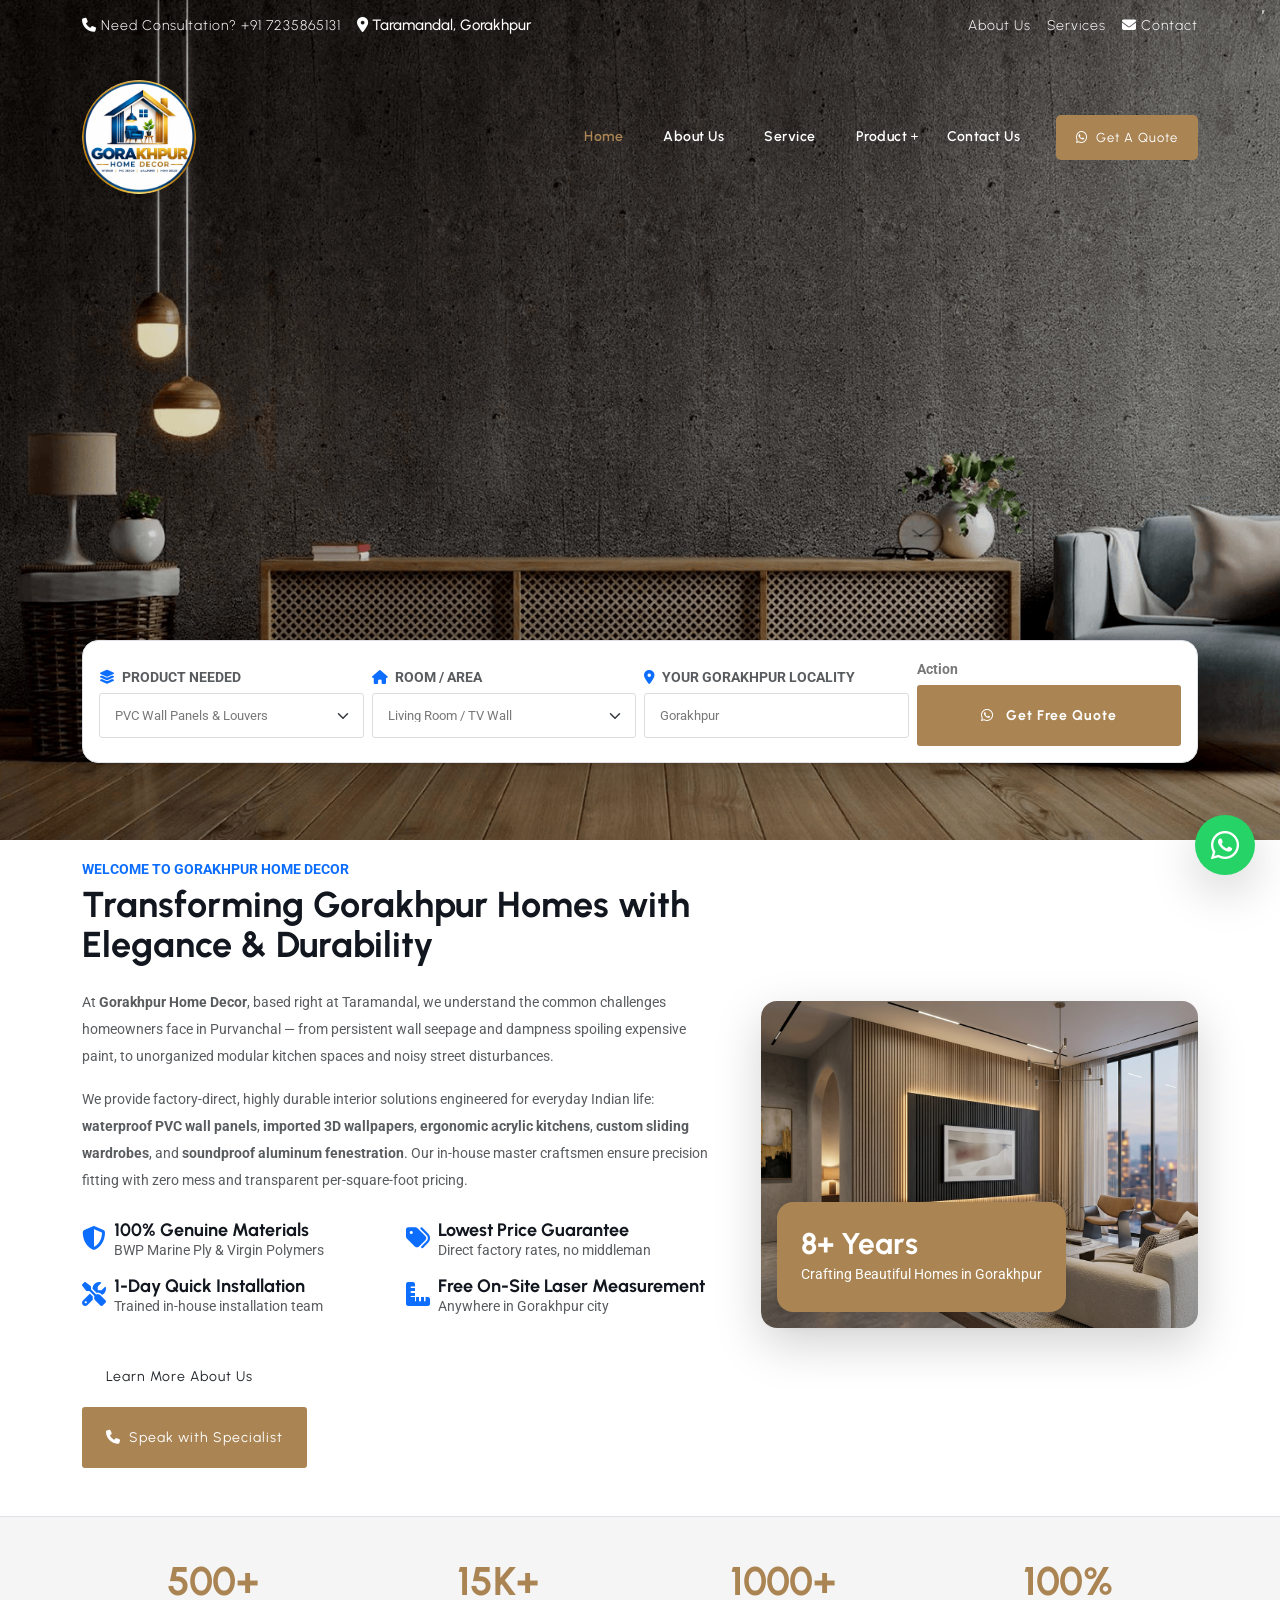
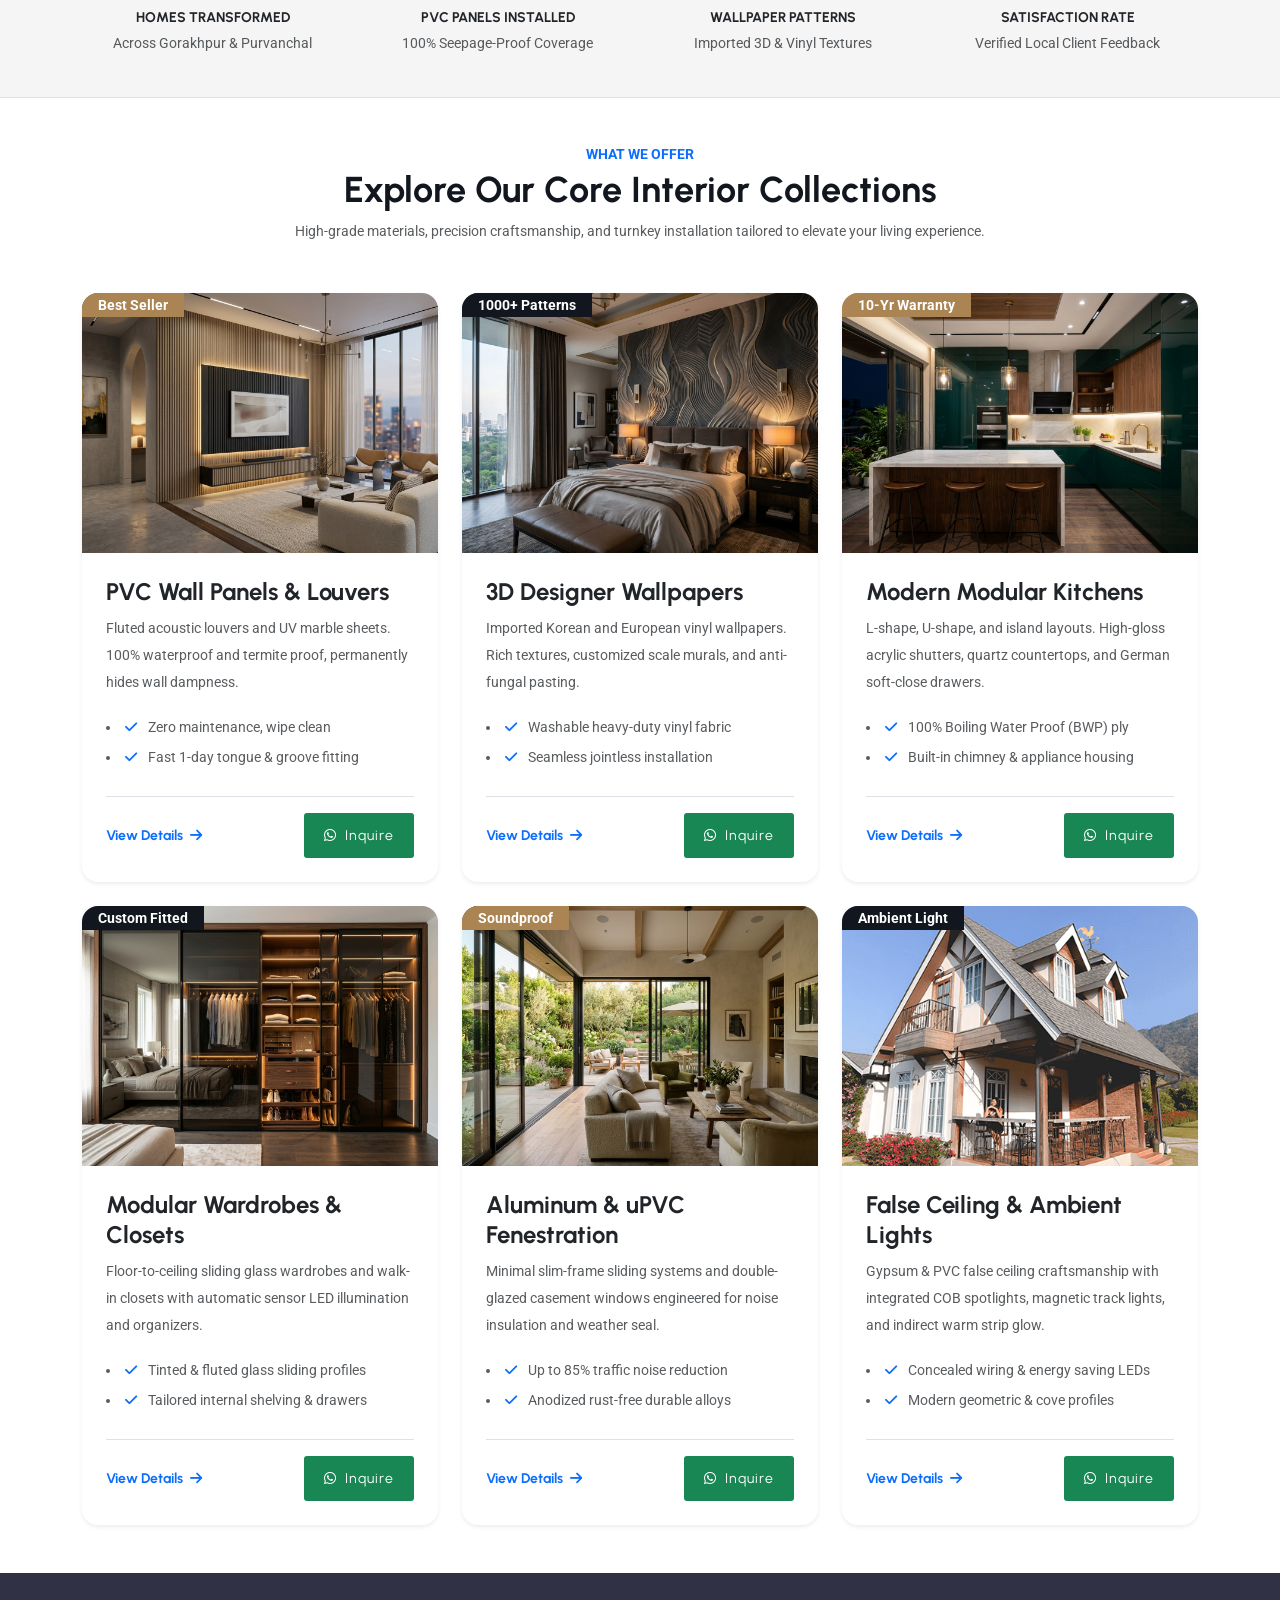
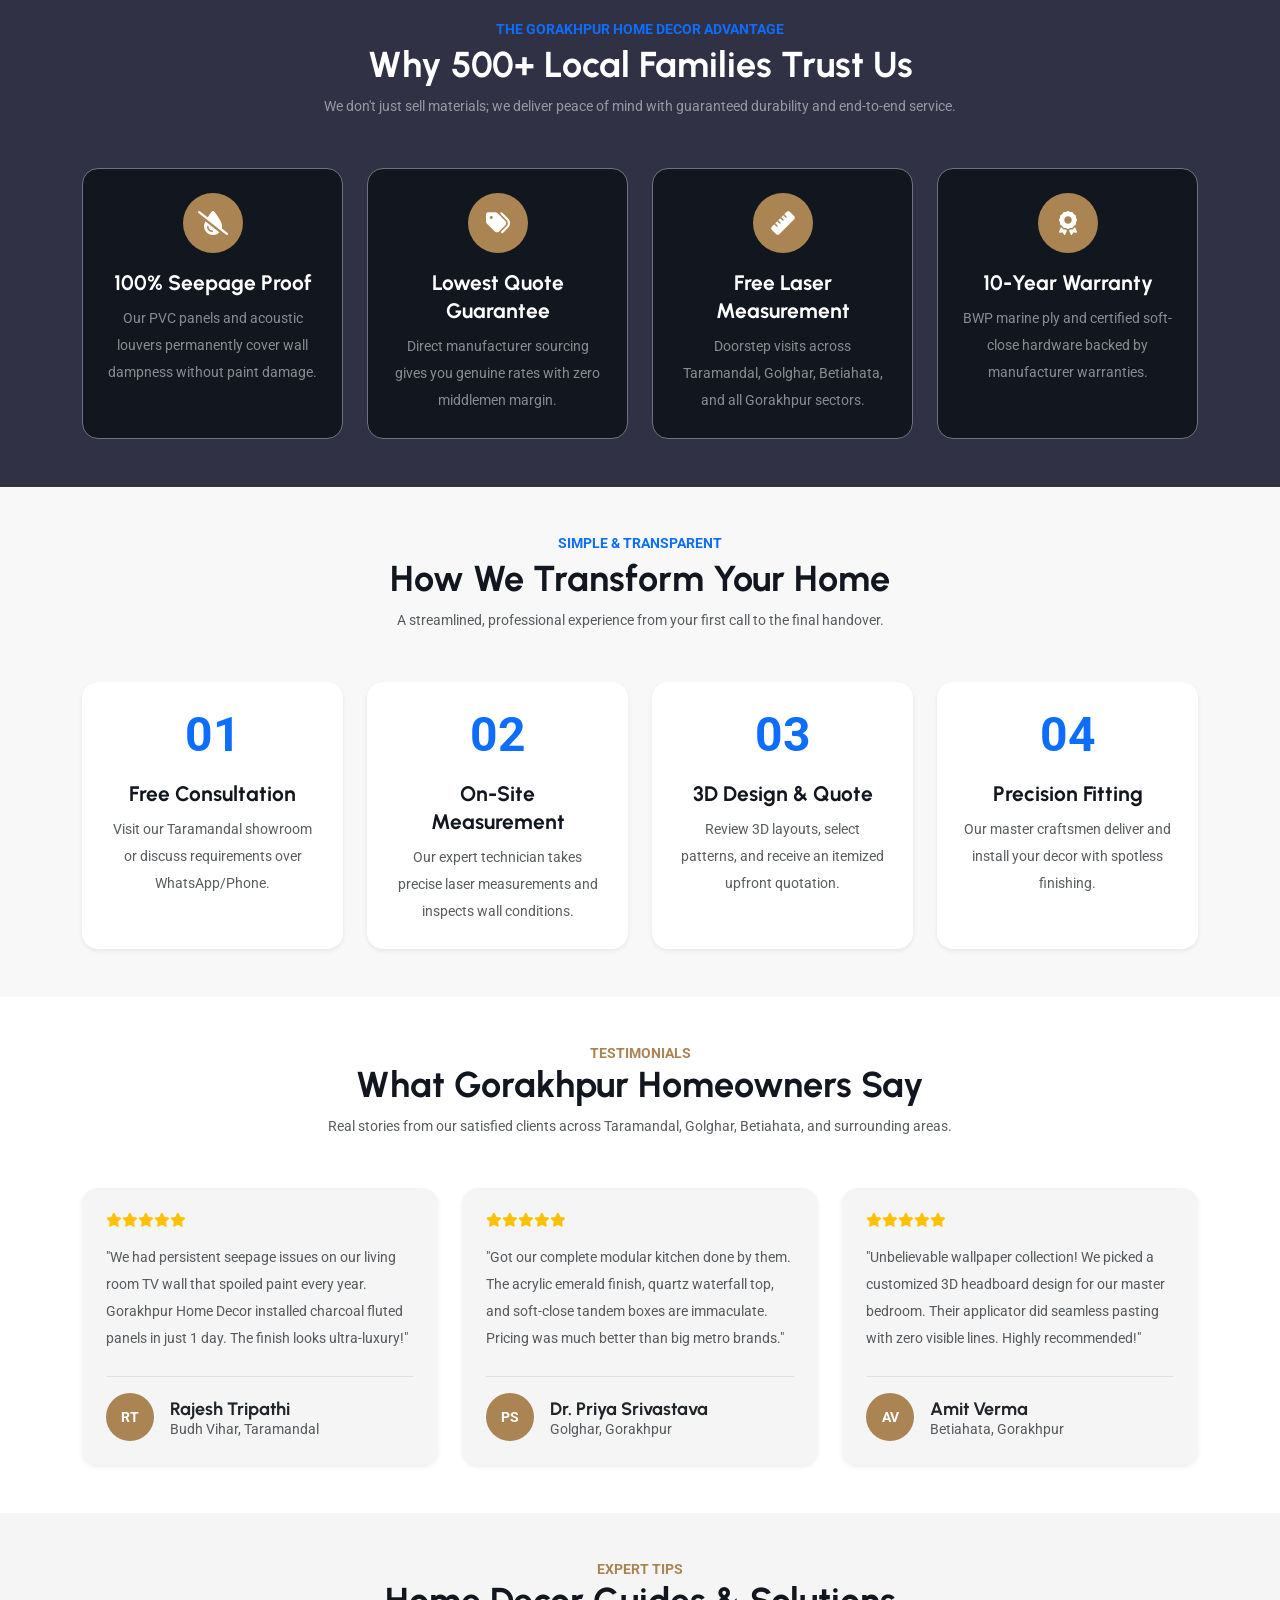
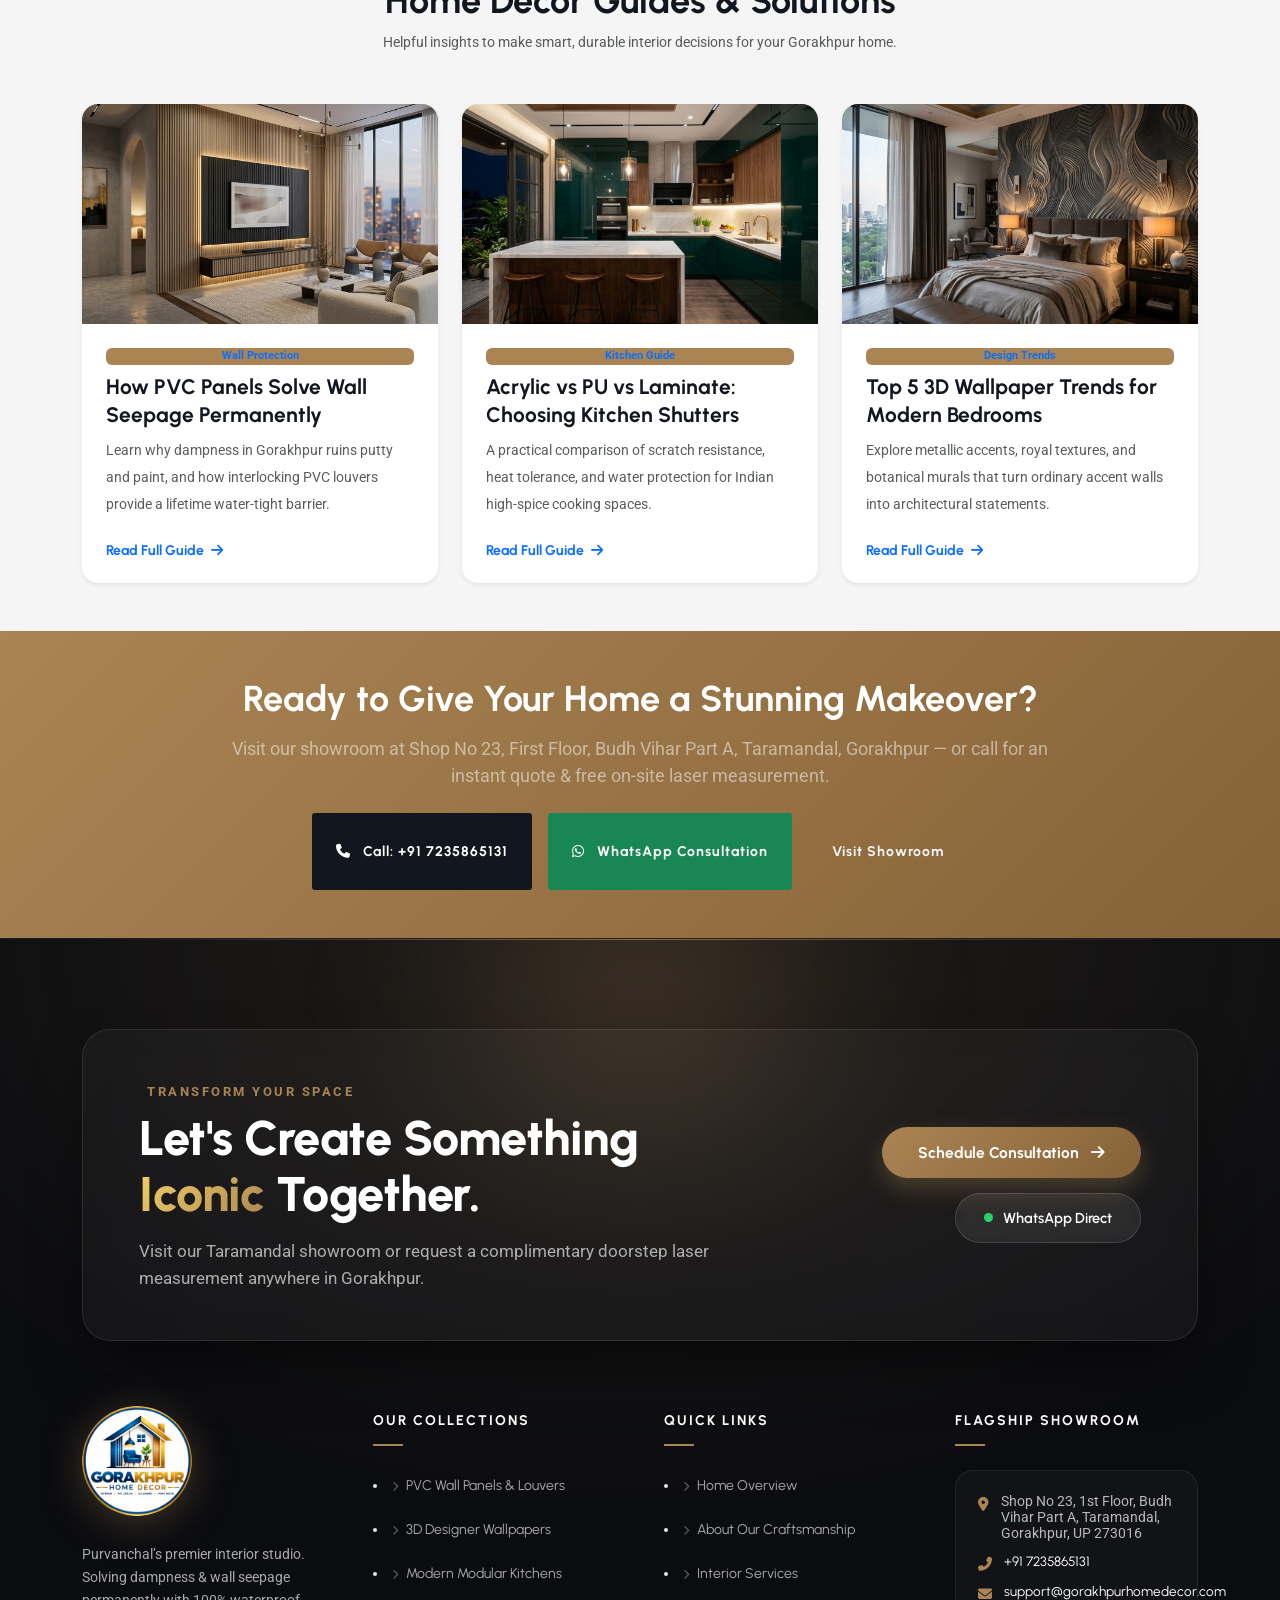
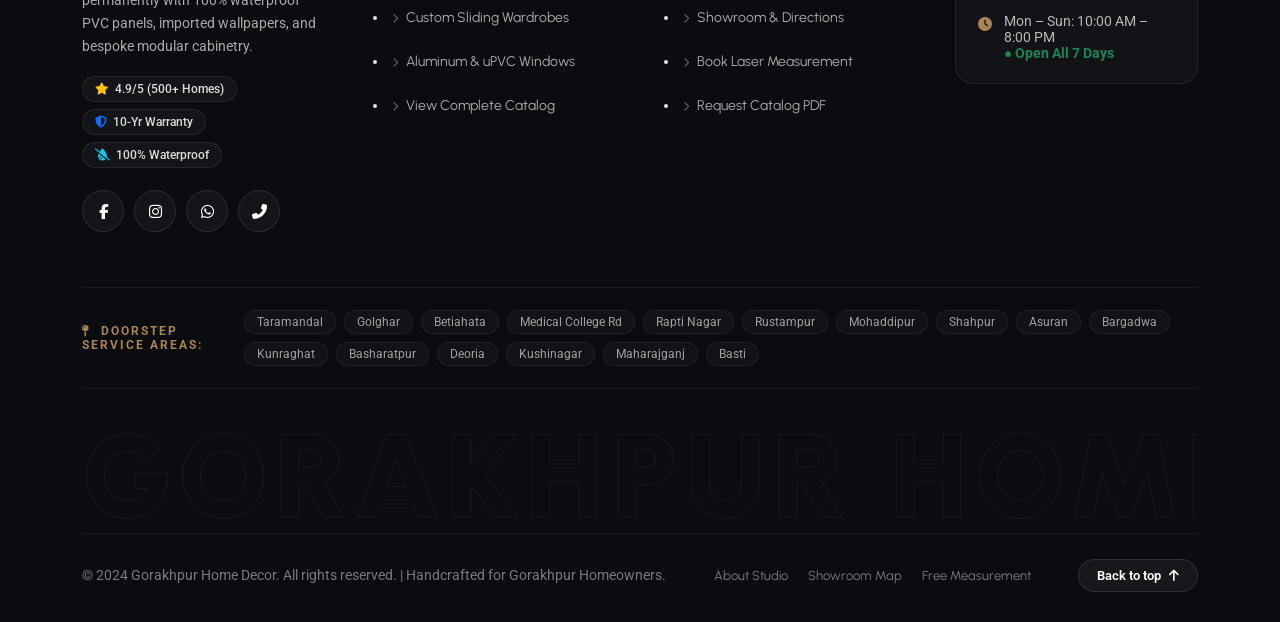
==== commit 1a81bf7b: "feat: update branding with new logo assets and styling across all pages" ====
--- a/index.html
+++ b/index.html
@@ -32,7 +32,7 @@
       "@context": "https://schema.org",
       "@type": "HomeGoodsStore",
       "name": "Gorakhpur Home Decor",
-      "image": "https://gorakhpurhomedecor.com/assets/images/logo.png",
+      "image": "https://gorakhpurhomedecor.com/assets/images/final-logo.png",
       "@id": "https://gorakhpurhomedecor.com/",
       "url": "https://gorakhpurhomedecor.com/",
       "telephone": "+917235865131",
@@ -178,9 +178,8 @@
                     <div class="row">
                         <div class="col">
                             <nav class="navbar navbar-expand-lg nav-white nav-active-primary nav-hover-primary nav-line-active">
-                                <a class="navbar-brand d-inline-flex align-items-center gap-2" href="index.html">
-                                    <img class="nav-logo" src="assets/images/logo-white.png" alt="Gorakhpur Home Decor Logo">
-                                    <span class="d-none d-sm-inline-block text-white fw-bold" style="font-size: 1.15rem; line-height: 1.2; letter-spacing: 0.5px;">Gorakhpur <span style="color: #00a0e9;">Home Decor</span></span>
+                                <a class="navbar-brand d-inline-flex align-items-center" href="index.html">
+                                    <img class="nav-logo" src="assets/images/final-logo.png" alt="Gorakhpur Home Decor">
                                 </a>
                                 <button class="navbar-toggler" type="button" data-bs-toggle="collapse" data-bs-target="#navbarSupportedContent" aria-controls="navbarSupportedContent" aria-expanded="false" aria-label="Toggle navigation">
                                     <span class="navbar-toggler-icon flaticon-menu flat-small text-primary"></span>
@@ -824,9 +823,8 @@
                     <!-- Col 1: Brand & Philosophy -->
                     <div class="col">
                         <div class="footer-brand mb-4">
-                            <a class="d-inline-flex align-items-center gap-2 text-decoration-none" href="index.html">
-                                <img src="assets/images/logo-white.png" alt="Gorakhpur Home Decor Logo" style="height: 52px; width: auto; object-fit: contain;">
-                                <span class="text-white fw-bold" style="font-size: 1.25rem; line-height: 1.2; letter-spacing: 0.5px;">Gorakhpur <span style="color: var(--uc-primary-color, #aa8453);">Home Decor</span></span>
+                            <a class="d-inline-flex align-items-center text-decoration-none" href="index.html">
+                                <img src="assets/images/final-logo.png" alt="Gorakhpur Home Decor" class="footer-brand-logo">
                             </a>
                         </div>
                         <p style="color: rgba(255, 255, 255, 0.65); font-size: 14px; line-height: 1.65; margin-bottom: 0;">
--- a/assets/css/style.css
+++ b/assets/css/style.css
@@ -370,10 +370,45 @@
 }
 
 img.nav-logo {
-    height: 52px;
+    height: 114px;
     width: auto;
-    max-height: 52px;
+    max-height: 114px;
     object-fit: contain;
+    border-radius: 50%;
+    filter: drop-shadow(0 4px 12px rgba(0, 0, 0, 0.2));
+    transition: transform 0.3s cubic-bezier(0.16, 1, 0.3, 1), filter 0.3s ease;
+}
+
+.navbar-brand:hover img.nav-logo {
+    transform: scale(1.08);
+    filter: drop-shadow(0 6px 18px rgba(170, 132, 83, 0.35));
+}
+
+.footer-brand-logo {
+    height: 110px;
+    width: auto;
+    max-height: 110px;
+    object-fit: contain;
+    border-radius: 50%;
+    filter: drop-shadow(0 6px 20px rgba(170, 132, 83, 0.35));
+    transition: transform 0.3s cubic-bezier(0.16, 1, 0.3, 1), filter 0.3s ease;
+}
+
+.footer-brand a:hover .footer-brand-logo,
+.footer-brand a:hover img {
+    transform: scale(1.07);
+    filter: drop-shadow(0 8px 26px rgba(170, 132, 83, 0.55));
+}
+
+@media (max-width: 991px) {
+    img.nav-logo {
+        height: 58px;
+        max-height: 58px;
+    }
+    .footer-brand-logo {
+        height: 82px;
+        max-height: 82px;
+    }
 }
 
 .entry-wrapper {
@@ -1185,10 +1220,10 @@
     border-radius: 5px;
 }
 
-.main-nav{
+/* .main-nav{
     padding-top: 10px;
     padding-bottom: 10px;
-}
+} */
 
 .main-header .navbar .user-panel {
     display: flex;
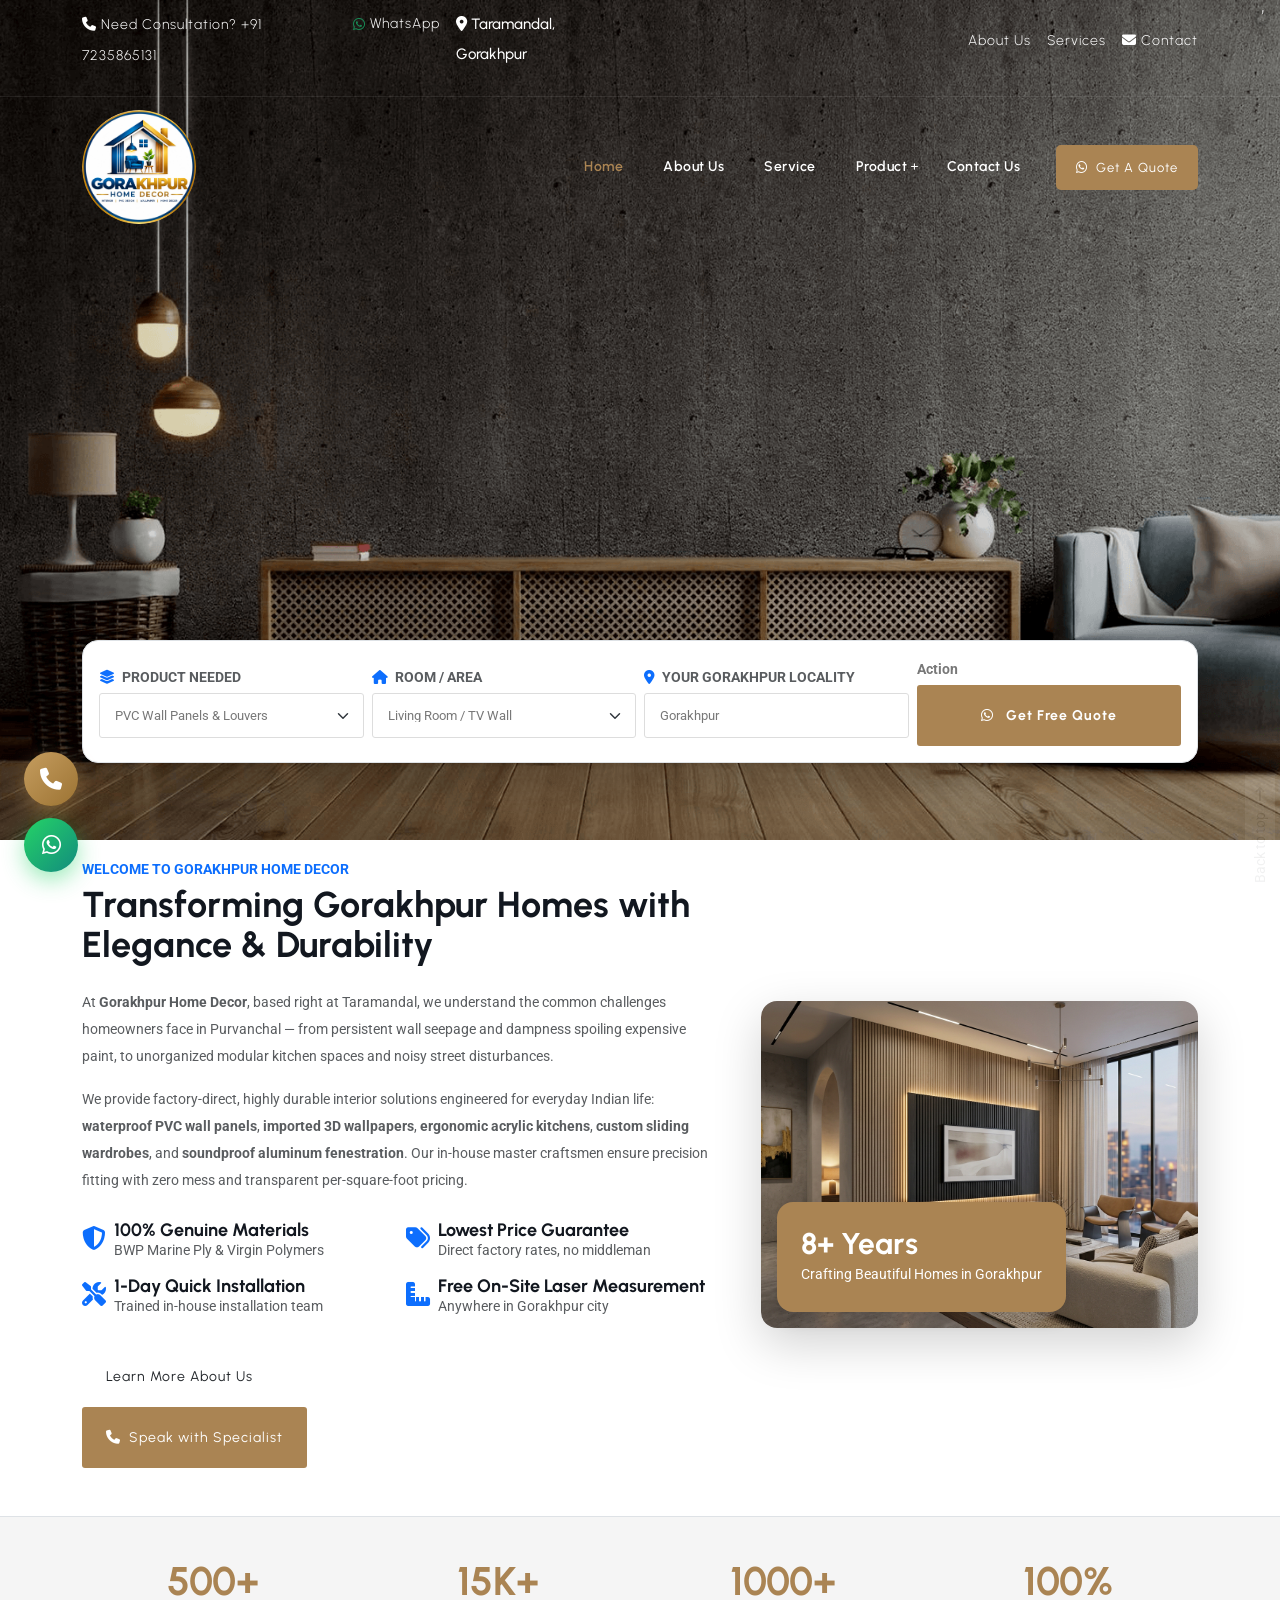
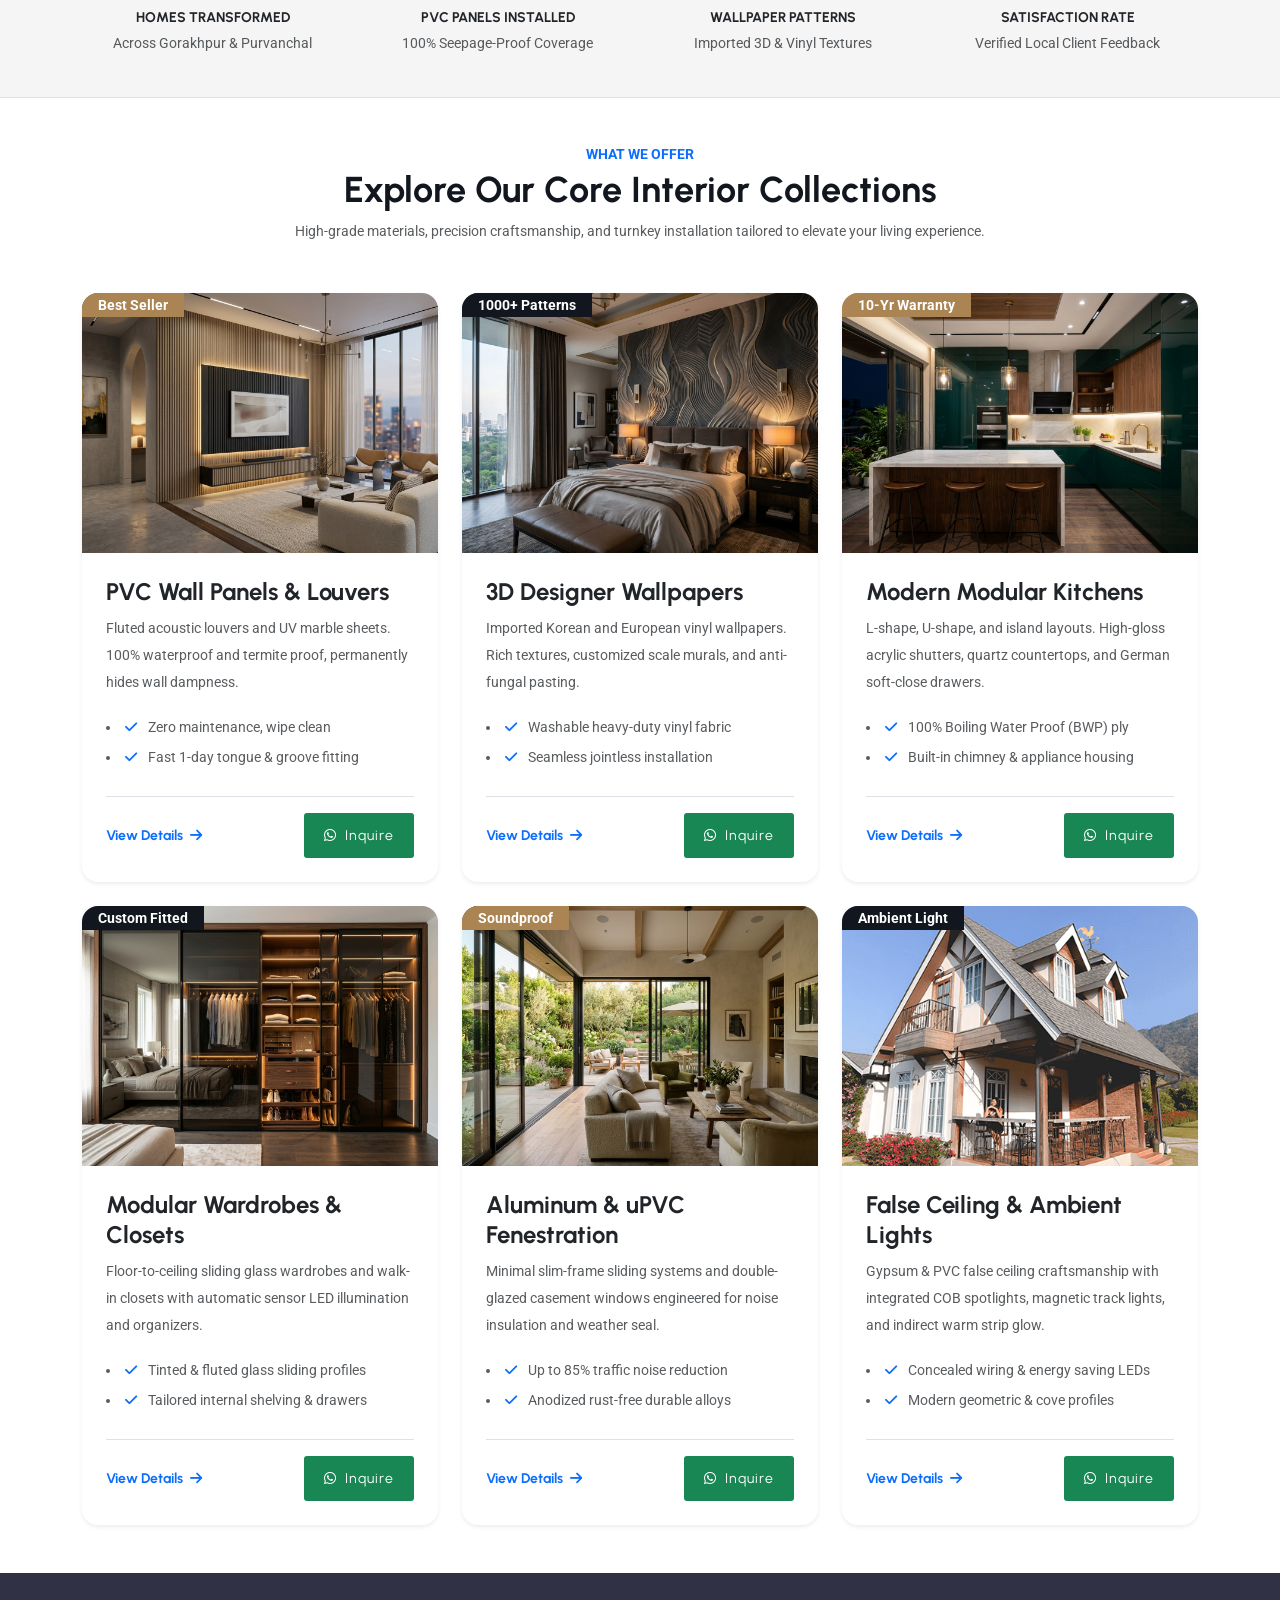
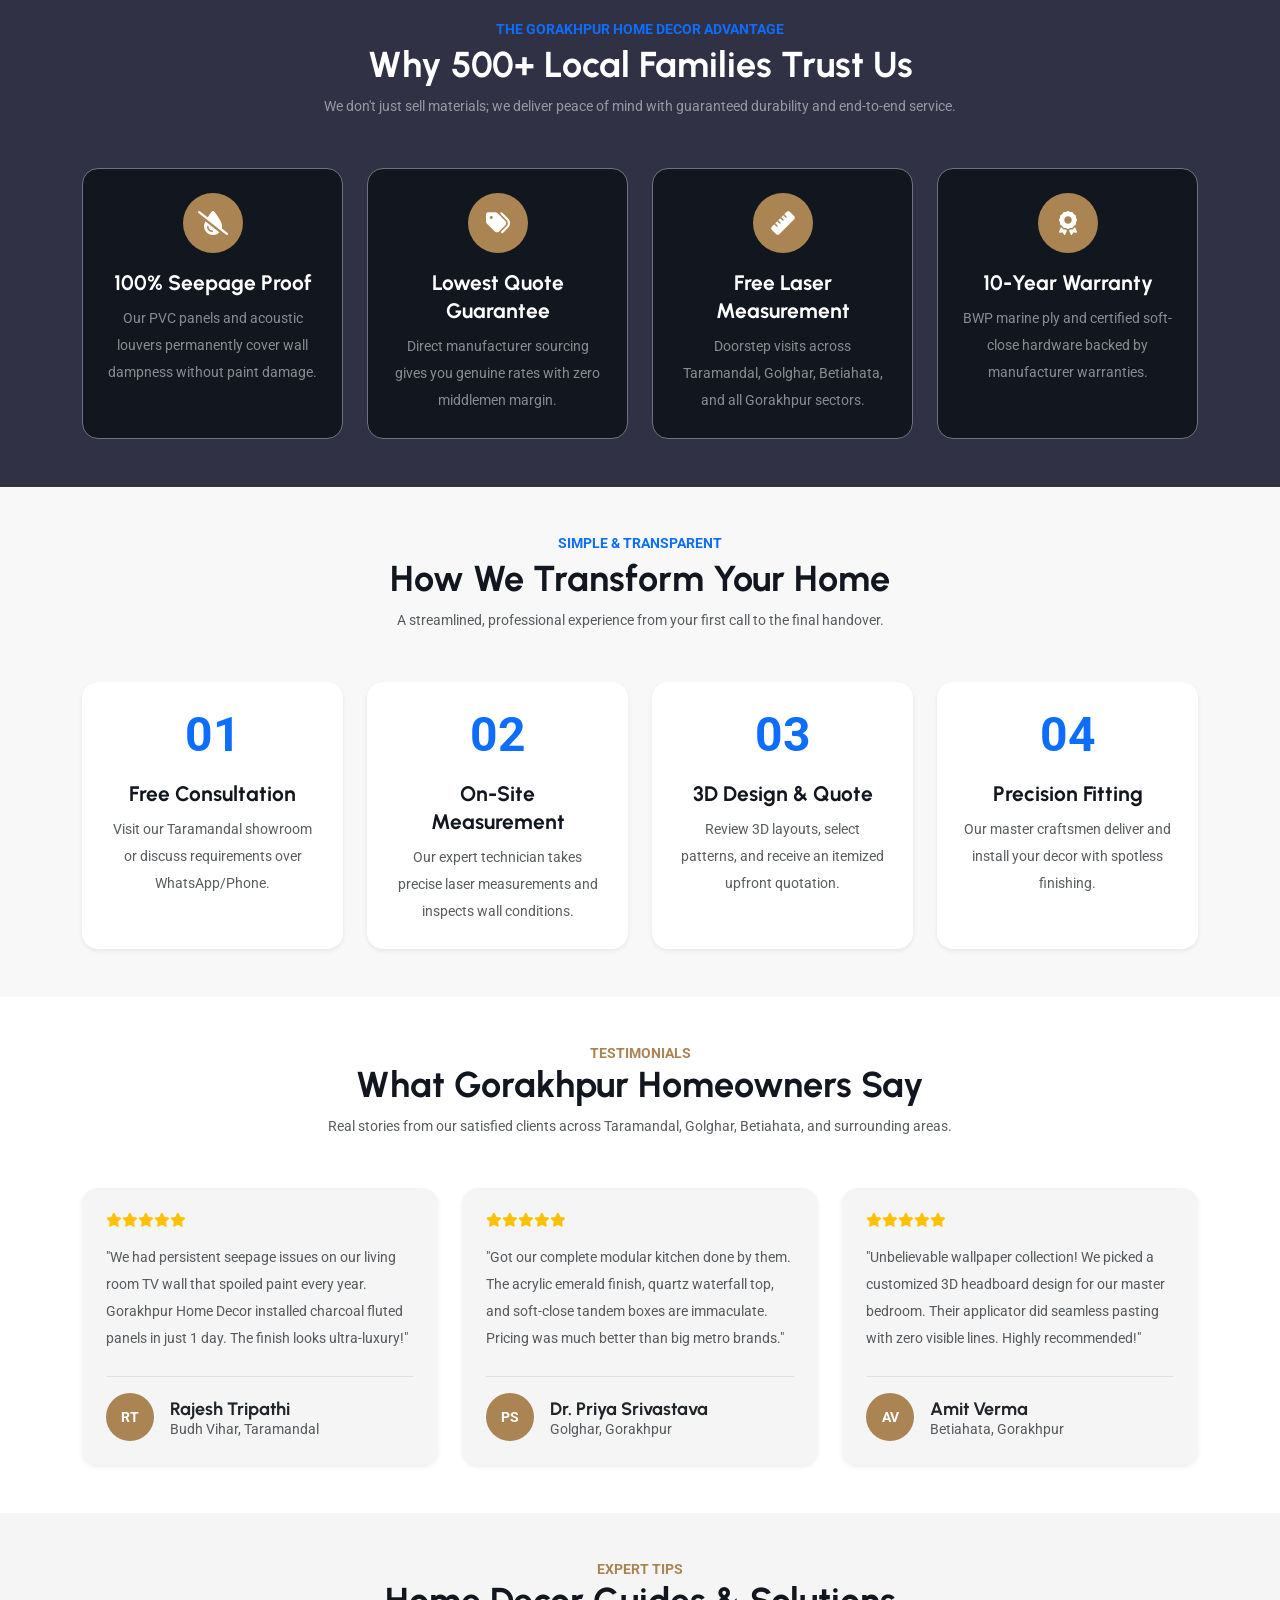
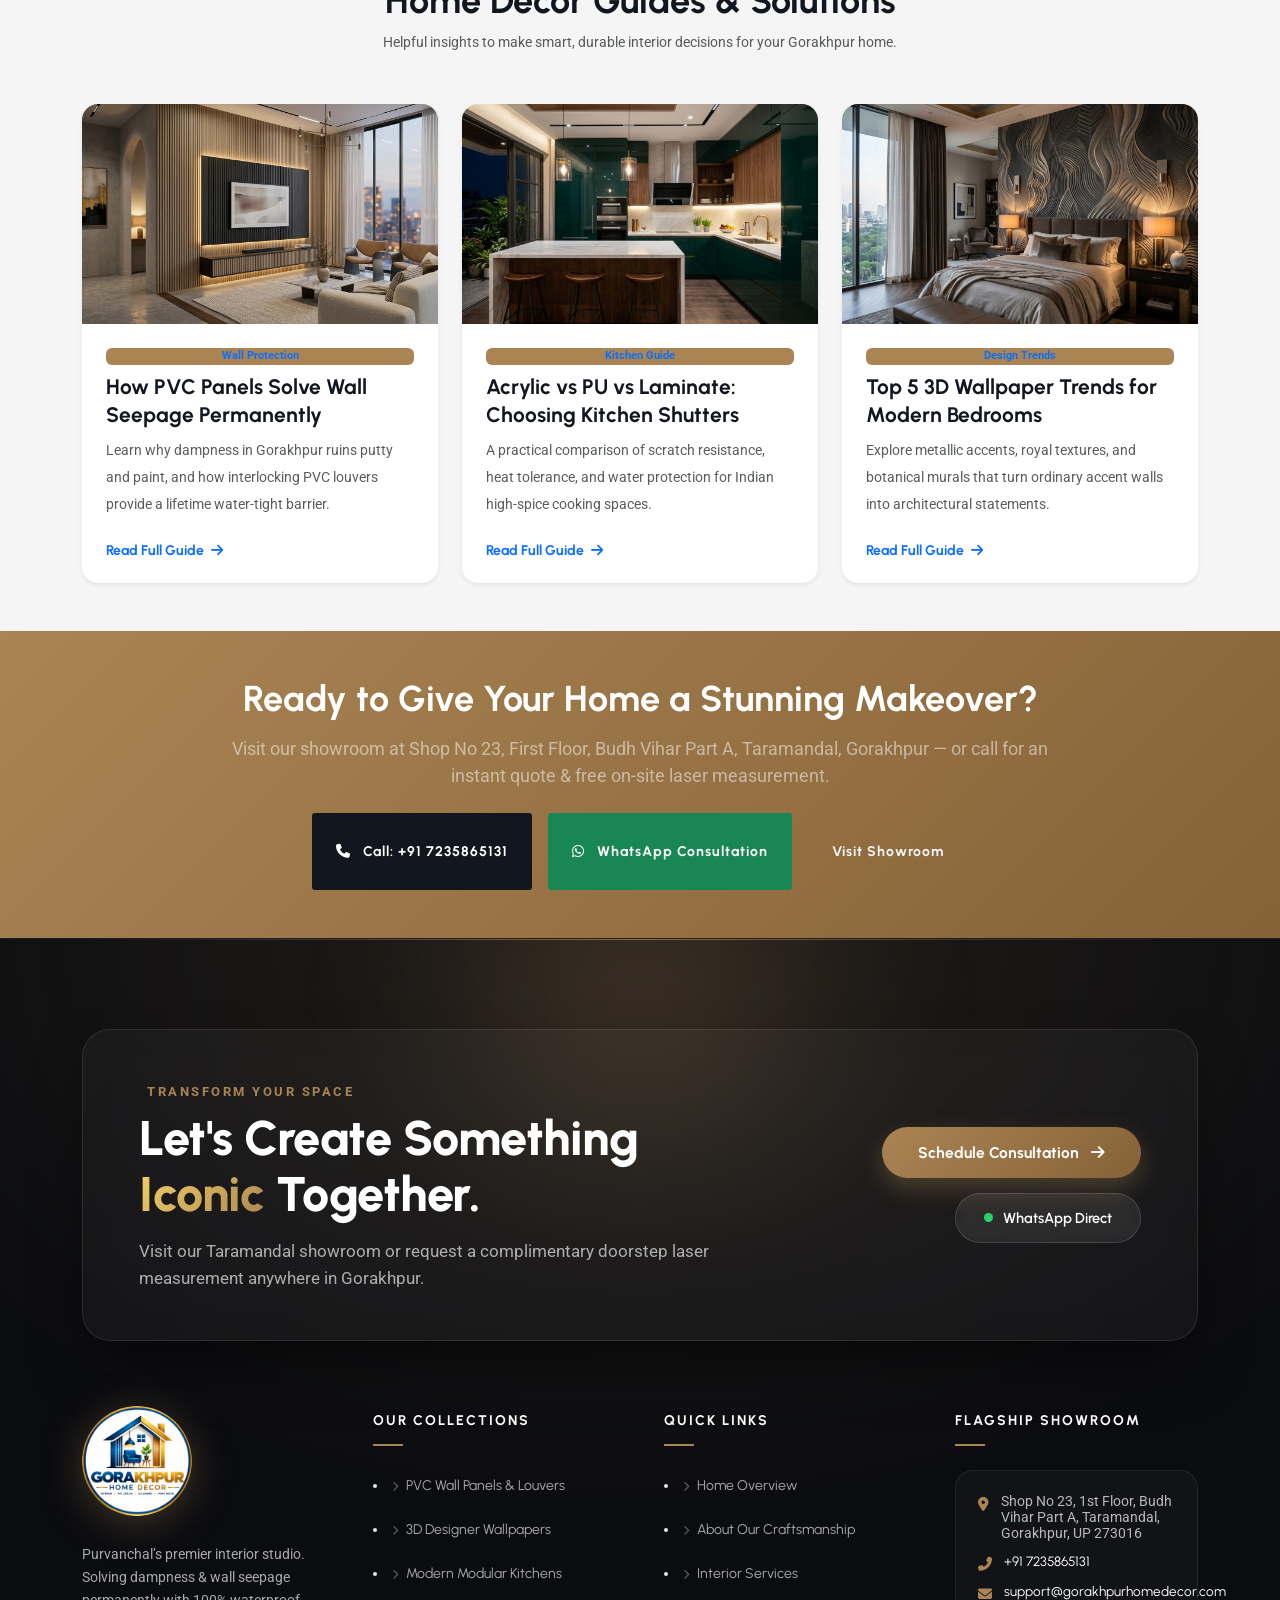
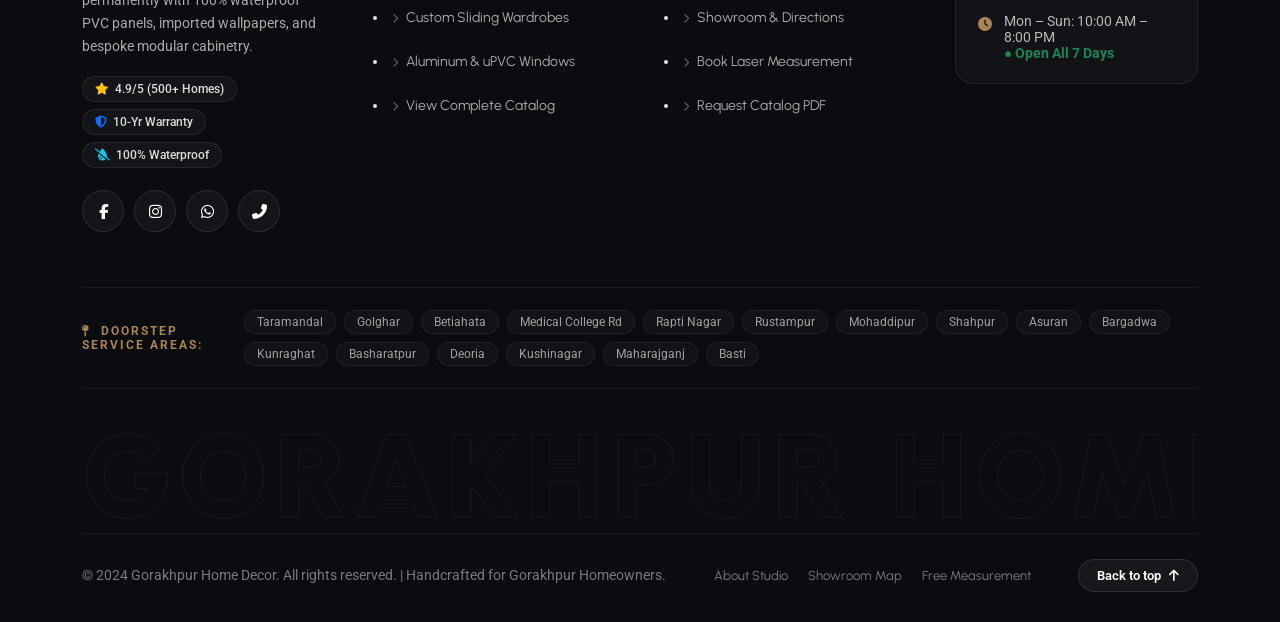
==== commit 2771eaf3: "feat: update site header layout and replace single WhatsApp button with floating quick-action contac" ====
--- a/index.html
+++ b/index.html
@@ -160,6 +160,7 @@
                         <div class="col">
                             <ul class="list-element list-color-white d-flex justify-content-start gap-3">
                                 <li><a href="tel:+917235865131"><i class="fa fa-phone" aria-hidden="true"></i> Need Consultation? +91 7235865131</a></li>
+                                <li><a href="https://wa.me/917235865131?text=Hello%20Gorakhpur%20Home%20Decor" target="_blank" class="topbar-wa-link"><i class="fab fa-whatsapp text-success" aria-hidden="true"></i> WhatsApp</a></li>
                                 <li class="d-none d-lg-inline-block"><i class="fa fa-map-marker-alt" aria-hidden="true"></i> Taramandal, Gorakhpur</li>
                             </ul>
                         </div>
@@ -944,10 +945,17 @@
         </footer>
         <!--=============== Awwwards-Inspired Luxury Footer End ===============-->
 
-        <!-- Floating WhatsApp Button -->
-        <a href="https://wa.me/917235865131?text=Hello%20Gorakhpur%20Home%20Decor,%20I%20need%20a%20free%20consultation" target="_blank" class="position-fixed shadow-lg d-flex align-items-center justify-content-center text-white text-decoration-none" style="bottom: 25px; right: 25px; width: 60px; height: 60px; border-radius: 50%; background-color: #25D366; z-index: 999; font-size: 32px;" title="Chat with us on WhatsApp" aria-label="Chat on WhatsApp">
-            <i class="fab fa-whatsapp"></i>
-        </a>
+                <!-- Left Floating Quick Action Toolbar (Call & WhatsApp) -->
+        <div class="floating-contact-toolbar" role="region" aria-label="Quick Contact Toolbar">
+            <a href="tel:+917235865131" class="floating-action-btn floating-btn-phone" title="Call Us: +91 7235865131" aria-label="Call Us: +91 7235865131">
+                <i class="fa fa-phone" aria-hidden="true"></i>
+                <span class="floating-tooltip">Call +91 7235865131</span>
+            </a>
+            <a href="https://wa.me/917235865131?text=Hello%20Gorakhpur%20Home%20Decor,%20I%20want%20a%20free%20quote" target="_blank" class="floating-action-btn floating-btn-whatsapp" title="Chat on WhatsApp" aria-label="Chat on WhatsApp">
+                <i class="fab fa-whatsapp" aria-hidden="true"></i>
+                <span class="floating-tooltip">Chat on WhatsApp</span>
+            </a>
+        </div>
 
     </div>
 
--- a/assets/css/style.css
+++ b/assets/css/style.css
@@ -1266,12 +1266,27 @@
     border: none;
 }
 
-.header-absolute {
+.main-header.header-style-1 {
+    background-color: #111319;
+    border-bottom: 1px solid rgba(255, 255, 255, 0.08);
+    position: relative;
+    z-index: 999;
+}
+
+.main-header.header-style-1.header-absolute {
     position: absolute;
     top: 0;
     left: 0;
     width: 100%;
+    background-color: transparent;
+    border-bottom: none;
     z-index: 100;
+}
+
+.top-header {
+    padding-top: 9px;
+    padding-bottom: 9px;
+    border-bottom: 1px solid rgba(255, 255, 255, 0.08);
 }
 
 .header-style-3 {
@@ -8167,18 +8182,11 @@
         display: none;
     }
 
-    .header-style-1 {
-        background-color: var(--uc-white-color);
-    }
-
-    .header-style-1.header-absolute {
-        position: static;
-        background-color: var(--uc-secondary-color);
-    }
-
+    .header-style-1,
+    .header-style-1.header-absolute,
     .header-style-3.header-absolute {
         position: static;
-        background: var(--uc-secondary-color);
+        background-color: #111319 !important;
         padding-bottom: 0;
     }
 
@@ -8208,13 +8216,6 @@
         outline: none !important;
     }
 
-    .bg-white .navbar-toggler,
-    .header-style-1:not(.header-absolute) .navbar-toggler {
-        background: #f8fafc !important;
-        border: 1px solid rgba(0, 0, 0, 0.12) !important;
-        box-shadow: 0 2px 8px rgba(0, 0, 0, 0.04);
-    }
-
     .navbar-toggler:hover,
     .navbar-toggler:focus {
         box-shadow: 0 0 0 3px rgba(170, 132, 83, 0.25) !important;
@@ -8235,11 +8236,6 @@
         padding: 0 !important;
     }
 
-    .bg-white .navbar-toggler-icon,
-    .header-style-1:not(.header-absolute) .navbar-toggler-icon {
-        background-color: #1a1a24 !important;
-    }
-
     .navbar-toggler-icon::before,
     .navbar-toggler-icon::after {
         content: '';
@@ -8341,13 +8337,6 @@
         -webkit-backdrop-filter: blur(16px);
     }
 
-    .bg-white .navbar-collapse,
-    .header-style-1:not(.header-absolute) .navbar-collapse {
-        background: #ffffff;
-        border: 1px solid rgba(170, 132, 83, 0.2);
-        box-shadow: 0 16px 40px rgba(0, 0, 0, 0.12);
-    }
-
     .navbar-collapse .navbar-nav {
         gap: 3px;
         margin-bottom: 16px;
@@ -8369,11 +8358,6 @@
         transition: all 0.25s ease;
     }
 
-    .bg-white .navbar-collapse .navbar-nav .nav-link,
-    .header-style-1:not(.header-absolute) .navbar-collapse .navbar-nav .nav-link {
-        color: #1e2229 !important;
-    }
-
     .navbar-collapse .navbar-nav .nav-item.active > .nav-link,
     .navbar-collapse .navbar-nav .nav-link:hover {
         background: rgba(170, 132, 83, 0.12) !important;
@@ -8390,12 +8374,6 @@
         margin: 4px 0 8px 10px !important;
     }
 
-    .bg-white .navbar-collapse .navbar-nav .dropdown-menu,
-    .header-style-1:not(.header-absolute) .navbar-collapse .navbar-nav .dropdown-menu {
-        background: #f8fafc !important;
-        border: 1px solid rgba(0, 0, 0, 0.06) !important;
-    }
-
     .navbar-collapse .navbar-nav .dropdown-menu.show,
     .navbar-collapse .navbar-nav .dropdown.visible .dropdown-menu {
         display: block !important;
@@ -8407,11 +8385,6 @@
         color: rgba(255, 255, 255, 0.75) !important;
         border-radius: 6px;
         transition: all 0.2s ease;
-    }
-
-    .bg-white .navbar-collapse .navbar-nav .dropdown-item,
-    .header-style-1:not(.header-absolute) .navbar-collapse .navbar-nav .dropdown-item {
-        color: #374151 !important;
     }
 
     .navbar-collapse .navbar-nav .dropdown-item:hover,
@@ -8984,4 +8957,119 @@
     .footer-cta-actions {
         margin-top: 20px;
     }
+}
+
+/* ========================================================
+   Floating Quick Action Contact Toolbar (Left Dock)
+   ======================================================== */
+.floating-contact-toolbar {
+    position: fixed;
+    bottom: 28px;
+    left: 24px;
+    z-index: 99999;
+    display: flex;
+    flex-direction: column;
+    gap: 12px;
+}
+
+.floating-action-btn {
+    position: relative;
+    width: 54px;
+    height: 54px;
+    border-radius: 50%;
+    display: flex;
+    align-items: center;
+    justify-content: center;
+    color: #ffffff !important;
+    text-decoration: none !important;
+    font-size: 22px;
+    box-shadow: 0 8px 22px rgba(0, 0, 0, 0.35);
+    transition: all 0.3s cubic-bezier(0.16, 1, 0.3, 1);
+}
+
+.floating-action-btn:hover {
+    transform: translateY(-3px) scale(1.08);
+}
+
+.floating-btn-phone {
+    background: linear-gradient(135deg, #c59d5f 0%, #9c7333 100%);
+    box-shadow: 0 8px 22px rgba(197, 157, 95, 0.45);
+}
+
+.floating-btn-phone:hover {
+    box-shadow: 0 12px 28px rgba(197, 157, 95, 0.65);
+}
+
+.floating-btn-whatsapp {
+    background: linear-gradient(135deg, #25D366 0%, #128C7E 100%);
+    box-shadow: 0 8px 22px rgba(37, 211, 102, 0.45);
+}
+
+.floating-btn-whatsapp:hover {
+    box-shadow: 0 12px 28px rgba(37, 211, 102, 0.65);
+}
+
+.floating-action-btn .floating-tooltip {
+    position: absolute;
+    left: calc(100% + 12px);
+    top: 50%;
+    transform: translateY(-50%) translateX(-6px);
+    background: #111319;
+    color: #ffffff;
+    font-size: 13px;
+    font-weight: 600;
+    padding: 7px 14px;
+    border-radius: 24px;
+    white-space: nowrap;
+    pointer-events: none;
+    opacity: 0;
+    visibility: hidden;
+    transition: all 0.25s ease;
+    border: 1px solid rgba(255, 255, 255, 0.14);
+    box-shadow: 0 8px 20px rgba(0, 0, 0, 0.35);
+}
+
+.floating-action-btn .floating-tooltip::before {
+    content: '';
+    position: absolute;
+    top: 50%;
+    left: -5px;
+    transform: translateY(-50%);
+    border-width: 5px 5px 5px 0;
+    border-style: solid;
+    border-color: transparent #111319 transparent transparent;
+}
+
+.floating-action-btn:hover .floating-tooltip {
+    opacity: 1;
+    visibility: visible;
+    transform: translateY(-50%) translateX(0);
+}
+
+@media (max-width: 768px) {
+    .floating-contact-toolbar {
+        bottom: 20px;
+        left: 16px;
+        gap: 10px;
+    }
+    .floating-action-btn {
+        width: 48px;
+        height: 48px;
+        font-size: 20px;
+    }
+    .floating-action-btn .floating-tooltip {
+        display: none;
+    }
+}
+
+.topbar-wa-link {
+    display: inline-flex;
+    align-items: center;
+    gap: 4px;
+    font-weight: 500;
+    transition: all 0.25s ease;
+}
+
+.topbar-wa-link:hover {
+    color: #25d366 !important;
 }
